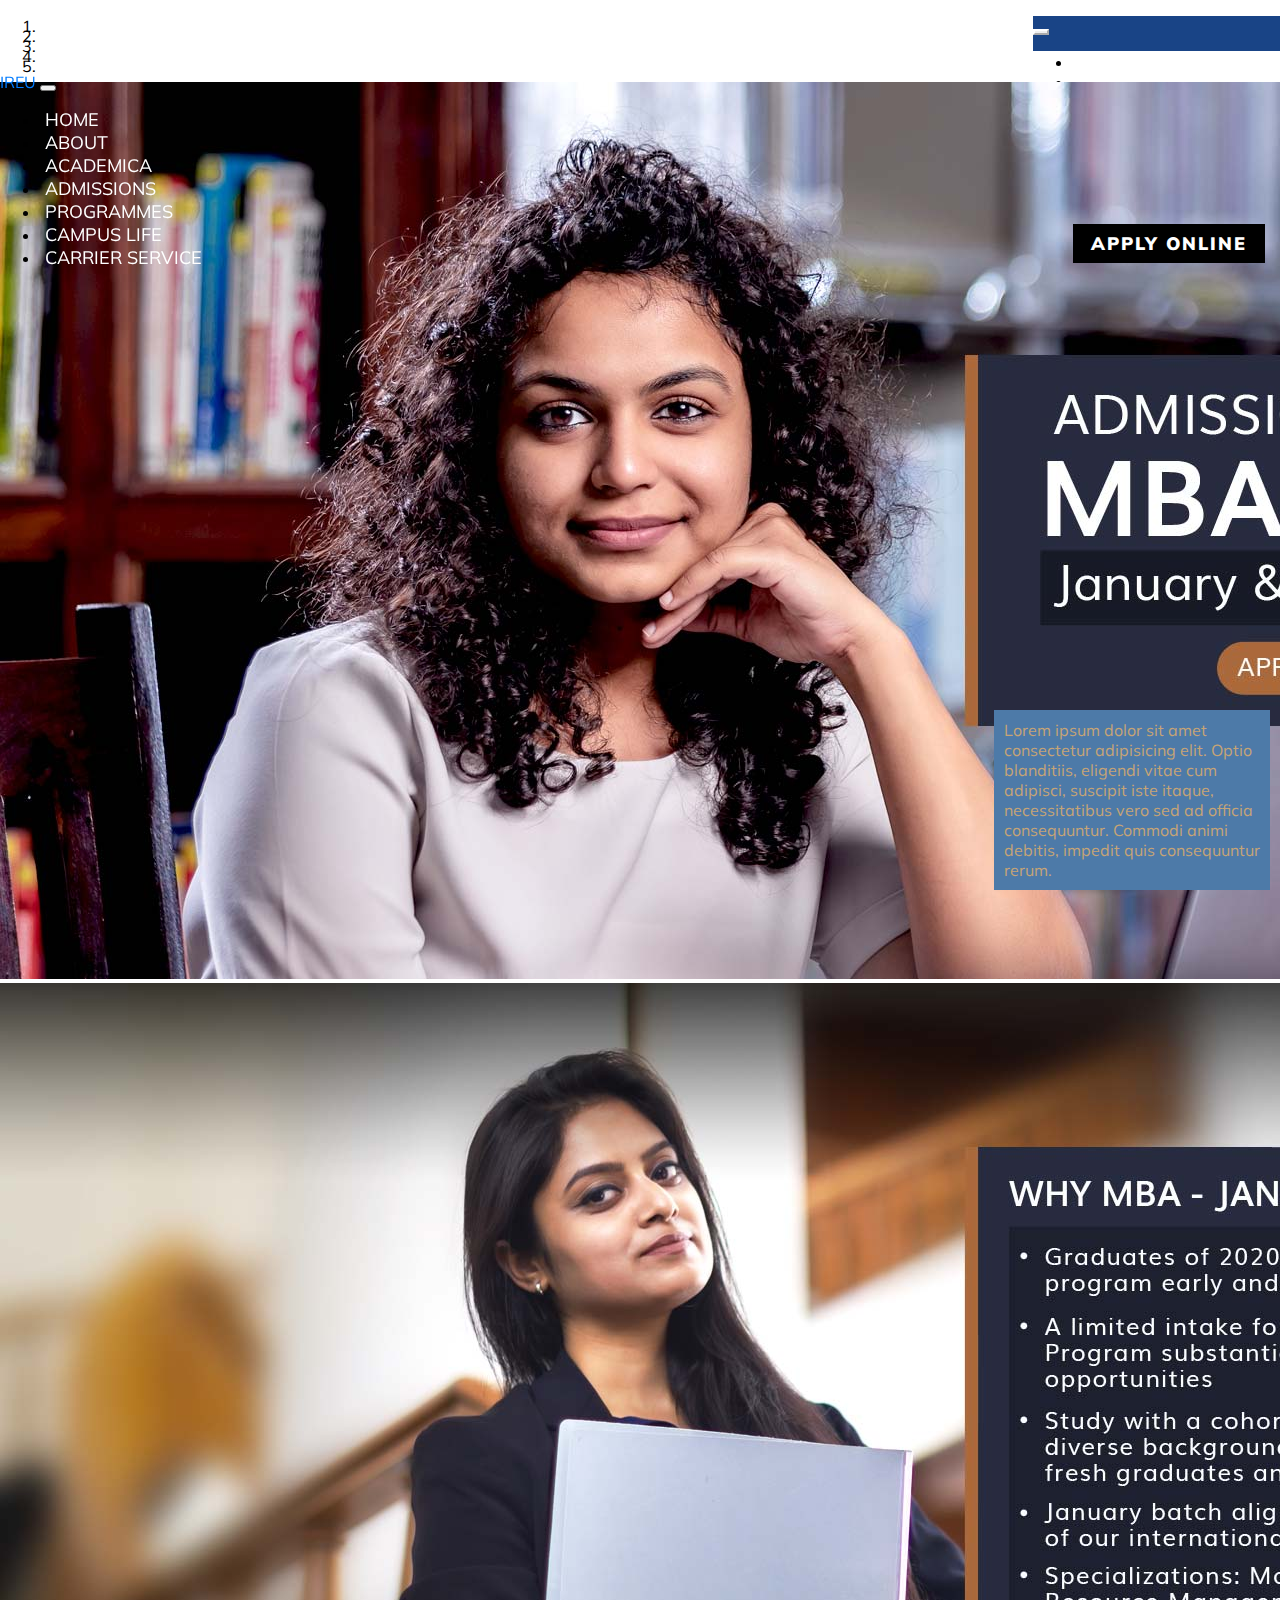
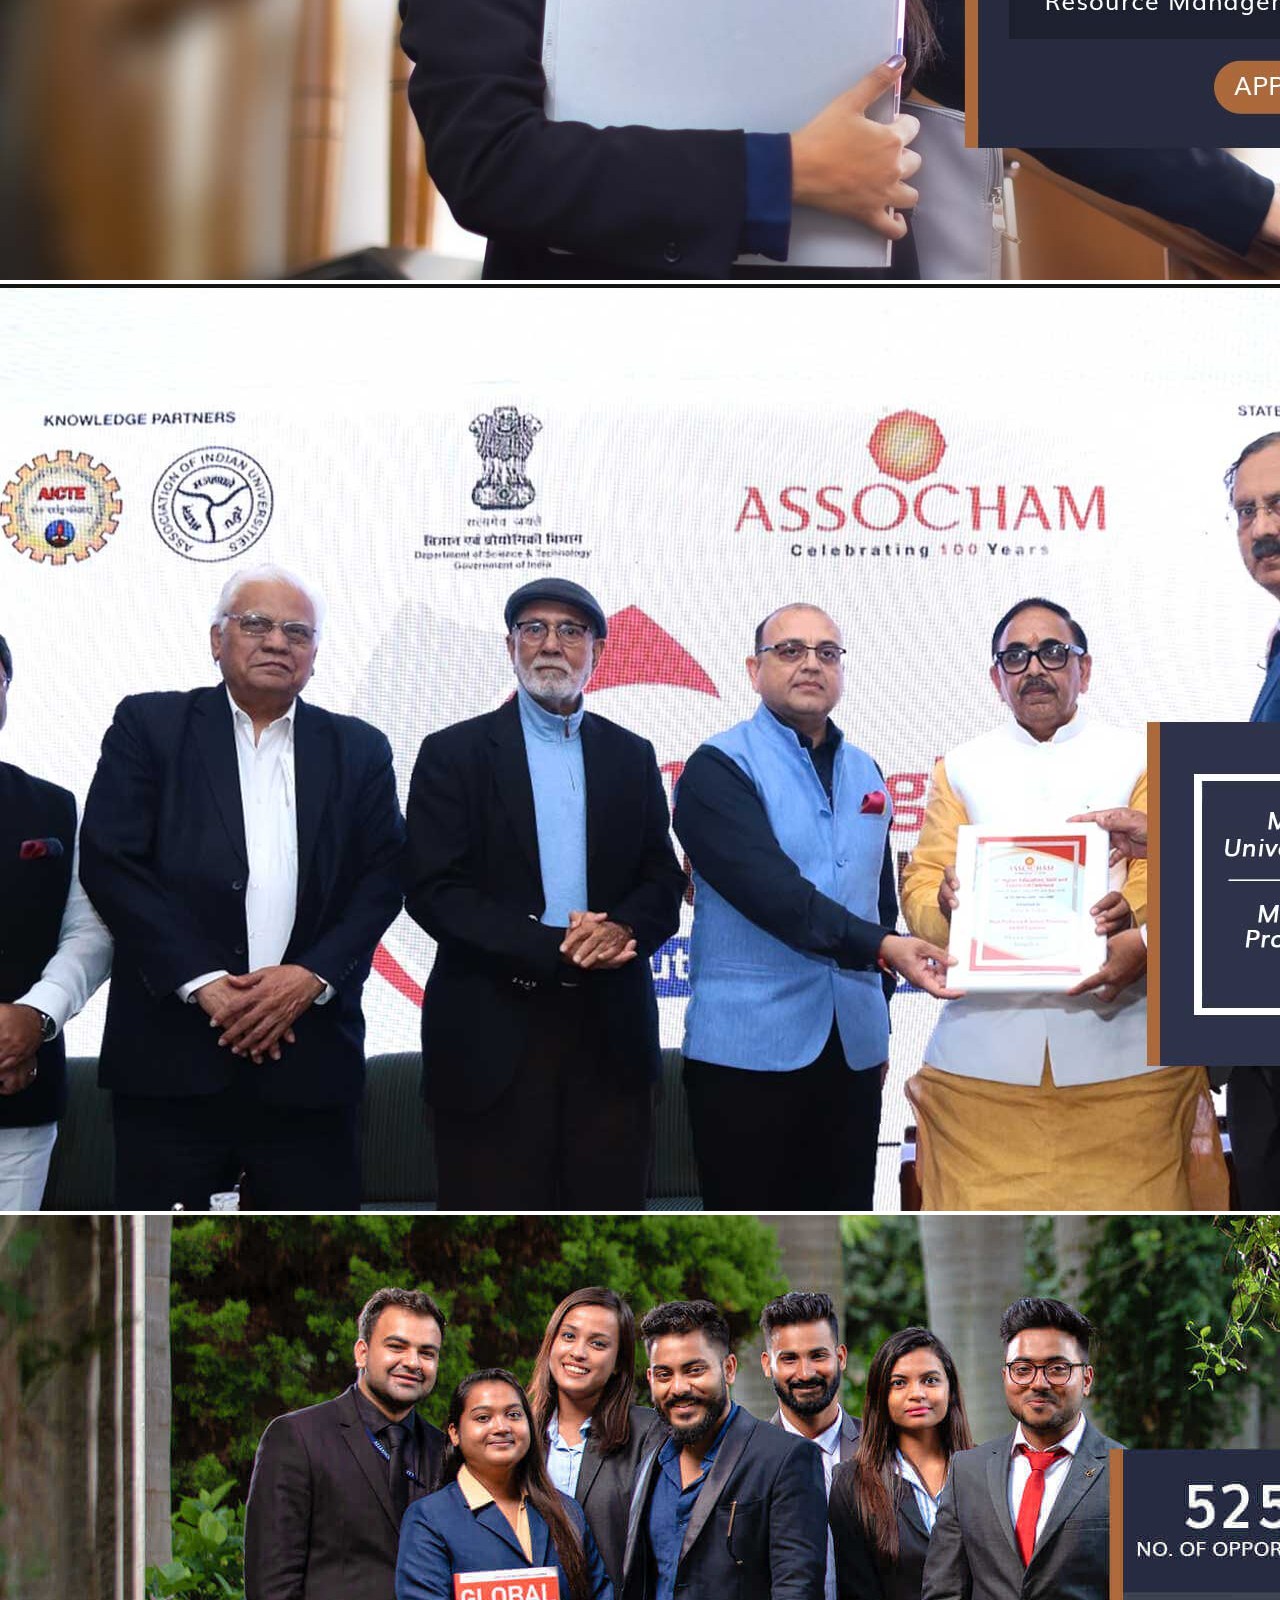
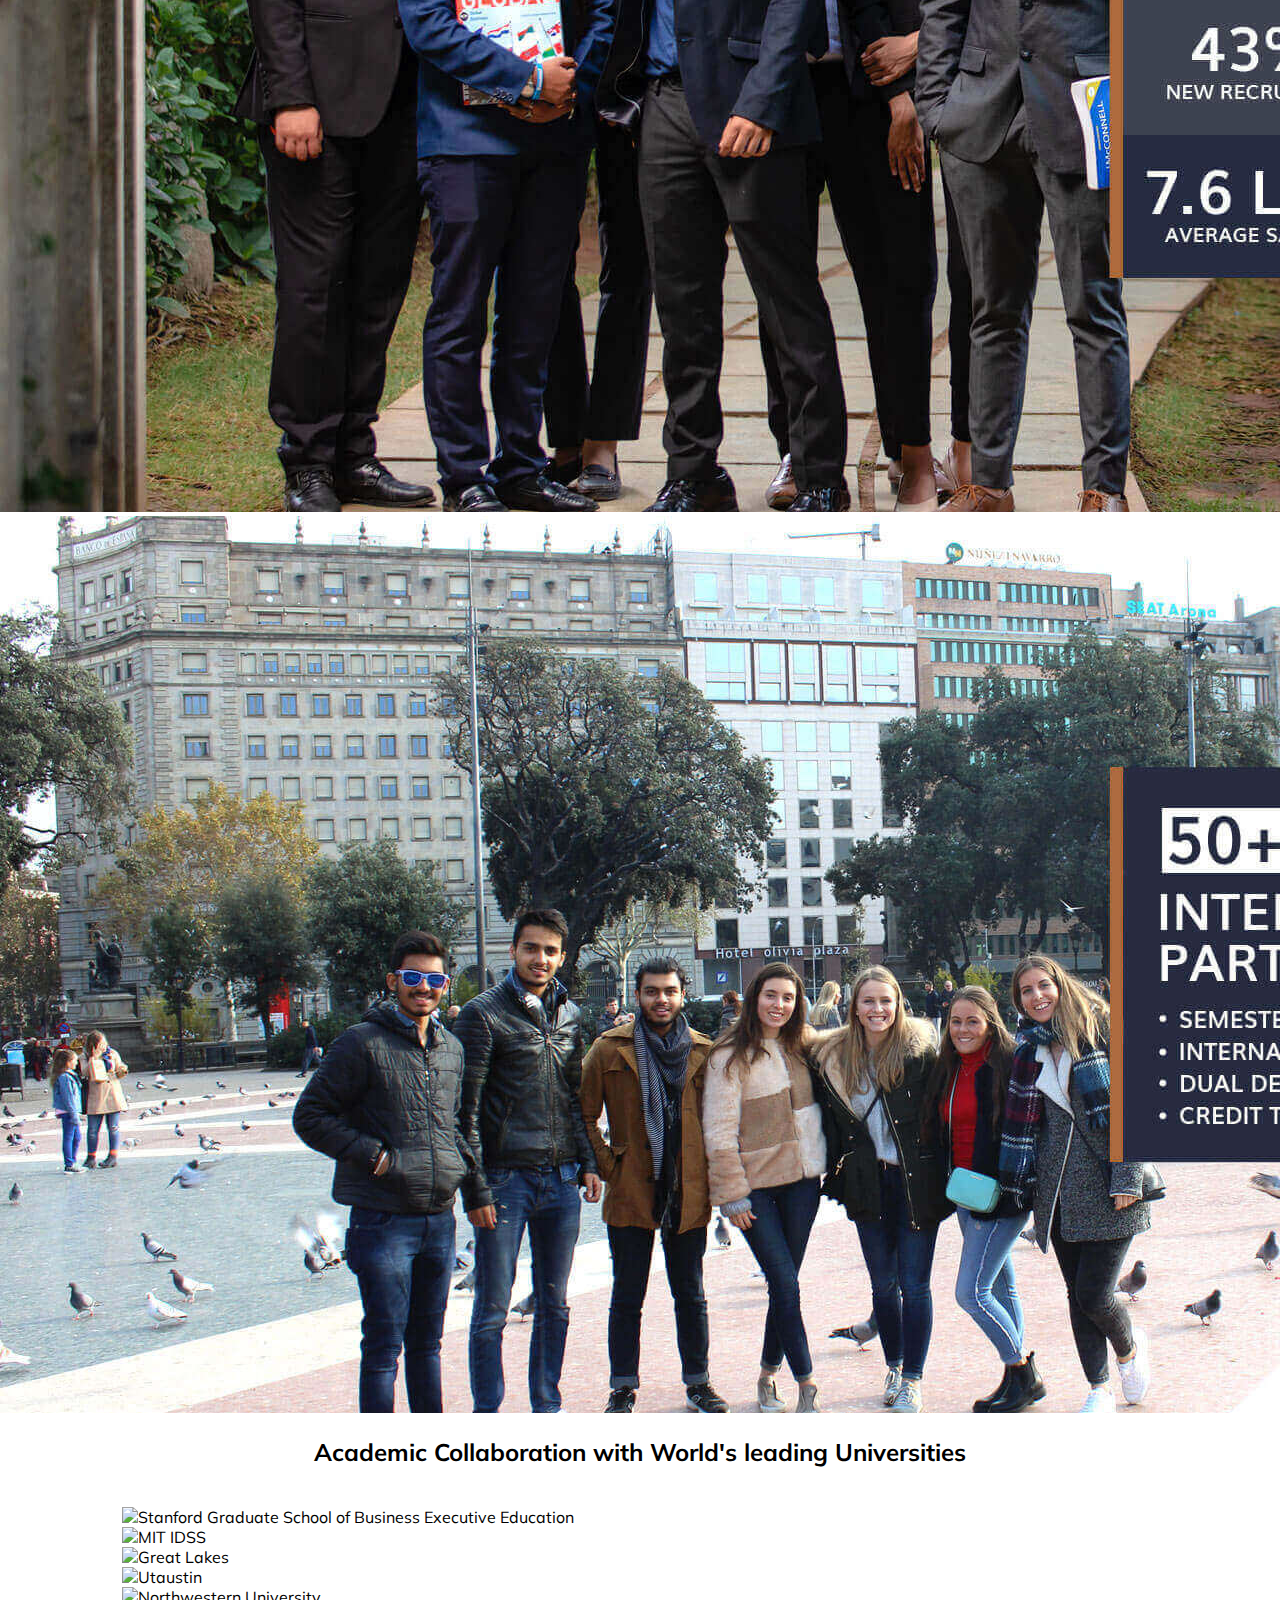
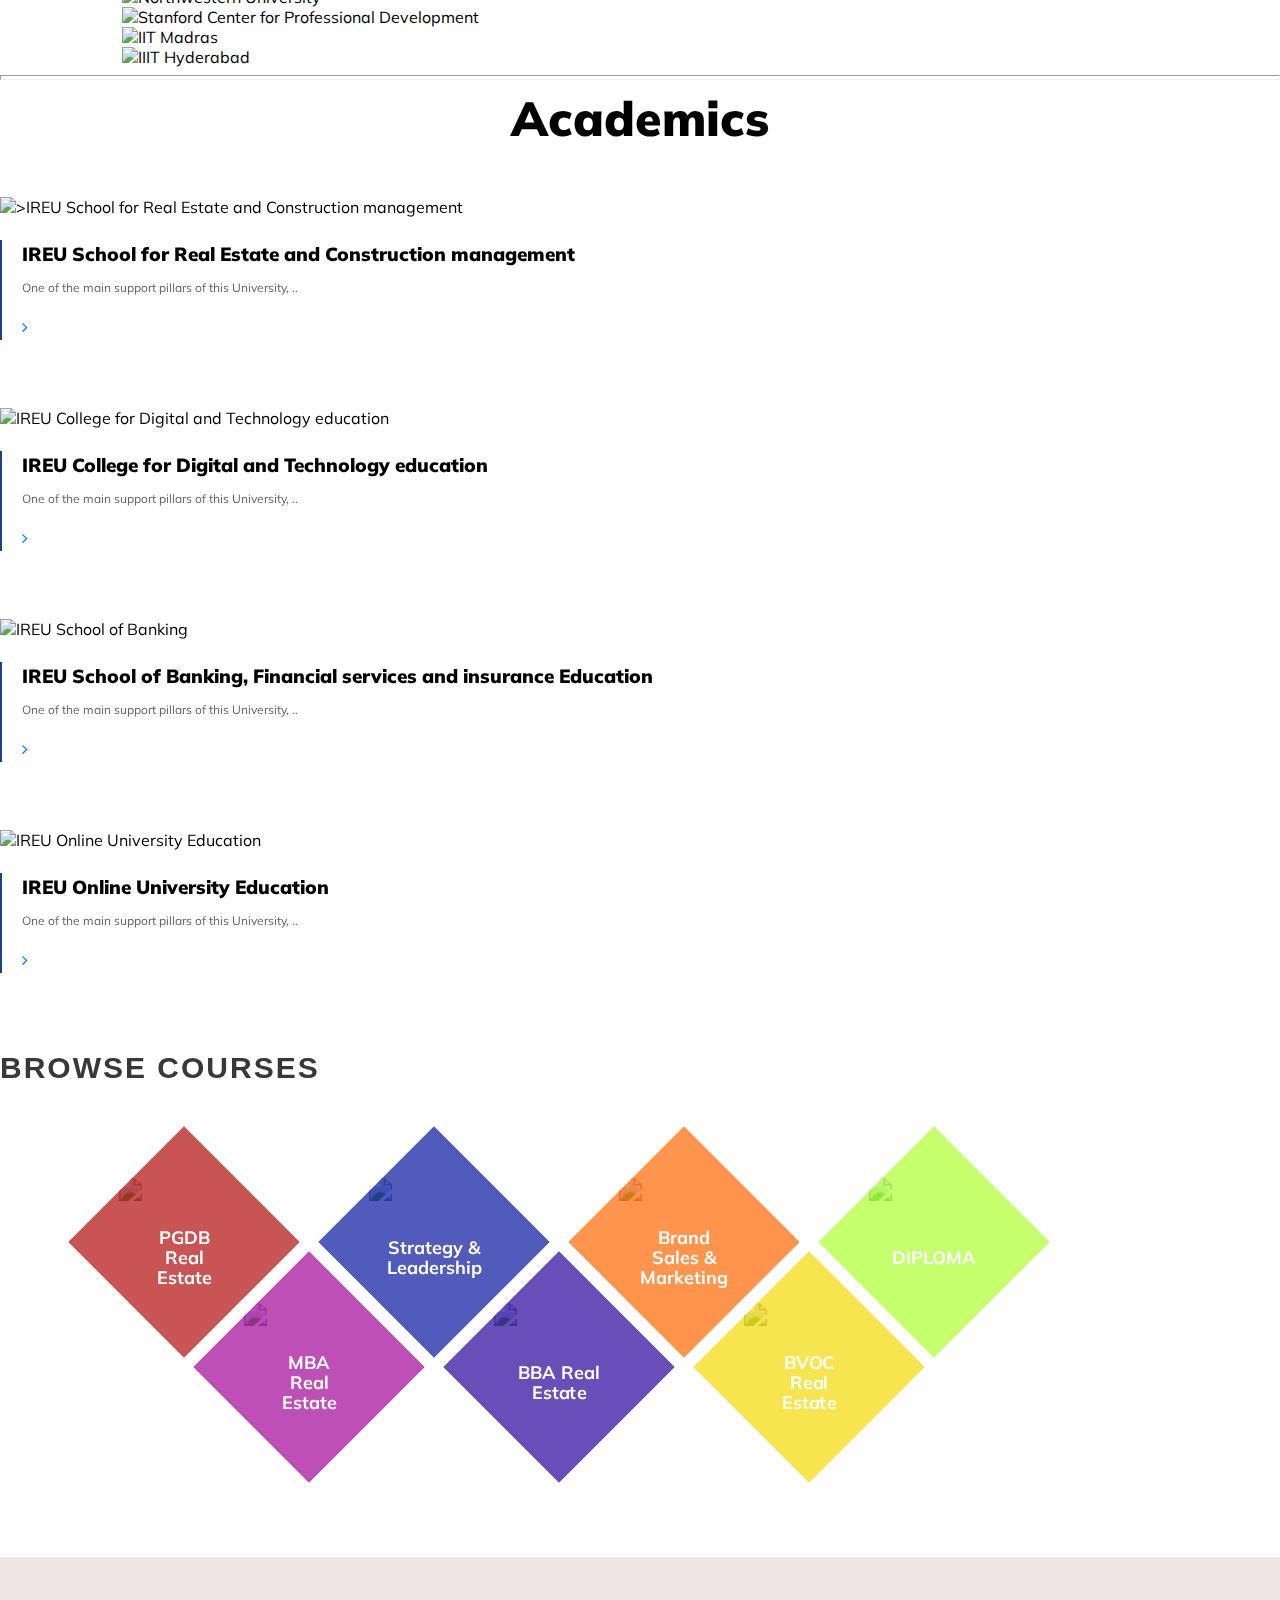
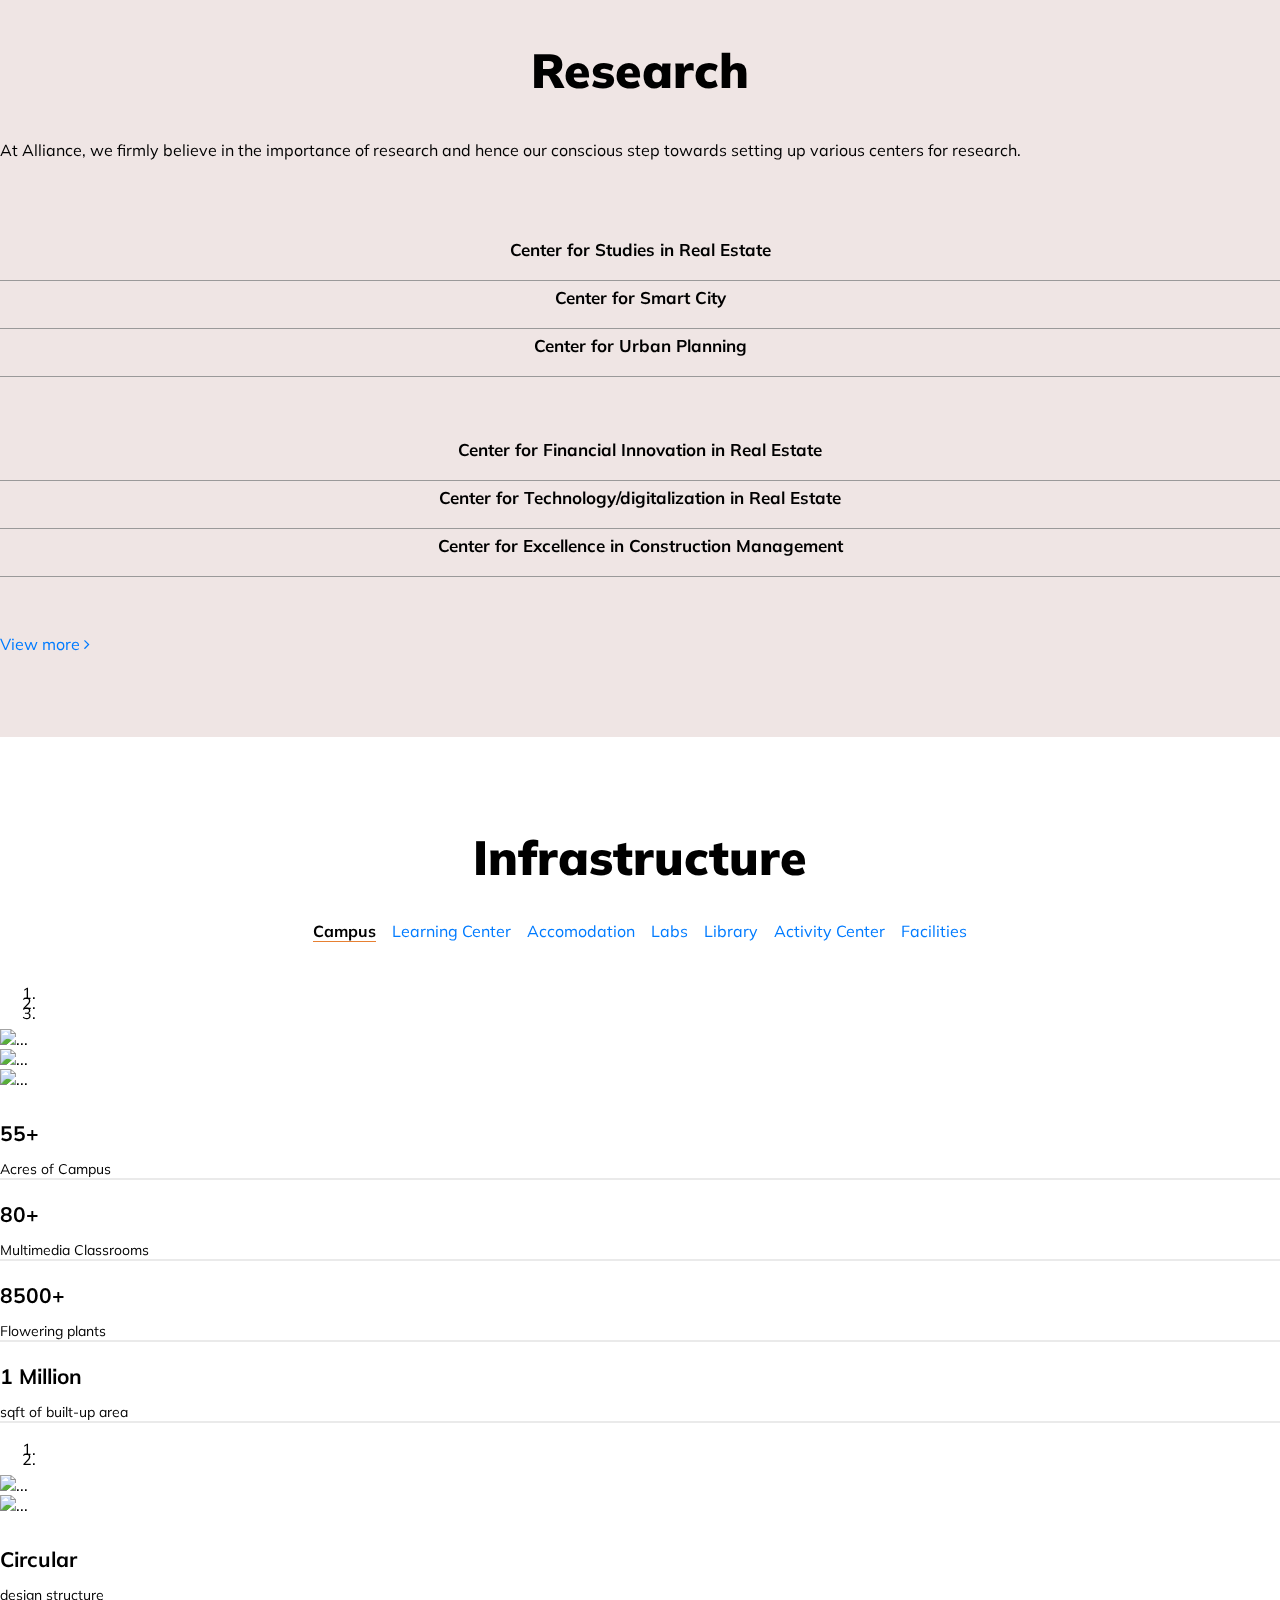
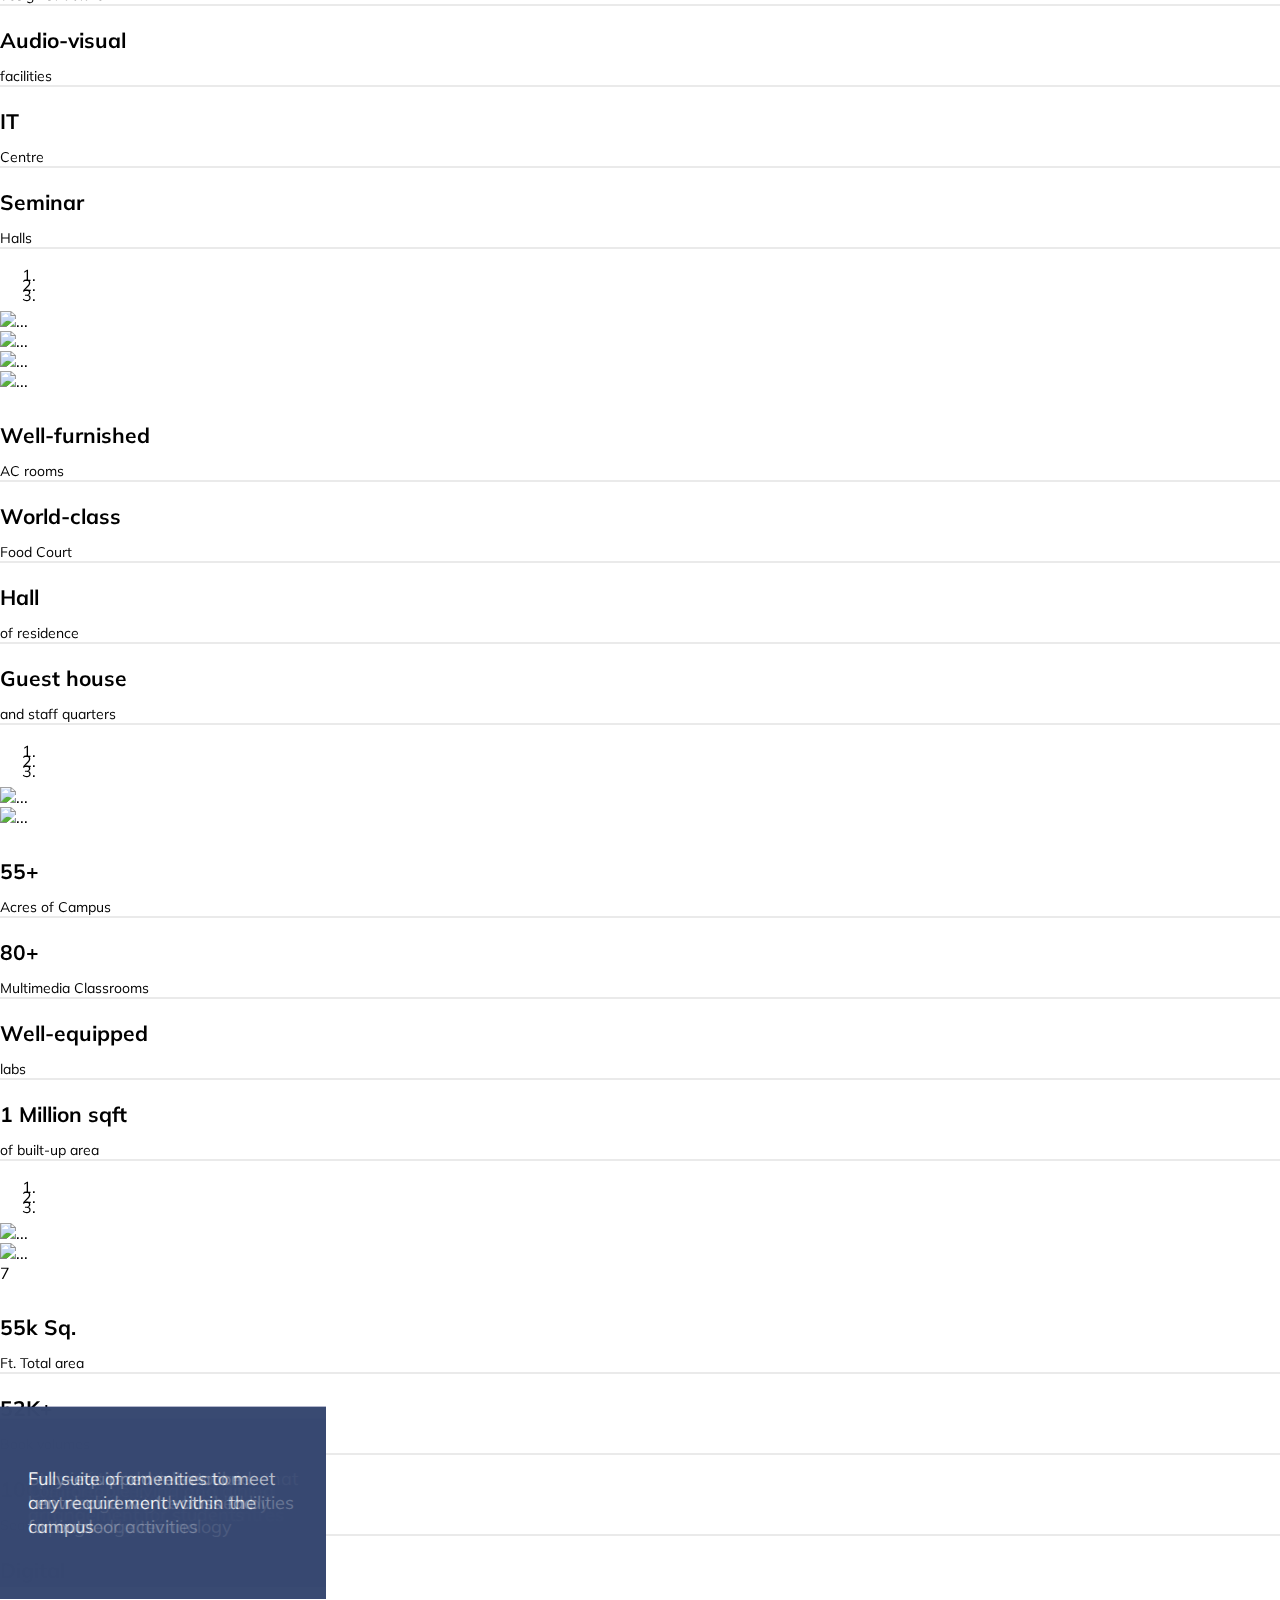
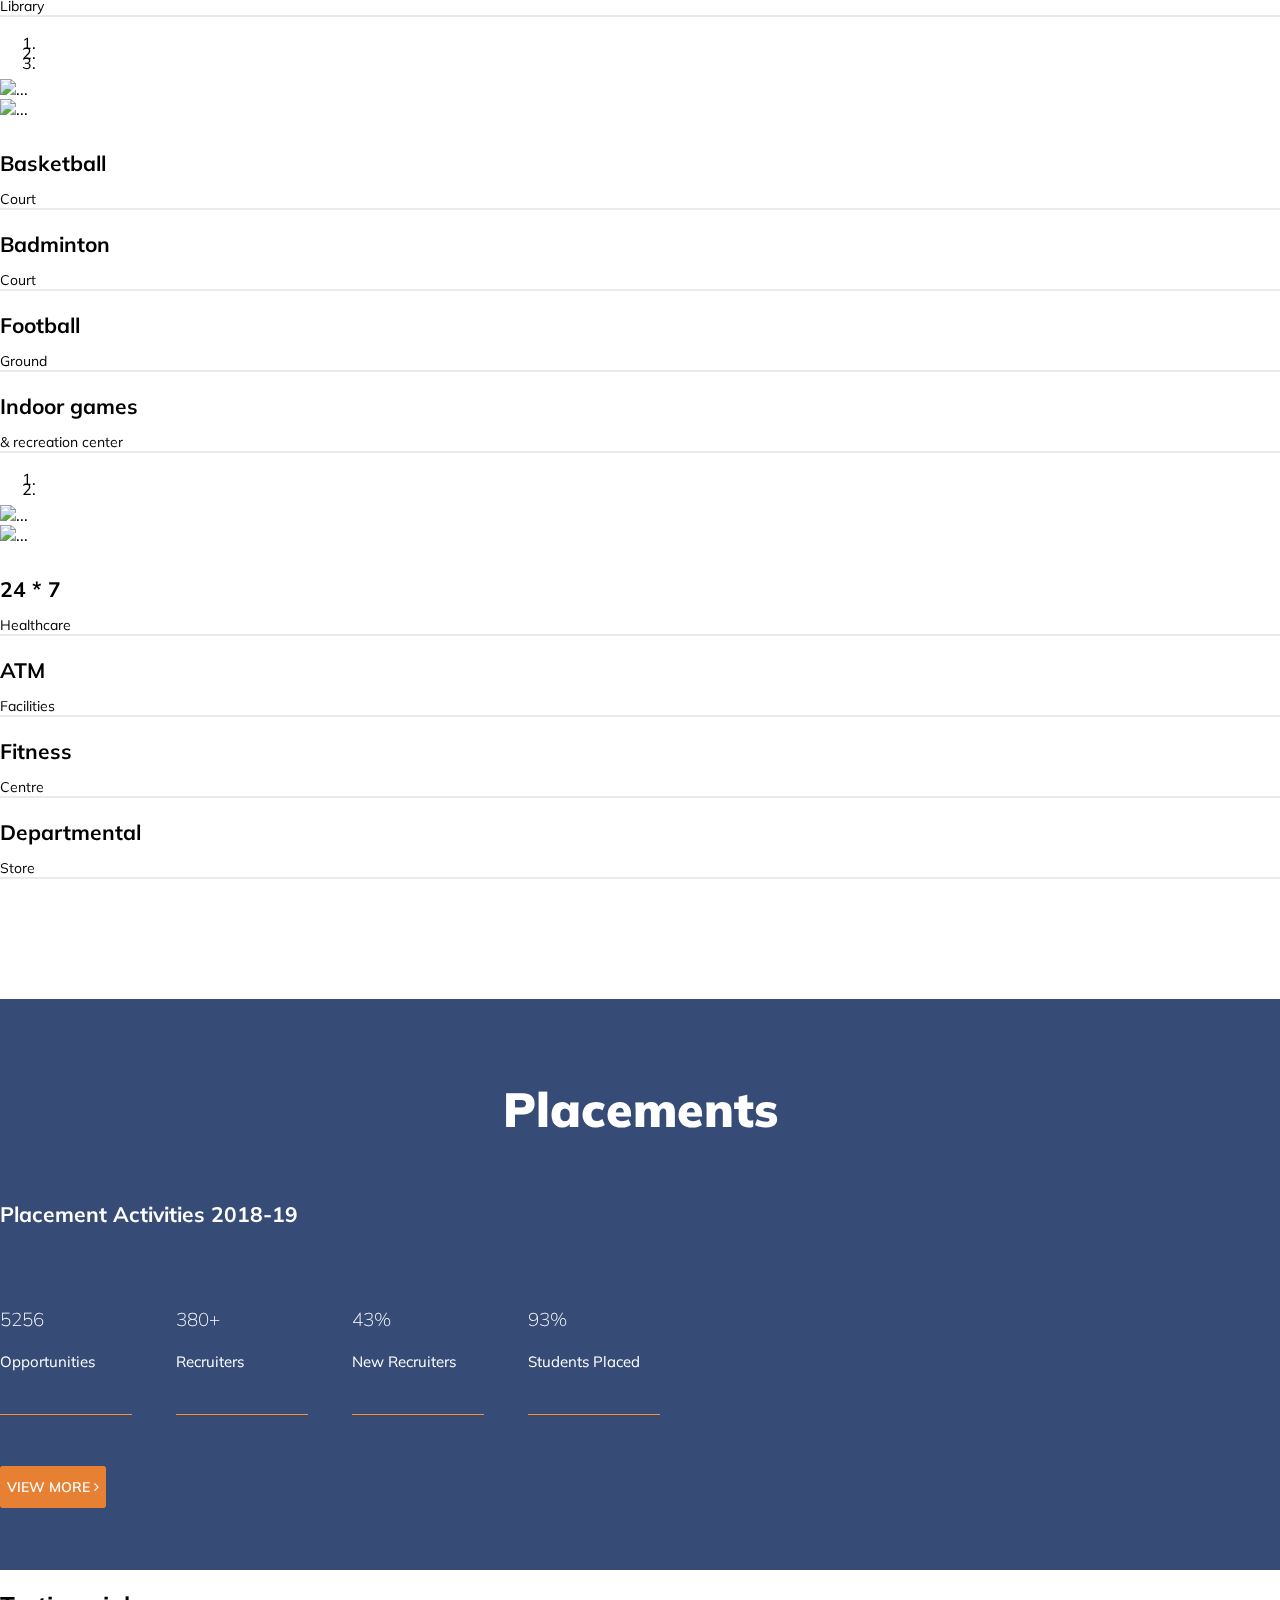
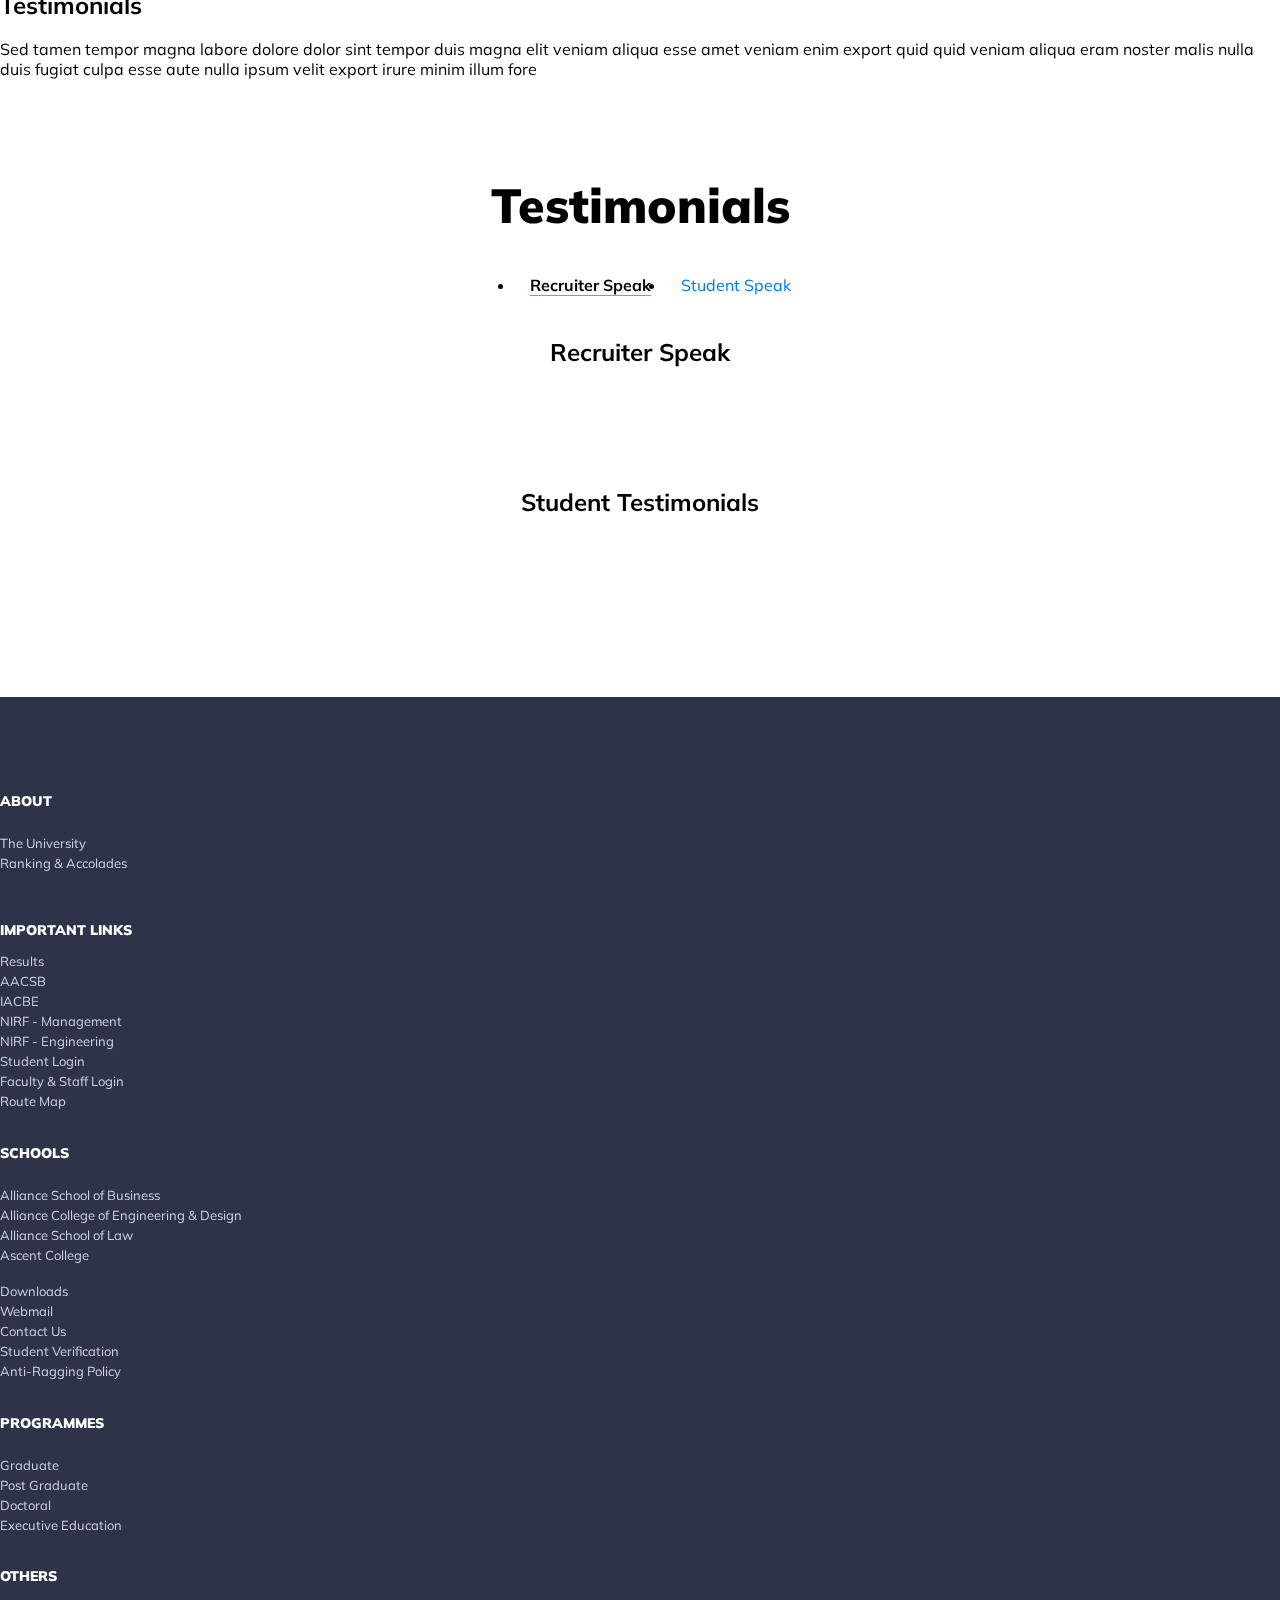
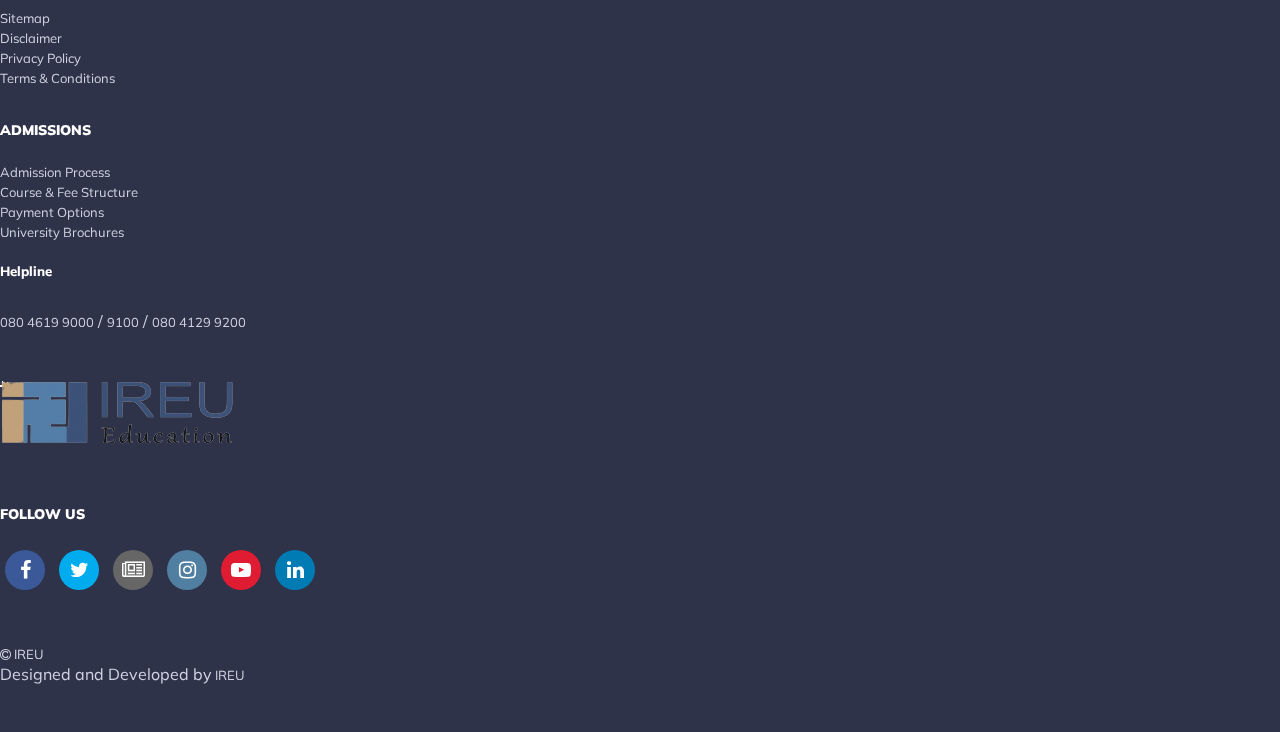
==== index.html @ fda63cff "final" ====
<!DOCTYPE html>
<html lang="en">

<head>
    <meta charset="UTF-8" />
    <meta name="viewport" content="width=device-width, initial-scale=1.0" />
    <title>Document</title>
    <!-- Bootstrap css v4.5-->
    <link rel="stylesheet" href="https://cdn.jsdelivr.net/npm/bootstrap@4.5.3/dist/css/bootstrap.min.css" integrity="sha384-TX8t27EcRE3e/ihU7zmQxVncDAy5uIKz4rEkgIXeMed4M0jlfIDPvg6uqKI2xXr2" crossorigin="anonymous" />
    <link rel="stylesheet" href="https://cdnjs.cloudflare.com/ajax/libs/font-awesome/4.7.0/css/font-awesome.min.css" />

    <script src="https://use.fontawesome.com/a4810d46b6.js"></script>
    <link href='https://fonts.googleapis.com/css?family=Muli' rel='stylesheet'>
  
<link rel="stylesheet" href="css/nav_bar.css">
    <link rel="stylesheet" href="css/style.css" />
    <link rel="stylesheet" href="css/foot.css">
    
      <!-- Vendor CSS Files -->

  <link href="vendor/owl.carousel/assets/owl.carousel.min.css" rel="stylesheet">
 
<script src="https://code.jquery.com/jquery-3.5.1.slim.min.js" integrity="sha384-DfXdz2htPH0lsSSs5nCTpuj/zy4C+OGpamoFVy38MVBnE+IbbVYUew+OrCXaRkfj" crossorigin="anonymous"></script>
    <script src="https://cdn.jsdelivr.net/npm/bootstrap@4.5.3/dist/js/bootstrap.bundle.min.js" integrity="sha384-ho+j7jyWK8fNQe+A12Hb8AhRq26LrZ/JpcUGGOn+Y7RsweNrtN/tE3MoK7ZeZDyx" crossorigin="anonymous"></script>

</head>

<body style=" font-family: Muli, sans-serif;">
    <header>
        <!-- 
fixed
-->
<nav class="navbar navbar-expand-lg  fixed-top ">
    <a href="/" class="navbar-brand"></a>
    <button class="navbar-toggler custom-toggler" type="button" data-toggle="collapse" data-target="#navbar1">
        <span class="navbar-toggler-icon "></span>
    </button>
    <div class="navbar-collapse collapse" id="navbar1">
        <ul class="navbar-nav ml-auto" >
            <li class="nav-item active">
                <a class="nav-link" href="index.html" style="color: #fff">International Collaborations<span class="sr-only">Home</span></a>
            </li>
            <li class="nav-item">
                <a class="nav-link" href="#" style="color: #fff">News &amp; Events</a>
            </li>
            <li class="nav-item">
                <a class="nav-link link2" href="#" style="color: #fff">Membership</a>
            </li>
            <li class="nav-item">
                <a class="nav-link link2" href="#" style="color: #fff">Research</a>
            </li>
            <li class="nav-item">
                <a class="nav-link link2" href="#" style="color: #fff">Conferences</a>
            </li>
            <li class="nav-item">
                <a class="nav-link link2" href="#" style="color: #fff">Knowledge Series</a>
            </li>
            <li class="nav-item">
                <a class="nav-link link2" href="#" style="color: #fff">Careers</a>
            </li>
            <li class="nav-item">
                <a class="nav-link link2" href="#" style="color: #fff">Login</a>
            </li>
            <li class="nav-item">
                <a class="nav-link link2" href="#" style="color: #fff"> Contact Us</a>
            </li>
            <li class="nav-item">
                <a class="nav-link link2" href="#" style="color: #fff"><span class="spn_apply">APPLY ONLINE</span></a></a>
            </li>
            
        </ul>
    </div>
</nav>
<!-- 
static
-->
<div class="sticky-top">
    <nav class="navbar navbar-expand-sm ">
        <a href="/" class="navbar-brand">IREU</a>
        <button class="navbar-toggler custom-toggle1" type="button" data-toggle="collapse" data-target="#navbar2">
            <span class="navbar-toggler-icon"></span>
        </button>
        <div class="navbar-collapse collapse" id="navbar2">
            <ul class="navbar-nav ml-auto snd_nav">
                <li class="nav-item active ">
                    <a class="nav-link link2" href="#" style="color: #fff">Home<span class="sr-only">Home</span></a>
                </li>
                <li class="nav-item">
                    <a class="nav-link link2" href="about.html" style="color: #fff">About</a>
                </li>
                <li class="nav-item">
                    <a class="nav-link link2" href="#" style="color: #fff">Academica</a>
                </li>
                <li class="nav-item">
                    <a class="nav-link link2" href="#" style="color: #fff">Admissions</a>
                </li>
                <li class="nav-item">
                    <a class="nav-link link2" href="#" style="color: #fff">Programmes</a>
                </li>
                <li class="nav-item">
                    <a class="nav-link link2" href="#" style="color: #fff">Campus Life</a>
                </li>
                <li class="nav-item">
                    <a class="nav-link link2" href="#" style="color: #fff">Carrier Service</a>
                </li>
            </ul>
        </div>
    </nav>
</div>

    </header>
    <!-- image slider -->

    <section class="first_div">
        <div id="carouselExampleIndicators" class="carousel slide" data-ride="carousel">
            <ol class="carousel-indicators float-left">
                <li data-target="#carouselExampleIndicators" data-slide-to="0" class="active"></li>
                <li data-target="#carouselExampleIndicators" data-slide-to="1"></li>
                <li data-target="#carouselExampleIndicators" data-slide-to="2"></li>
                <li data-target="#carouselExampleIndicators" data-slide-to="3"></li>
                <li data-target="#carouselExampleIndicators" data-slide-to="4"></li>
            </ol>
            <div class="carousel-inner">
                <div class="carousel-item active">
                    <img src="img/1.jpg" class="d-block w-100" alt="..." />
                </div>
                <div class="carousel-item">
                    <img src="img/2.jpg" class="d-block w-100" alt="..." />
                </div>
                <div class="carousel-item">
                    <img src="img/3.jpg" class="d-block w-100" alt="..." />
                </div>
                <div class="carousel-item">
                    <img src="img/4.jpg" class="d-block w-100" alt="..." />
                </div>
                <div class="carousel-item">
                    <img src="img/5.jpg" class="d-block w-100" alt="..." />
                </div>
                 <!-- <div class="carousel-text">
                    <h2>Admissions Open</h2>
                    <h4>Real Estate Management</h4>
                    <h4>Online MBA 2021</h4>
                    <h4>April Intake</h4>
                </div> -->
            </div>
            <a class="carousel-control-prev" href="#carouselExampleIndicators" role="button" data-slide="prev">
                <span class="carousel-control-prev-icon" aria-hidden="true"></span>
                <span class="sr-only">Previous</span>
            </a>
            <a class="carousel-control-next" href="#carouselExampleIndicators" role="button" data-slide="next">
                <span class="carousel-control-next-icon" aria-hidden="true"></span>
                <span class="sr-only">Next</span>
            </a>
        </div>
    </section>

    <!-- Academic Collaboration with World's leading Universities -->
    <section class="snd_div ">
        <h2 style="text-align: center;">Academic Collaboration with World's leading Universities</h2>
        <br>
        <div class="" style="margin-left: 5%;">
            <div class="row">
                <div class=" col-md-3 col-sm-12 card card-body">
                    <img src="https://d1vwxdpzbgdqj.cloudfront.net/s3-public-images/learning-partners/stanford-business.png" alt="Stanford Graduate School of Business Executive Education" title="Stanford Graduate School of Business Executive Education" class="snd_div_img"
                    />
                </div>
                <div class="col-md-3 col-sm-12 card card-body">
                    <img src="https://d1vwxdpzbgdqj.cloudfront.net/s3-public-images/learning-partners/mit-idss.png" alt="MIT IDSS" title="MIT IDSS" class="snd_div_img" />
                </div>
                <div class="col-md-3 col-sm-12 card card-body">
                    <img src="https://d1vwxdpzbgdqj.cloudfront.net/s3-public-images/learning-partners/great-lakes.png" alt="Great Lakes" title="Great Lakes" class="snd_div_img" />
                </div>
                <div class="col-md-3 col-sm-12 card card-body">
                    <img src="https://d1vwxdpzbgdqj.cloudfront.net/s3-public-images/learning-partners/utaustin.png" alt="Utaustin" title="Utaustin" class="snd_div_img" />
                </div>


                <div class="col-md-3 col-sm-12 card card-body">
                    <img src="https://d1vwxdpzbgdqj.cloudfront.net/s3-public-images/learning-partners/northwestern-university.png" alt="Northwestern University" title="Northwestern University" class="snd_div_img" />
                </div>
                <div class="col-md-3 col-sm-12 card card-body">
                    <img src="https://d1vwxdpzbgdqj.cloudfront.net/s3-public-images/learning-partners/stanford.png" alt="Stanford Center for Professional Development" title="Stanford Center for Professional Development" class="snd_div_img" />
                </div>
                <div class="col-md-3 col-sm-12 card card-body">
                    <img src="https://d1vwxdpzbgdqj.cloudfront.net/s3-public-images/learning-partners/iit-madras.png" alt="IIT Madras" title="IIT Madras" class="snd_div_img" />
                </div>
                <div class="col-md-3 col-sm-12 card card-body">
                    <img src="https://d1vwxdpzbgdqj.cloudfront.net/s3-public-images/learning-partners/iiit-hyderabad-logo.png" alt="IIIT Hyderabad" title="IIIT Hyderabad" class="snd_div_img" />
                </div>
            </div>

        </div>
        </div>
        </section>

        <!--   Academics -->
        <section>
            <hr size="5">
            <div class="section-academics container">
                <h1 class="heading-allince wow fadeInUp animated" style="visibility: visible;">Academics</h1>
                <div class="">

                    <div class="row">
                        <div class="col-md-3 wow fadeInUp animated" style="visibility: visible;">
                            <div class="academics-itam">
                                <div class="academics-img">
                                    <img alt=">IREU School for Real Estate and Construction management" src="https://www.alliance.edu.in/uploads/school_image/business-banner-small2.jpg" class="lazy" data-src="https://www.alliance.edu.in/uploads/school_image/business-banner-small2.jpg">
                                    <div class="overlay">
                                        <div class="text">
                                            <span><a href="">Undergraduate</a></span>
                                            <span><a href="">Postgraduate</a></span>
                                            <span><a href="">Doctoral</a></span>
                                            <span><a href="">Executive Education</a></span>
                                        </div>
                                    </div>
                                </div>
                                <div class="academics-text academics-red">
                                    <h3>IREU School for Real Estate and Construction management
                                    </h3>
                                    <p>One of the main support pillars of this University, ..</p>
                                    <a href=""><i class="fa fa-angle-right angle-right"></i></a>
                                </div>
                            </div>
                        </div>
                        <div class="col-md-3 wow fadeInUp animated" style="visibility: visible;">
                            <div class="academics-itam">
                                <div class="academics-img">
                                    <img alt="IREU College for Digital and Technology education" src="https://www.alliance.edu.in/uploads/school_image/engineering22.jpg" class="lazy" data-src="https://www.alliance.edu.in/uploads/school_image/engineering22.jpg">
                                    <div class="overlay">
                                        <div class="text">
                                            <span><a href="">Undergraduate</a></span>
                                            <span><a href="">Postgraduate</a></span>
                                            <span><a href="">Doctoral</a></span>
                                        </div>
                                    </div>
                                </div>
                                <div class="academics-text academics-red">
                                    <h3>IREU College for Digital and Technology education </h3>
                                    <p>One of the main support pillars of this University, ..</p>
                                    <a href=""><i class="fa fa-angle-right angle-right"></i></a>
                                    </a>
                                </div>
                            </div>
                        </div>
                        <div class="col-md-3 wow fadeInUp animated" style="visibility: visible;">
                            <div class="academics-itam">
                                <div class="academics-img">
                                    <img alt="IREU School of Banking" src="https://www.alliance.edu.in/uploads/school_image/law-banner-small21.jpg" class="lazy" data-src="https://www.alliance.edu.in/uploads/school_image/law-banner-small21.jpg">
                                    <div class="overlay">
                                        <div class="text">
                                            <span><a href="">Undergraduate</a></span>
                                            <span><a href="">Postgraduate</a></span>
                                            <span><a href="">Doctoral</a></span>
                                        </div>
                                    </div>
                                </div>
                                <div class="academics-text academics-red">
                                    <h3>IREU School of Banking, Financial services and insurance Education</h3>
                                    <p>One of the main support pillars of this University, ..</p>
                                    <a href=""><i class="fa fa-angle-right angle-right"></i></a>
                                </div>
                            </div>
                        </div>
                        <div class="col-md-3 wow fadeInUp animated" style="visibility: visible;">
                            <div class="academics-itam">
                                <div class="academics-img">
                                    <img alt="IREU Online University Education" src="https://www.alliance.edu.in/uploads/school_image/ascent-banner-small2.jpg" class="lazy" data-src="https://www.alliance.edu.in/uploads/school_image/ascent-banner-small2.jpg">
                                    <div class="overlay">
                                        <div class="text">
                                            <span><a href="">Postgraduate</a></span>
                                        </div>
                                    </div>
                                </div>
                                <div class="academics-text academics-red">
                                    <h3>IREU Online University Education </h3>
                                    <p>One of the main support pillars of this University, ..</p>
                                    <a href=""><i class="fa fa-angle-right angle-right"></i></a>
                                </div>
                            </div>
                        </div>
                    </div>

                </div>
            </div>

            </section>

            <!-- Browse Courses -->
            <section>
                <div class="te-browse-courses">
                    <div class="container">
                        <div class="text-center">
                            <h2 class="title">Browse Courses</h2>

                            </div>
                            <!-- diamond shaped grids -->
                            <div class="col-md-12 col-sm-12 col-xs-12">
                                <ul class="grid-annoying clearfix">
                                    <li>
                                        <div id="32" class="transform-rotate">
                                            <a href="" class="red-overlay" style="background-color: #b00b0b"></a>
                                            <a class="show" href="">
                                                <img src="https://d37c7ubwjknfep.cloudfront.net/wp-content/uploads/2016/11/HRM.jpg" />
                                                <div class="cnt-rotate">
                                                    <div class="change-angle">
                                                        <i class="fa icon-hrm" aria-hidden="true"></i>
                                                        <h3>PGDB Real Estate</h3>
                                                    </div>
                                                </div>
                                            </a>
                                        </div>
                                    </li>

                                    <li>
                                        <div id="35" class="transform-rotate">
                                            <a href="" class="red-overlay" style="background-color: #a20499"></a>
                                            <a class="show" href="">
                                                <img src="https://d37c7ubwjknfep.cloudfront.net/wp-content/uploads/2016/11/Data-Analytics.jpg" />
                                                <div class="cnt-rotate">
                                                    <div class="change-angle">
                                                        <i class="fa icon-data-anaylsis2" aria-hidden="true"></i>
                                                        <h3>MBA Real Estate</h3>
                                                    </div>
                                                </div>
                                            </a>
                                        </div>
                                    </li>

                                    <li>
                                        <div id="50" class="transform-rotate">
                                            <a href="" class="red-overlay" style="background-color: #0615a0"></a>
                                            <a class="show" href="">
                                                <img src="https://d37c7ubwjknfep.cloudfront.net/wp-content/uploads/2016/11/why-tal_01.jpg" />
                                                <div class="cnt-rotate">
                                                    <div class="change-angle">
                                                        <i class="fa icon-project" aria-hidden="true"></i>
                                                        <h3>Strategy &amp; Leadership</h3>
                                                    </div>
                                                </div>
                                            </a>
                                        </div>
                                    </li>

                                    <li>
                                        <div id="49" class="transform-rotate">
                                            <a href="" class="red-overlay" style="background-color: #27039b"></a>
                                            <a class="show" href="">
                                                <img src="https://d37c7ubwjknfep.cloudfront.net/wp-content/uploads/2016/11/Managemnt.jpg" />
                                                <div class="cnt-rotate">
                                                    <div class="change-angle">
                                                        <i class="fa icon-business-management" aria-hidden="true"></i>
                                                        <h3>BBA Real Estate</h3>
                                                    </div>
                                                </div>
                                            </a>
                                        </div>
                                    </li>

                                    <li>
                                        <div id="48" class="transform-rotate">
                                            <a h ref="" class="red-overlay" style="background-color: #ff6600"></a>
                                            <a class="show" href="">
                                                <img src="https://d37c7ubwjknfep.cloudfront.net/wp-content/uploads/2016/08/browse-course-2.jpg" />
                                                <div class="cnt-rotate">
                                                    <div class="change-angle">
                                                        <i class="fa icon-Brand-management" aria-hidden="true"></i>
                                                        <h3>Brand Sales &amp; Marketing</h3>
                                                    </div>
                                                </div>
                                            </a>
                                        </div>
                                    </li>

                                    <li>
                                        <div id="34" class="transform-rotate">
                                            <a h ref="" class="red-overlay" style="background-color: #f3da04"></a>
                                            <a class="show" href="">
                                                <img src="https://d37c7ubwjknfep.cloudfront.net/wp-content/uploads/2019/12/Finance.jpg" />
                                                <div class="cnt-rotate">
                                                    <div class="change-angle">
                                                        <i class="fa icon-well-paid-jobs" aria-hidden="true"></i>
                                                        <h3>BVOC Real Estate</h3>
                                                    </div>
                                                </div>
                                            </a>
                                        </div>
                                    </li>

                                    <li>
                                        <div id="649" class="transform-rotate">
                                            <a h ref="" class="red-overlay" style="background-color: greenyellow"></a>
                                            <a class="show" href="">
                                                <img src="https://d37c7ubwjknfep.cloudfront.net/wp-content/uploads/2018/06/scm.jpg" />
                                                <div class="cnt-rotate">
                                                    <div class="change-angle">
                                                        <i class="fa icon-alumni-network" aria-hidden="true"></i>
                                                        <h3>DIPLOMA</h3>
                                                    </div>
                                                </div>
                                            </a>
                                        </div>
                                    </li>
                                </ul>
                            </div>

                        </div>
                    </div>
            </section>

            <!-- Res earch -->
            <section class="home-research research-section sec-3">
                <div class="container">
                    <div class="">
                        <h1 class="heading-allince wow fadeInUp animated" style="visibility: visible;">Research</h1>
                        <p class="text-center wow fadeInUp animated" style="visibility: visible;"></p>
                        <p class="text-center">At Alliance, we firmly believe in the importance of research and hence our conscious step towards setting up various centers for research.</p>
                        <p></p>
                    </div>
                    <div class="row">
                        <div class="col-md-12  wow fadeInUp animated" style="visibility: visible;">
                            <div class="research-item ">
                                <div class="research-padding row">
                                    <div class="research_group col-sm-4">
                                        <div class="research-text">Center for Studies in Real Estate</div>
                                    </div>
                                    <div class="research_group col-sm-4">
                                        <div class="research-text">Center for Smart City</div>
                                    </div>
                                    <div class="research_group col-sm-4">
                                        <div class="research-text">Center for Urban Planning</div>
                                    </div>
                                    
                                </div>
                                <div class="research-padding row">
                                     <div class="research_group col-sm-4">
                                        <div class="research-text">Center for Financial Innovation in Real Estate</div>
                                    </div>
                                     <div class="research_group col-sm-4">
                                        <div class="research-text">Center for Technology/digitalization in Real Estate
                                        </div>
                                    </div>
                                     <div class="research_group col-sm-4">
                                        <div class="research-text">Center for Excellence in Construction Management
                                        </div>
                                    </div>
                                </div>
                            </div>
                        </div>
                    </div>
                    <div class="text-center wow fadeInUp animated" style="visibility: visible;">
                        <a href="">View more <i class="fa fa-angle-right angle-right"></i></a>
                    </div>
                </div>
            </section>

            <!-- Infrastructure -->
            <section class="gla-placement-sec sec-4">
                <div class=" container gla-placement">
                    <div class="row">
                        <div class="col-md-12 text-center placement-Carousel " style="visibility: visible;">
                            <h1 class="heading-allince">Infrastructure</h1>
                        </div>
                    </div>
                    <div class="row">
                        <div class="col-md-10 mx-auto " style="visibility: visible;">
                            <ul id="tabs" class="nav nav-tabs" role="tablist">
                                <li class="nav-item"><a id="tab-campus" href="#pane-campus" class="nav-link active" data-toggle="tab" role="tab" aria-selected="false">Campus</a></li>
                                <li class="nav-item"><a id="tab-learning-center" href="#pane-learning-center" class="nav-link" data-toggle="tab" role="tab" aria-selected="false">Learning Center</a></li>
                                <li class="nav-item"><a id="tab-accomodation" href="#pane-accomodation" class="nav-link " data-toggle="tab" role="tab" aria-selected="true">Accomodation</a></li>
                                <li class="nav-item"><a id="tab-labs" href="#pane-labs" class="nav-link " data-toggle="tab" role="tab">Labs</a></li>
                                <li class="nav-item"><a id="tab-library" href="#pane-library" class="nav-link " data-toggle="tab" role="tab">Library</a></li>
                                <li class="nav-item"><a id="tab-activity-center" href="#pane-activity-center" class="nav-link " data-toggle="tab" role="tab">Activity Center</a></li>
                                <li class="nav-item"><a id="tab-facilities" href="#pane-facilities" class="nav-link " data-toggle="tab" role="tab">Facilities</a></li>
                            </ul>
                        </div>
                        <div class="col-md-12">
                            <div id="content" class="tab-content" role="tablist">
                                <div id="pane-campus" class="card tab-pane fade active show" role="tabpanel" aria-labelledby="tab-campus">
                                    <div class="  row">
                                        <div class="col-md-10">
                                            <div id="carouselExampleIndicators3" class="carousel slide" data-ride="carousel">
                                                <ol class="carousel-indicators">
                                                    <li data-target="#carouselExampleIndicators3" data-slide-to="0" class="active"></li>
                                                    <li data-target="#carouselExampleIndicators3" data-slide-to="1"></li>
                                                    <li data-target="#carouselExampleIndicators3" data-slide-to="2"></li>
                                                </ol>
                                                <div class="carousel-inner">
                                                    <div class="carousel-item active">
                                                        <img src="https://www.alliance.edu.in/uploads/infra_gallery/campaus-banner_3.png" class="d-block w-100" alt="...">
                                                    </div>
                                                    <div class="carousel-item">
                                                        <img src="https://www.alliance.edu.in/uploads/infra_gallery/campuspic-2.jpg" class="d-block w-100" alt="...">
                                                    </div>
                                                    <div class="carousel-item">
                                                        <img src="https://www.alliance.edu.in/uploads/infra_gallery/1.jpg" class="d-block w-100" alt="...">
                                                    </div>
                                                    <div class="carousel-text">
                                                        <h5>Serene & stimulating ambience created by the appropriate use of technology</h5>
                                                    </div>
                                                </div>
                                                <a class="carousel-control-prev" href="#carouselExampleIndicators3" role="button" data-slide="prev">
                                                    <span class="carousel-control-prev-icon" aria-hidden="true"></span>
                                                    <span class="sr-only">Previous</span>
                                                </a>
                                                <a class="carousel-control-next" href="#carouselExampleIndicators3" role="button" data-slide="next">
                                                    <span class="carousel-control-next-icon" aria-hidden="true"></span>
                                                    <span class="sr-only">Next</span>
                                                </a>
                                            </div>
                                        </div>
                                        <!-- col end -->
                                        <div class="col-md-2">
                                            <div class="infra_number_text">
                                                <div class="infra_number  wow fadeInUp">
                                                    <p class="large_con">55+</p>
                                                    <p class="small_cont">Acres of Campus</p>
                                                </div>
                                                <div class="infra_number wow fadeInUp">
                                                    <p class="large_con">80+</p>
                                                    <p class="small_cont">Multimedia Classrooms</p>
                                                </div>
                                                <div class="infra_number wow fadeInUp">
                                                    <p class="large_con">8500+</p>
                                                    <p class="small_cont">Flowering plants</p>
                                                </div>
                                                <div class="infra_number wow fadeInUp">
                                                    <p class="large_con">1 Million</p>
                                                    <p class="small_cont">sqft of built-up area</p>
                                                </div>
                                            </div>
                                        </div>
                                    </div>
                                    <!-- div row end -->
                                    </div>
                                    <!-- first tab end -->
                                    <div id="pane-learning-center" class="card tab-pane " role="tabpanel" aria-labelledby="tab-learning-center">
                                        <div class="  row">
                                            <div class="col-md-10">
                                                <div id="carouselExampleIndicators4" class="carousel slide" data-ride="carousel">
                                                    <ol class="carousel-indicators">
                                                        <li data-target="#carouselExampleIndicators4" data-slide-to="0" class="active"></li>
                                                        <li data-target="#carouselExampleIndicators4" data-slide-to="1"></li>
                                                        <!-- <li data-target="#carouselExampleIndicators4" data-slide-to="2"></li> -->
                                                    </ol>
                                                    <div class="carousel-inner">
                                                        <div class="carousel-item active">
                                                            <img src="https://www.alliance.edu.in/uploads/infra_gallery/learning-center.jpg" class="d-block w-100" alt="...">
                                                        </div>
                                                        <div class="carousel-item">
                                                            <img src="https://www.alliance.edu.in/uploads/infra_gallery/learning-center2.jpg" class="d-block w-100" alt="...">
                                                        </div>
                                                        <div class="carousel-text">
                                                            <h5>Well-designed, fully equipped lecture halls and study centres</h5>
                                                        </div>
                                                        <!-- <div class="carousel-item">
                                                    <img src="..." class="d-block w-100" alt="...">
                                                </div> -->
                                                    </div>
                                                    <a class="carousel-control-prev" href="#carouselExampleIndicators4" role="button" data-slide="prev">
                                                        <span class="carousel-control-prev-icon" aria-hidden="true"></span>
                                                        <span class="sr-only">Previous</span>
                                                    </a>
                                                    <a class="carousel-control-next" href="#carouselExampleIndicators4" role="button" data-slide="next">
                                                        <span class="carousel-control-next-icon" aria-hidden="true"></span>
                                                        <span class="sr-only">Next</span>
                                                    </a>
                                                </div>
                                                </div>
                                                <!-- col  end -->
                                                <div class="col-md-2">
                                                    <div class="infra_number_text">
                                                        <div class="infra_number  wow fadeInUp">
                                                            <p class="large_con">Circular</p>
                                                            <p class="small_cont">design structure</p>
                                                        </div>
                                                        <div class="infra_number wow fadeInUp">
                                                            <p class="large_con">Audio-visual</p>
                                                            <p class="small_cont">facilities</p>
                                                        </div>
                                                        <div class="infra_number wow fadeInUp">
                                                            <p class="large_con">IT</p>
                                                            <p class="small_cont">Centre</p>
                                                        </div>
                                                        <div class="infra_number wow fadeInUp">
                                                            <p class="large_con">Seminar</p>
                                                            <p class="small_cont">Halls</p>
                                                        </div>
                                                    </div>
                                                </div>
                                            </div>
                                            <!-- div row end -->


                                        </div>

                                        <div id="pane-accomodation" class="card tab-pane fade" role="tabpanel" aria-labelledby="tab-accomodation">
                                            <div class="row">
                                                <div class="col-md-10">
                                                    <div id="carouselExampleIndicators5" class="carousel slide" data-ride="carousel">
                                                        <ol class="carousel-indicators">
                                                            <li data-target="#carouselExampleIndicators5" data-slide-to="0" class="active"></li>
                                                            <li data-target="#carouselExampleIndicators5" data-slide-to="1"></li>
                                                            <li data-target="#carouselExampleIndicators5" data-slide-to="2"></li>
                                                        </ol>
                                                        <div class="carousel-inner">
                                                            <div class="carousel-item active">
                                                                <img src="https://www.alliance.edu.in/uploads/infra_gallery/accomdation-pic-4.jpg" class="d-block w-100" alt="...">
                                                            </div>
                                                            <div class="carousel-item">
                                                                <img src="https://www.alliance.edu.in/uploads/infra_gallery/accomdation-pic-3.jpg" class="d-block w-100" alt="...">
                                                            </div>
                                                            <div class="carousel-item">
                                                                <img src="https://www.alliance.edu.in/uploads/infra_gallery/accomdation-pic-2.jpg" class="d-block w-100" alt="...">
                                                            </div>
                                                            <div class="carousel-item">
                                                                <img src="https://www.alliance.edu.in/uploads/infra_gallery/accomdation-pic-1.jpg" class="d-block w-100" alt="...">

                                                            </div>
                                                            <div class="carousel-text">
                                                                <h5>Comfortable living and dining arrangement for students</h5>
                                                            </div>
                                                        </div>
                                                        <a class="carousel-control-prev" href="#carouselExampleIndicators5" role="button" data-slide="prev">
                                                            <span class="carousel-control-prev-icon" aria-hidden="true"></span>
                                                            <span class="sr-only">Previous</span>
                                                        </a>
                                                        <a class="carousel-control-next" href="#carouselExampleIndicators5" role="button" data-slide="next">
                                                            <span class="carousel-control-next-icon" aria-hidden="true"></span>
                                                            <span class="sr-only">Next</span>
                                                        </a>
                                                    </div>
                                                    </div>
                                                    <!-- colend -->
                                                    <div class="col-md-2">
                                                        <div class="infra_number_text">
                                                            <div class="infra_number  wow fadeInUp">
                                                                <p class="large_con">Well-furnished</p>
                                                                <p class="small_cont">AC rooms</p>
                                                            </div>
                                                            <div class="infra_number wow fadeInUp">
                                                                <p class="large_con">World-class</p>
                                                                <p class="small_cont">Food Court</p>
                                                            </div>
                                                            <div class="infra_number wow fadeInUp">
                                                                <p class="large_con">Hall</p>
                                                                <p class="small_cont">of residence</p>
                                                            </div>
                                                            <div class="infra_number wow fadeInUp">
                                                                <p class="large_con">Guest house</p>
                                                                <p class="small_cont">and staff quarters</p>
                                                            </div>
                                                        </div>
                                                    </div>
                                                </div>
                                                <!-- div row end -->


                                                </div>

                                                <div id="pane-labs" class="card tab-pane fade " role="tabpanel" aria-labelledby="tab-labs">
                                                    <div class="row">
                                                        <div class="col-md-10">
                                                            <div id="carouselExampleIndicators6" class="carousel slide" data-ride="carousel">
                                                                <ol class="carousel-indicators">
                                                                    <li data-target="#carouselExampleIndicators6" data-slide-to="0" class="active"></li>
                                                                    <li data-target="#carouselExampleIndicators6" data-slide-to="1"></li>
                                                                    <li data-target="#carouselExampleIndicators6" data-slide-to="2"></li>
                                                                </ol>
                                                                <div class="carousel-inner">
                                                                    <div class="carousel-item active">
                                                                        <img src="https://www.alliance.edu.in/uploads/infra_gallery/labs-pic-2.jpg" class="d-block w-100" alt="...">
                                                                    </div>
                                                                    <div class="carousel-item">
                                                                        <img src="https://www.alliance.edu.in/uploads/infra_gallery/labs-pic-1.jpg" class="d-block w-100" alt="...">
                                                                    </div>
                                                                    <!-- <div class="carousel-item">
                                                    <img src="..." class="d-block w-100" alt="...">
                                                </div> -->
                                                                    <div class="carousel-text">
                                                                        <h5>State of the art laboratories that arouse curiosity and aid in experimentation</h5>
                                                                    </div>
                                                                </div>
                                                                <a class="carousel-control-prev" href="#carouselExampleIndicators6" role="button" data-slide="prev">
                                                                    <span class="carousel-control-prev-icon" aria-hidden="true"></span>
                                                                    <span class="sr-only">Previous</span>
                                                                </a>
                                                                <a class="carousel-control-next" href="#carouselExampleIndicators6" role="button" data-slide="next">
                                                                    <span class="carousel-control-next-icon" aria-hidden="true"></span>
                                                                    <span class="sr-only">Next</span>
                                                                </a>
                                                            </div>
                                                            </div>
                                                            <!-- col end -->
                                                            <div class="col-md-2">
                                                                <div class="infra_number_text">
                                                                    <div class="infra_number  wow fadeInUp">
                                                                        <p class="large_con">55+</p>
                                                                        <p class="small_cont">Acres of Campus</p>
                                                                    </div>
                                                                    <div class="infra_number wow fadeInUp">
                                                                        <p class="large_con">80+</p>
                                                                        <p class="small_cont">Multimedia Classrooms</p>
                                                                    </div>
                                                                    <div class="infra_number wow fadeInUp">
                                                                        <p class="large_con">Well-equipped</p>
                                                                        <p class="small_cont">labs</p>
                                                                    </div>
                                                                    <div class="infra_number wow fadeInUp">
                                                                        <p class="large_con">1 Million sqft</p>
                                                                        <p class="small_cont">of built-up area</p>
                                                                    </div>
                                                                </div>
                                                            </div>
                                                        </div>
                                                        <!-- div row end -->


                                                    </div>

                                                    <div id="pane-library" class="card tab-pane fade " role="tabpanel" aria-labelledby="tab-library">

                                                        <div class="row">
                                                            <div class="col-md-10">
                                                                <div id="carouselExampleIndicators7" class="carousel slide" data-ride="carousel">
                                                                    <ol class="carousel-indicators">
                                                                        <li data-target="#carouselExampleIndicators7" data-slide-to="0" class="active"></li>
                                                                        <li data-target="#carouselExampleIndicators7" data-slide-to="1"></li>
                                                                        <li data-target="#carouselExampleIndicators7" data-slide-to="2"></li>
                                                                    </ol>
                                                                    <div class="carousel-inner">
                                                                        <div class="carousel-item active">
                                                                            <img src="https://www.alliance.edu.in/uploads/infra_gallery/library-pic-2.jpg" class="d-block w-100" alt="...">
                                                                        </div>
                                                                        <div class="carousel-item">
                                                                            <img src="https://www.alliance.edu.in/uploads/infra_gallery/library-pic-1.jpg" class="d-block w-100" alt="...">
                                                                        </div>
                                                                        <!-- <div class="carousel-item">
                                                    <img src="..." class="d-block w-100" alt="...">
                                                </div> -->
                                                                        <div class="carousel-text">
                                                                            <h5>Spacious and well-stocked knowledge centre backed by cutting-edge technology</h5>
                                                                        </div>7
                                                                    </div>
                                                                    <a class="carousel-control-prev" href="#carouselExampleIndicators7" role="button" data-slide="prev">
                                                                        <span class="carousel-control-prev-icon" aria-hidden="true"></span>
                                                                        <span class="sr-only">Previous</span>
                                                                    </a>
                                                                    <a class="carousel-control-next" href="#carouselExampleIndicators7" role="button" data-slide="next">
                                                                        <span class="carousel-control-next-icon" aria-hidden="true"></span>
                                                                        <span class="sr-only">Next</span>
                                                                    </a>
                                                                </div>
                                                            </div>
                                                            <!--  col end -->

                                                            <div class="col-md-2">
                                                                <div class="infra_number_text">
                                                                    <div class="infra_number  wow fadeInUp">
                                                                        <p class="large_con">55k Sq.</p>
                                                                        <p class="small_cont">Ft. Total area</p>
                                                                    </div>
                                                                    <div class="infra_number wow fadeInUp">
                                                                        <p class="large_con">52K+</p>
                                                                        <p class="small_cont">Book volumes</p>
                                                                    </div>
                                                                    <div class="infra_number wow fadeInUp">
                                                                        <p class="large_con">1000+</p>
                                                                        <p class="small_cont">Seating Capacity</p>
                                                                    </div>
                                                                    <div class="infra_number wow fadeInUp">
                                                                        <p class="large_con">Digital</p>
                                                                        <p class="small_cont">Library</p>
                                                                    </div>
                                                                </div>
                                                            </div>
                                                        </div>
                                                        <!-- div row end -->

                                                    </div>

                                                    <div id="pane-activity-center" class="card tab-pane fade " role="tabpanel" aria-labelledby="tab-activity-center">
                                                        <div class="row">
                                                            <div class="col-md-10">
                                                                <div id="carouselExampleIndicators8" class="carousel slide" data-ride="carousel">
                                                                    <ol class="carousel-indicators">
                                                                        <li data-target="#carouselExampleIndicators8" data-slide-to="0" class="active"></li>
                                                                        <li data-target="#carouselExampleIndicators8" data-slide-to="1"></li>
                                                                        <li data-target="#carouselExampleIndicators8" data-slide-to="2"></li>
                                                                    </ol>
                                                                    <div class="carousel-inner">
                                                                        <div class="carousel-item active">
                                                                            <img src="https://www.alliance.edu.in/uploads/infra_gallery/sports-pic-2.jpg" class="d-block w-100" alt="...">
                                                                        </div>
                                                                        <div class="carousel-item">
                                                                            <img src="https://www.alliance.edu.in/uploads/infra_gallery/sports-pic-1.jpg" class="d-block w-100" alt="...">
                                                                        </div>
                                                                        <!-- <div class="carousel-item">
                                                <img src="..." class="d-block w-100" alt="...">
                                            </div> -->
                                                                        <div class="carousel-text">
                                                                            <h5>Fully-equipped recreation centre and world-class facilities for outdoor activities</h5>
                                                                        </div>
                                                                    </div>
                                                                    <a class="carousel-control-prev" href="#carouselExampleIndicators8" role="button" data-slide="prev">
                                                                        <span class="carousel-control-prev-icon" aria-hidden="true"></span>
                                                                        <span class="sr-only">Previous</span>
                                                                    </a>
                                                                    <a class="carousel-control-next" href="#carouselExampleIndicators8" role="button" data-slide="next">
                                                                        <span class="carousel-control-next-icon" aria-hidden="true"></span>
                                                                        <span class="sr-only">Next</span>
                                                                    </a>
                                                                </div>
                                                                </div>
                                                                <!-- col end -->
                                                                <div class="col-md-2">
                                                                    <div class="infra_number_text">
                                                                        <div class="infra_number  wow fadeInUp">
                                                                            <p class="large_con">Basketball</p>
                                                                            <p class="small_cont">Court</p>
                                                                        </div>
                                                                        <div class="infra_number wow fadeInUp">
                                                                            <p class="large_con">Badminton</p>
                                                                            <p class="small_cont">Court</p>
                                                                        </div>
                                                                        <div class="infra_number wow fadeInUp">
                                                                            <p class="large_con">Football</p>
                                                                            <p class="small_cont">Ground</p>
                                                                        </div>
                                                                        <div class="infra_number wow fadeInUp">
                                                                            <p class="large_con">Indoor games</p>
                                                                            <p class="small_cont">& recreation center</p>
                                                                        </div>
                                                                    </div>
                                                                </div>
                                                            </div>
                                                            <!-- div row end -->


                                                            </div>

                                                            <div id="pane-facilities" class="card tab-pane fade " role="tabpanel" aria-labelledby="tab-facilities">
                                                                <div class="row">
                                                                    <div class="col-md-10">
                                                                        <div id="carouselExampleIndicators9" class="carousel slide" data-ride="carousel">
                                                                            <ol class="carousel-indicators">
                                                                                <li data-target="#carouselExampleIndicators9" data-slide-to="0" class="active"></li>
                                                                                <li data-target="#carouselExampleIndicators9" data-slide-to="1"></li>
                                                                                <!-- <li data-target="#carouselExampleIndicators9" data-slide-to="2"></li> -->
                                                                            </ol>
                                                                            <div class="carousel-inner">
                                                                                <div class="carousel-item active">
                                                                                    <img src="https://www.alliance.edu.in/uploads/infra_gallery/facility-pic-2.jpg" class="d-block w-100" alt="...">
                                                                                </div>
                                                                                <div class="carousel-item">
                                                                                    <img src="https://www.alliance.edu.in/uploads/infra_gallery/facility-pic-1.jpg" class="d-block w-100" alt="...">
                                                                                </div>
                                                                                <!-- <div class="carousel-item">
                                                <img src="..." class="d-block w-100" alt="...">
                                            </div> -->
                                                                                <div class="carousel-text">
                                                                                    <h5>Full suite of amenities to meet any requirement within the campus</h5>
                                                                                </div>
                                                                            </div>
                                                                            <a class="carousel-control-prev" href="#carouselExampleIndicators9" role="button" data-slide="prev">
                                                                                <span class="carousel-control-prev-icon" aria-hidden="true"></span>
                                                                                <span class="sr-only">Previous</span>
                                                                            </a>
                                                                            <a class="carousel-control-next" href="#carouselExampleIndicators9" role="button" data-slide="next">
                                                                                <span class="carousel-control-next-icon" aria-hidden="true"></span>
                                                                                <span class="sr-only">Next</span>
                                                                            </a>
                                                                        </div>
                                                                        </div>
                                                                        <!-- col    end -->
                                                                        <div class="col-md-2">
                                                                            <div class="infra_number_text">
                                                                                <div class="infra_number  wow fadeInUp">
                                                                                    <p class="large_con">24 * 7</p>
                                                                                    <p class="small_cont">Healthcare</p>
                                                                                </div>
                                                                                <div class="infra_number wow fadeInUp">
                                                                                    <p class="large_con">ATM</p>
                                                                                    <p class="small_cont">Facilities</p>
                                                                                </div>
                                                                                <div class="infra_number wow fadeInUp">
                                                                                    <p class="large_con">Fitness</p>
                                                                                    <p class="small_cont">Centre</p>
                                                                                </div>
                                                                                <div class="infra_number wow fadeInUp">
                                                                                    <p class="large_con">Departmental</p>
                                                                                    <p class="small_cont">Store</p>
                                                                                </div>
                                                                            </div>
                                                                        </div>
                                                                    </div>
                                                                    <!-- div row end -->


                                                                </div>


                                                            </div>
                                                            <!-- tab content close -->
                                                        </div>
                                                        <!-- col close -->
                                                    </div>
                                                    <!-- row close -->
                                                </div>
                                                <!-- container close -->
            </section>

            <!-- Pla    cements -->
            <section class="Placements-section">
                <div class="container">
                    <div class="row">
                        <div class="col-md-12">
                            <h1 class="heading-allince">Placements</h1>
                        </div>
                        <div class="col-md-4">
                            <!-- <p class="Placements_p"><a class="bann-btn" href="https://www.alliance.edu.in/siteassets/images/placement-brochure-2020.pdf" target="_blank">Placement Brochure 2020 </a></p> -->
                        </div>

                        <div class="col-md-4 mx-auto ">
                            <h2> Placement Activities 2018-19</h2>
                            <div class="placement-padding">
                                <div class="activites-text">
                                    <h3>5256</h3>
                                    <p class="placement_small">Opportunities</p>
                                </div>
                                <div class="activites-text">
                                    <h3>380+</h3>
                                    <p class="placement_small">Recruiters</p>
                                </div>
                                <div class="activites-text">
                                    <h3>43%</h3>
                                    <p class="placement_small">New Recruiters</p>
                                </div>
                                <div class="activites-text">
                                    <h3>93%</h3>
                                    <p class="placement_small">Students Placed</p>
                                </div>
                            </div>
                        </div>

                        <div class="col-md-4">
                            <!-- <div class="pleacment-contant">
                        <div class="placcement-logo-slider2 owl-carousel owl-theme business-law-slider">

                        </div>
                    </div> -->
                        </div>

                    </div>
                    <div class=" text-center">
                        <a href="https://www.alliance.edu.in/placements/overview" class="Placements-angle-right">View more <i class="fa fa-angle-right angle-right"></i></a>
                    </div>
                </div>
            </section>


                   
<section id="testimonials">
      <div class="container">
        <div class="section-header">
          <h2>Testimonials</h2>
          <p>Sed tamen tempor magna labore dolore dolor sint tempor duis magna elit veniam aliqua esse amet veniam enim export quid quid veniam aliqua eram noster malis nulla duis fugiat culpa esse aute nulla ipsum velit export irure minim illum fore</p>
        </div>
        <div class="owl-carousel testimonials-carousel">

          <div class="testimonial-item">
            <p>
            <img src="https://www.alliance.edu.in/uploads/faculty_image/Dr.-Aman-Chawla.jpg" class="testimonial-img" alt="">
           </p>
            <h4>Dr. Aman Chawla</h4>
								<p>Associate Professor - Alliance College of Engineering and Design</p>
          </div>

          <div class="testimonial-item">
            <p>
              <img src="https://www.alliance.edu.in/uploads/faculty_image/Dr.-Kiran-Gardner.jpg" class="testimonial-img" alt="">
            </p>
            
            <h4>Dr. Kiran Gardner</h4>
								<p>Professor & Dean - Alliance School of Law</p>
          </div>

          <div class="testimonial-item">
            <p>
              <img src="https://www.alliance.edu.in/uploads/faculty_image/Dr.-Mukul-Saxena.jpg" class="testimonial-img" alt="">
            </p>
           
            <h4>Dr. Mukul Saxena</h4>
								<p>Professor and Associate Dean - Alliance School of Law</p>
          </div>

          <div class="testimonial-item">
            <p>
             <img src="https://www.alliance.edu.in/uploads/faculty_image/rebba-img.jpg" class="testimonial-img" alt="">
            </p>
            
            <h4>Dr. Reeba Korah</h4>
								<p>Professor and Interim Dean - Alliance College of Engineering and Design</p>
          </div>

          <div class="testimonial-item">
            <p>
               <img src="https://www.alliance.edu.in/uploads/faculty_image/Dr.-Rahul-Ribeiro.jpg" class="testimonial-img" alt="">
             
            </p>
           
            <h4>Dr. Rahul Ribeiro</h4>
								<p>Associate Professor - Alliance College of Engineering and Design</p>
          </div>

        </div>

      </div>
    </section><!-- End Testimonials Section -->

              <!-- students testimonials -->
<section id="testimonials" class="testimonials-section sec-8">
	<div class="container">
		<div class="row">
			<div class="col-md-12">
				<h1 class="heading-allince">Testimonials</h1>
			</div>
			<div class="testimonial-tab">
				<div class="container">
					<ul id="tabs" class="nav nav-tabs" role="tablist">
						<!--<li class="nav-item"><a id="tab-A1" href="#Alumni-Speak" class="nav-link active" data-toggle="tab" role="tab">Alumni Speak</a></li>-->
						<li class="nav-item"><a id="tab-B1" href="#Corporate-Speak" class="nav-link active" data-toggle="tab" role="tab">Recruiter Speak</a></li>
						<li class="nav-item"><a id="tab-C1" href="#Student-Speak" class="nav-link" data-toggle="tab" role="tab">Student Speak</a></li>
					</ul>
					<div id="content" class="tab-content" role="tablist">
						<div id="Corporate-Speak" class="card tab-pane fade show active" role="tabpanel" aria-labelledby="tab-B1">
						
									
        <section id="testimonials">
      <div class="container">
        <div class="section-header">
          <h2>Recruiter Speak</h2>
        </div>
        <div class="owl-carousel testimonials-carousel">

          <div class="testimonial-item">
            <p>
              <img src="https://www.alliance.edu.in/uploads/testimonial_image/tata.jpg" class="testimonial-img" alt="">     
            </p>
            <h4>Rohit Panda</h4>
			<p>HR Business Consultant & People Transition Specialist, Tata Consultancy Services</p>
          </div>

          <div class="testimonial-item">
            <p>
               <img src="https://www.alliance.edu.in/uploads/testimonial_image/ub.jpg" class="testimonial-img" alt="">
            </p>
            <h4>Deepak Mishra</h4>
			<p>Associate Vice President - Corporate HR, United Breweries Limited</p>
          </div>

          <div class="testimonial-item">
            <p>
               <img src="https://www.alliance.edu.in/uploads/testimonial_image/tvs.jpg" class="testimonial-img" alt="">
            </p>
            <h4>Major Karthik Panchapakesan</h4>
			<p>Deputy General Manager - HRD, TVS Motor Company</p>
          </div>

          <div class="testimonial-item">
            <p>
              <img src="https://www.alliance.edu.in/uploads/testimonial_image/team.jpg" class="testimonial-img" alt="">
            </p>
            
           <h4>Sudeep Kumar Sen</h4>
			<p>Business Head - Industrial, Manufacturing and Engineering, TeamLease Services Limited</p>
          </div>
          <div class="testimonial-item">
            <p>
               <img src="https://www.alliance.edu.in/uploads/testimonial_image/synopsys.jpg" class="testimonial-img" alt="">
            </p>
           <h4>Dr. Shivananda Koteshwar</h4>
			<p>Group Director - DG Digital Implementaon and R&D Head, Synopsys Inc</p>
          </div>
        </div>
      </div>
    </section>
        </div> 
        <!-- first tab close -->

		<div id="Student-Speak" class="card tab-pane fade" role="tabpanel" aria-labelledby="tab-C1">
	<section id="testimonials">
      <div class="container">
        <div class="section-header">
          <h2>Student Testimonials</h2>
        </div>
        <div class="owl-carousel testimonials-carousel">

          <div class="testimonial-item">
            <p>
             <img src="https://www.alliance.edu.in/uploads/testimonial_image/CRISEL2.jpg" class="testimonial-img" alt="">
            </p>
            <h4>Crisel Manisha D'Souza</h4>
                <p>B.Tech. in Electronics and Communication Engineering - 2014-18</p>
                <p>I thank my professors for their constant encouragement and support. During my B.Tech. ...</p>
          </div>

          <div class="testimonial-item">
            <p>
             <img src="https://www.alliance.edu.in/uploads/testimonial_image/ROHINI2.jpg" class="testimonial-img" alt="">
            </p>
            <h4>Rohini Lama</h4>
                <p>B. Tech. in Computer Science & Engineering - 2014-18</p>
                <p>Alliance University has given me an astonishing platform for the overall growth and development. ...</p>
          </div>

          <div class="testimonial-item">
            <p>
              <img src="https://www.alliance.edu.in/uploads/testimonial_image/APEKSHA2.jpg" class="testimonial-img" alt="">
            </p>
            
           <h4>Apeksha Nikhil Trivedi</h4>
                <p>B. Tech. in Computer Science & Engineering - 2014-18</p>
                <p>When I first started at Alliance University, I was unsure about my future and ...</p>
          </div>
          <div class="testimonial-item">
            <p>
                <img src="https://www.alliance.edu.in/uploads/testimonial_image/SUJOY2.jpg" class="testimonial-img" alt="">
            </p>
          <h4>Sujoy Ghosh</h4>
                <p>B. Tech. in Computer Science & Engineering - 2014-18</p>
                <p>Throughout my 4 years of engineering at 'Alliance College of Engineering and Design', I had ...</p>
          </div>

          <div class="testimonial-item">
            <p>
               <img src="https://www.alliance.edu.in/uploads/testimonial_image/SHRADDHA2.jpg" class="testimonial-img" alt="">
            </p>
           <h4>Shraddha Ravindra Parate</h4>
                <p>B.Tech. in Aerospace Engineering - 2014-18</p>
                <p>It has been a great experience to be a part of Alliance University. It's ...</p>
          </div>
        </div>
      </div>
    </section><!-- student End Testimonials Section -->
                    </div> 
                    <!-- snd tab close -->
				</div>
			</div>
		</div>
    </div>
    </div>
    <!-- container div end -->
</section>
 <!-- students testimonials -->
           
<!-- fixed divbar -->
            <div class="fixed_bottom" >
Lorem ipsum dolor sit amet consectetur adipisicing elit. Optio blanditiis, eligendi vitae cum adipisci, suscipit iste itaque, necessitatibus vero sed ad officia consequuntur. Commodi animi debitis, impedit quis consequuntur rerum.
     </div>

     <!-- footer part -->
     <footer>
 <div class="wed-hom-footer">
                <div class="container">
                    <div class="row wed-foot-link">
                        <div class="col-md-2 foot-tc-mar-t-o">
                            <h4>About</h4>
                            <ul>
                                <li>
                                    <a href="#">The University</a>
                                </li>
                                <li>
                                    <a href="#">Ranking & Accolades</a>
                                </li>
                            </ul>
                            <ul>
                            <h4>Important Links</h4>
                            <li>
                                <a href="#">Results</a>
                            </li>
                            <li>
                                <a href="#">AACSB</a>
                            </li>
                            <li>
                                <a href="#">IACBE</a>
                            </li>
                            <li>
                                <a href="#">NIRF - Management</a>
                            </li>
                            <li>
                                <a href="#">NIRF - Engineering</a>
                            </li>
                            <li>
                                <a href="#">Student Login</a>
                            </li>
                            <li>
                                <a href="#">Faculty & Staff Login</a>
                            </li>
                            <li>
                                <a href="#">Route Map</a>
                            </li>
                        </ul>
                        </div>
                        <!-- schools div -->
                        <div class="col-md-3 foot-tc-mar-t-o">
                            <h4>schools</h4>
                            <ul>
                                <li>
                                    <a href="#">Alliance School of Business</a>
                                </li>
                                <li>
                                    <a href="#">Alliance College of Engineering & Design</a>
                                </li>
                                <li>
                                    <a href="#">Alliance School of Law</a>
                                </li>
                                <li>
                                    <a href="#">Ascent College</a>
                                </li>
                            </ul>
                            <ul>
                                <li>
                                    <a href="#">Downloads</a>
                                </li>
                                <li>
                                    <a href="#">Webmail</a>
                                </li>
                                <li>
                                    <a href="#">Contact Us</a>
                                </li>
                                <li>
                                    <a href="#">Student Verification</a>
                                </li>
                                <li>
                                    <a href="#">Anti-Ragging Policy</a>
                                </li>
                            </ul>
                        </div>
                        <!-- programmes section -->
                    <div class="col-md-2 foot-tc-mar-t-o">
                        <h4>PROGRAMMES</h4>
                        <ul>
                            <li><a href="#">Graduate</a></li>
                            <li><a href="#">Post Graduate</a></li>
                            <li><a href="#">Doctoral</a></li>
                            <li><a href="#">Executive Education</a></li>
                        </ul>
                        <h4>OTHERS</h4>
                        <ul>
                            <li><a href="#">Sitemap</a></li>
                            <li><a href="#">Disclaimer</a></li>
                            <li><a href="#">Privacy Policy</a></li>
                            <li><a href="#">Terms & Conditions</a></li>
                        </ul>
                    </div>
                     <!-- admission section -->
                    <div class="col-md-2 foot-tc-mar-t-o mobile-ftr1">
                        <h4>Admissions</h4>
                        <ul>
                            <li><a href="#">Admission Process</a></li>
                            <li><a href="#">Course & Fee Structure</a></li>
                            <li><a href="#">Payment Options</a></li>
                            <li><a href="#">University Brochures</a></li>
                        </ul>
                        <h5>Helpline</h5>
                        <ul>
                            <li>
                              <p style="color: #cfd3e2;">
                                <a href="#">080 4619 9000</a>
                                / 
                                <a href="#">9100</a>
                                / 
                                <a href="#">080 4129 9200</a>
                              </p>
                            </li>
                        </ul>
                    </div>
                     <!-- logo and social icon section -->
                     <div class="col-md-3">
                         <h4><a href="#"><img src="IREU-logo.png" alt="IREU_LOGO"></a></h4>
                         <ul><li>
                             <h4>follow us</h4>
                             <p class="social">
                                 <span><a target="_blank" href="https://www.facebook.com/" class="icon-link round facebook fill"><i class="fa fa-facebook"></i></a></span>
                                 <span><a target="_blank" href="https://twitter.com/" class="icon-link round twitter fill"><i class="fa fa-twitter"></i></a></span>
                                 <span><a target="_blank" title="blogspot.com" href="#" class="icon-link round newspaper-o fill"><i class="fa fa-newspaper-o"></i></a></span>
                                 <span><a target="_blank" href="https://www.instagram.com/" class="icon-link round instagram fill"><i class="fa fa-instagram"></i></a></span>
                                 <span><a target="_blank" href="https://www.youtube.com/" class="icon-link round youtube-play fill"><i class="fa fa-youtube-play"></i></a></span>
                                 <span ><a target="_blank" href="https://www.linkedin.com/" class="icon-link round linkedin fill"><i class="fa fa-linkedin"></i></a></span>
                             </p>
                            </li>
                        </ul>
                        <ul>
                            <li>
                                <p><a href="#"><i class="fa fa-copyright"></i> IREU</a></p>
                                <p style="margin-top: -15px;color: #cfd3e2;">Designed and Developed by<a href="#"> IREU</a></p>
                            </li>
                        </ul>
                     </div>

                    </div>
                </div>
            </div>
                  
        </div>
    </div>

     </footer>

  <script>
    $(document).ready(function () {
    var scroll_pos = 0;
    $(document).scroll(function () {
        scroll_pos = $(this).scrollTop();
        if (scroll_pos > 80) {
            $(".sticky-top a").css("color", "white");
            $(".sticky-top").css('background-color', 'black');


        } else {
            $(".sticky-top").css('background-color', 'transparent');
        }
    });
});

</script>
<!-- Vendor JS Files -->
  <!-- <script src="vendor/jquery/jquery.min.js"></script>
  <script src="vendor/bootstrap/js/bootstrap.bundle.min.js"></script>
  <script src="vendor/jquery.easing/jquery.easing.min.js"></script>
  <script src="vendor/php-email-form/validate.js"></script>
  <script src="vendor/wow/wow.min.js"></script>
  <script src="vendor/venobox/venobox.min.js"></script> -->
  <script src="vendor/owl.carousel/owl.carousel.min.js"></script>
  <!-- <script src="vendor/jquery-sticky/jquery.sticky.js"></script>
  <script src="vendor/superfish/superfish.min.js"></script>
  <script src="vendor/hoverIntent/hoverIntent.js"></script>
  <script src="vendor/isotope-layout/isotope.pkgd.min.js"></script> -->
  <script>
     $(".testimonials-carousel").owlCarousel({
    autoplay: true,
    dots: true,
    loop: true,
    responsive: {
      0: {
        items: 1
      },
      768: {
        items: 2
      },
      900: {
        items: 3
      }
    }
  });
</script>

</body>

</html>
---- css/nav_bar.css ----
.fixed-top{
    height: 35px;
}
.fixed-top-2 {
    margin-top: 56px;
    /* text-align: justify; */
   
}
.custom-toggler .navbar-toggler-icon {
  background-image: url("data:image/svg+xml;charset=utf8,<svg viewBox='0 0 32 32' xmlns='http://www.w3.org/2000/svg'><path stroke='rgba(255,255,255, 255)' stroke-width='2' stroke-linecap='round' stroke-miterlimit='10' d='M4 8h24M4 16h24M4 24h24'/></svg>");
  height: 15px;
  width: 20px;
}

.custom-toggler.navbar-toggler {
  border-color: rgb(255, 255, 255);
} 
.custom-toggler1 .navbar-toggler-icon {
  background-image: url("data:image/svg+xml;charset=utf8,<svg viewBox='0 0 32 32' xmlns='http://www.w3.org/2000/svg'><path stroke='rgba(55, 72, 113, 1)' stroke-width='2' stroke-linecap='round' stroke-miterlimit='10' d='M4 8h24M4 16h24M4 24h24'/></svg>");
  height: 15px;
  width: 20px;
}

.custom-toggler1.navbar-toggler {
  border-color: rgb(255, 255, 255);
} 
header >.navbar{
 
    background-color: #194486 ;
    float: right;
}

.sticky-top {
    padding-top: 56px;
    background-color: transparent;
    color: black;
    position: fixed;
    width: 100%;
    padding-bottom: 20px;
    
}
.snd_nav>li>a{
    font-size: large;
    text-transform: uppercase;
    padding: 5px;
}
.snd_nav>.nav-item>.link2:hover{
    
    text-transform: uppercase;
    padding: 5px;
    color: blueviolet;
    text-decoration: underline;
}
.spn_apply {
    color: #fff;
    background: #000;
    padding: 8px 18px;
    overflow: hidden;
    z-index: 1;
    position: relative;
    z-index: 1;
    font-size: 18px;
    font-weight: 900;
    letter-spacing: 2px;
}
---- css/style.css ----
body {
  margin: 0%;
  padding: 0%;
  box-sizing: border-box;
  font-family: Muli, sans-serif;
}
/* fixed div */
div.fixed_bottom {
  position: fixed;
  width: 20%;
  bottom: 10px;
  right: 10px;
  /* height: 20%; */

  background-color: #4d7aa8;
  color: #c6a476;
  padding: 10px;
}

.carousel-indicators > li {
  border-radius: 50%;
  width: 10px;
  height: 10px;
  /* background-color: blue; */
  /* justify-content: flex-start; */
}

/* second div */

.card-body {
  /* padding: 10px; */
  /* justify-content: center; */
  border-color: transparent;
}

.snd_div {
  margin-left: 5%;
  margin-right: 5%;
  align-self: auto;
}

.snd_div_img {
  width: 170px;
  height: 50px;
}

/* snd div end*/

/* trd div */

.container {
  position: relative;
  /* width: 50%; */
}

.image {
  display: block;
  width: 100%;
  height: auto;
}

.overlay {
  position: absolute;
  bottom: 0;
  left: 0;
  right: 0;
  background-color: #374871 !important;
  overflow: hidden;
  /* width: 100%; */
  height: 0;
  transition: 0.5s ease;
}

.trd_div_crd:hover .overlay {
  height: 100%;
  /* width: auto; */
  opacity: 0.7;
}

.text {
  /* color: white; */
  font-size: 18px;
  position: absolute;
  top: 50%;
  left: 50%;
  background-color: #374871;
  -webkit-transform: translate(-50%, -50%);
  -ms-transform: translate(-50%, -50%);
  transform: translate(-50%, -50%);
  /* text-align: center; */
}

.link {
  color: rgb(255, 255, 255);
}

.link:hover {
  color: white !important;
}

/* trd div  end*/

/*  Diamond */

.te-browse-courses {
  padding: 30px 0 35px 0;
}

.te-browse-courses h2 {
  font-size: 30px;
  color: #383838;
  font-family: "Oswald", sans-serif;
  line-height: 1.4;
  text-transform: uppercase;
  letter-spacing: 2px;
  font-weight: bold;
}

.te-browse-courses .re_link {
  background-color: #f26522;
  color: #fff;
  font-size: 18px;
  padding: 12px 35px;
  border: 0px;
  -moz-border-radius: 3px;
  -o-border-radius: 3px;
  -webkit-border-radius: 3px;
  -ms-border-radius: 3px;
  border-radius: 3px;
  min-width: 18px;
  box-shadow: 0 4px 0px #983100;
  display: inline-block;
  margin: 15px 0px 0;
  font-family: "te-font";
  font-size: 14px;
  text-transform: uppercase;
  font-weight: 500;
  padding: 15px 25px 14px 25px;
  min-width: 190px;
  -moz-transition: all 200ms linear;
  -o-transition: all 200ms linear;
  -webkit-transition: all 200ms linear;
  -ms-transition: all 200ms linear;
  transition: all 200ms linear;
}

.te-browse-courses .re_link:hover {
  background-color: #f26522;
  -moz-transition: all 0.3s ease;
  -o-transition: all 0.3s ease;
  -webkit-transition: all 0.3s ease;
  -ms-transition: all 0.3s ease;
  transition: all 0.3s ease;
}

.te-browse-courses .re_link:hover {
  box-shadow: none;
  -moz-transition: all 100ms linear;
  -o-transition: all 100ms linear;
  -webkit-transition: all 100ms linear;
  -ms-transition: all 100ms linear;
  transition: all 100ms linear;
}

.grid-annoying {
  margin-top: 80px;
  padding-left: 52px;
}

.grid-annoying li {
  display: inline-block;
  position: relative;
  margin: 11px -51px 215px 0;
  overflow: hidden;
  width: 184px;
  height: 184px;
  -webkit-transform: rotate(45deg);
  -ms-transform: rotate(45deg);
  -o-transform: rotate(45deg);
  transform: rotate(45deg);
}

.grid-annoying li > a .cnt-rotate {
  transform: rotate(-45deg) translateY(-23%);
}

.grid-annoying li:nth-child(even) {
  top: 139px;
}

.grid-annoying li .red-overlay {
  position: absolute;
  top: 0;
  left: 0;
  width: 100%;
  height: 100%;
  display: block;
  -moz-opacity: 0.7;
  -o-opacity: 0.7;
  -webkit-opacity: 0.7;
  -ms-opacity: 0.7;
  opacity: 0.7;
  z-index: 2;
}

.grid-annoying li .cnt-rotate {
  position: absolute;
  top: 50%;
  left: 50%;
  -webkit-transform: translateX(-50%) translateY(-50%) rotate(-45deg);
  -ms-transform: translateX(-50%) translateY(-50%) rotate(-45deg);
  -o-transform: translateX(-50%) translateY(-50%) rotate(-45deg);
  transform: translateX(-50%) translateY(-50%) rotate(-45deg);
  z-index: 3;
}

.grid-annoying li .change-angle {
  text-align: center;
  position: relative;
  z-index: 2;
}

.grid-annoying li .change-angle .fa {
  font-size: 55px;
  color: #fff;
}

.grid-annoying li .change-angle h3 {
  color: #fff;
  font-size: 18px;
  font-weight: bold;
  padding-top: 12px;
  line-height: 1.1;
}

.grid-annoying li img {
  display: block;
  max-width: 100%;
  -moz-transition: all 300ms linear;
  -o-transition: all 300ms linear;
  -webkit-transition: all 300ms linear;
  -ms-transition: all 300ms linear;
  transition: all 300ms linear;
  -webkit-transform: rotate(-45deg) scale(1.43);
  -ms-transform: rotate(-45deg) scale(1.43);
  -o-transform: rotate(-45deg) scale(1.43);
  transform: rotate(-45deg) scale(1.43);
}

.grid-annoying li:hover img {
  max-width: 110%;
  -moz-transition: all 300ms linear;
  -o-transition: all 300ms linear;
  -webkit-transition: all 300ms linear;
  -ms-transition: all 300ms linear;
  transition: all 300ms linear;
}

@media only screen and (min-width: 1181px) {
  .grid-annoying {
    margin-top: 60px;
    padding-left: 102px;
  }
  .grid-annoying li {
    margin: 11px -46px 178px 0;
    width: 164px;
    height: 164px;
  }
  .grid-annoying li:nth-child(even) {
    top: 125px;
  }
}

@media only screen and (max-width: 1280px) and (min-width: 1181px) {
  .grid-annoying li {
    margin-right: -43px;
  }
}

@media only screen and (max-width: 1180px) and (min-width: 1024px) {
  .grid-annoying {
    margin-top: 40px;
    padding-left: 0;
  }
  .grid-annoying li {
    margin: 31px -44px 175px 0;
    width: 164px;
    height: 164px;
  }
  .grid-annoying li:nth-child(even) {
    top: 121px;
  }
}

@media only screen and (max-width: 1023px) {
  .grid-annoying {
    margin-top: 30px;
    padding-left: 0;
    text-align: center;
  }
  .grid-annoying li {
    width: 48%;
    float: none;
    margin: 0px;
    height: auto;
    margin: 10px 0;
    box-shadow: 0 0 5px #d0d0d0;
    background-size: cover;
    background-repeat: no-repeat;
    margin-right: 2%;
    -webkit-transform: none;
    -ms-transform: none;
    -o-transform: none;
    transform: none;
  }
  .grid-annoying li .change-angle {
    min-height: 55px;
    display: -webkit-flex;
    display: -ms-flexbox;
    display: flex;
    -webkit-align-items: center;
    -ms-flex-align: center;
    align-items: center;
  }
  .grid-annoying li .change-angle .fa {
    display: none;
  }
  .grid-annoying li .change-angle h3 {
    color: #fff;
    text-align: left;
    font-size: 16px;
    padding-top: 18px;
    padding: 0 10px;
    min-height: auto;
    display: block;
    width: 100%;
    text-align: center;
  }
  .grid-annoying li img {
    width: 60px;
    float: left;
    max-width: 100%;
    display: none;
  }
  .grid-annoying li .cnt-rotate {
    -webkit-transform: none;
    -ms-transform: none;
    -o-transform: none;
    transform: none;
    position: static;
  }
  .grid-annoying li:nth-child(even) {
    top: 0;
    float: none;
    margin-right: 0;
  }
}

@media only screen and (max-width: 480px) {
  .grid-annoying li {
    width: 100%;
  }
}

/* end  Diamond */

/* academics */

.academics-itam {
  margin: 49px 0 0;
  height: auto;
  position: relative;
}

.academics-img img {
  width: 100%;
}

.academics-img {
  position: relative;
}

.overlay {
  position: absolute;
  bottom: 0;
  left: 0;
  right: 0;
  background-color: #781915d1;
  overflow: hidden;
  width: 100%;
  height: 0;
  transition: 0.5s ease;
}

.academics-itam:hover .overlay {
  bottom: 0;
  height: 100%;
}

.text {
  color: #fff;
  font-size: 20px;
  position: absolute;
  top: 50%;
  left: 50%;
  -webkit-transform: translate(-50%, -50%);
  -ms-transform: translate(-50%, -50%);
  transform: translate(-50%, -50%);
  text-align: center;
  color: #fff;
  font-size: 15px;
  position: absolute;
  top: 70%;
  left: 46%;
  -webkit-transform: translate(-50%, -50%);
  -ms-transform: translate(-50%, -50%);
  transform: translate(-50%, -50%);
  text-align: left;
  line-height: 11px;
  width: 200px;
}

.text span a {
  color: #fff;
}

.text span a:hover {
  color: #ccc;
}

.text span {
  color: #fff;
  width: 100%;
  border-bottom: 1px solid #b88d8b;
  line-height: 29px;
  padding-bottom: 6px;
  font-size: 14px;
  display: block;
}

.academics-text {
  padding: 22px;
}

.academics-text h3 {
  font-weight: 900;
  line-height: 24px;
  margin-top: 3px;
  margin-bottom: 11px;
  font-size: 19px;
}

.academics-text p {
  font-size: 12px;
  color: #636363;
  font-weight: 400;
  line-height: 20px;
  margin-bottom: 19px;
}

.academics-text h6 {
  border-bottom: 1px solid #efe5e4;
  line-height: 23px;
  font-weight: 800;
  padding-bottom: 11px;
}

.academics-red {
  position: relative;
}

.academics-red:after {
  content: "";
  height: 100px;
  background: #194486;
  position: absolute;
  top: 23px;
  width: 2px;
  z-index: 1;
  left: 0;
}

.heading-allince {
  text-align: center;
  font-size: 48px;
  margin: 0 0 40px;
  font-weight: 900;
}

/*  academics end*/

/*   Research */

.home-research .research-text {
  border-bottom: 1px solid #9a9999;
  padding-bottom: 20px;
}

.research-section {
  background: #efe5e4;
  padding: 83px 0;
  overflow: hidden;
}

.research-item {
  padding: 29px 0;
}

.research-item img {
  width: 100%;
  margin: 28px 0;
  border-radius: 20px 20px 0 20px;
}

.research-padding {
  padding: 28px 0;
}

.research-text {
  width: 100%;
  display: inline-block;
  font-size: 17px;
  padding: 6px 0;
  margin-right: 8px;
  color: #000;
  font-weight: 700;
  text-align: center;
}

.home-reserch .research-text {
  width: 100%;
  display: inline-block;
  font-size: 17px;
  padding: 6px 0;
  margin-right: 8px;
  color: #000;
  font-weight: 700;
}

.research-text a {
  width: 164px;
  display: inline-block;
  font-size: 17px;
  padding: 6px 0;
  margin-right: 8px;
  color: #000;
  font-weight: 700;
  line-height: 1.4;
}

.research-text hr {
  margin-top: 20px;
  margin-bottom: 20px;
  border: 0;
  border-top: 1px solid #9a9999;
}

/*   end Research */

/* infrastructure */

.gla-placement-sec {
  padding: 90px 0;
  border: 0 solid #eee;
  padding-bottom: 120px;
}

.gla-placement-sec .heading-allince {
  text-align: center;
  font-size: 48px;
  margin: 0;
}

.gla-placement li.nav-item {
  padding: 0 8px;
  display: inline-block;
}

.gla-placement-sec .nav-tabs {
  border-bottom: 1px solid #dee2e600;
  padding: 34px 0 25px;
  text-align: center;
  margin: 0 auto;
  display: table;
}

.gla-placement-sec .nav-tabs .nav-item.show .nav-link,
.gla-placement-sec .nav-tabs .nav-link.active {
  color: #000;
  background-color: #fff;
  border-color: #fff;
  border-bottom: 1px solid #e78032 !important;
  font-weight: 700;
}

.gla-placement-sec .nav-tabs .nav-link:focus,
.nav-tabs .nav-link:hover {
  border-color: #e9ecef00 #e9ecef00 #e8a790;
  color: #000;
}

.placement-Carousel {
  padding: 0 !important;
}

.carousel-text {
  position: absolute;
  top: 70%;
  background: #374871;
  padding: 30px 28px;
  width: 29%;
  text-align: left;
  transform: translateY(-50%);
  z-index: 99;
  width: 270px;
  color: #fff;
  /* margin-left: -10%; */
  opacity: 0.6;
}

.carousel-text h5 {
  font-weight: 600;
  line-height: 24px;
  color: #fff;
  font-size: 18px;
  font-weight: 400;
}

.infra_number_text {
  padding-top: 10px;
}

.infra_number {
  font-size: 15px;
  /* font-weight: 700; */
  border-bottom: solid 2px #eaeaea;
  /* padding: 19px 30px; */
  color: black;
}

.infra_number span {
  display: block;
  font-size: 14px;
  font-weight: 600;
}

p.large_con {
  font-size: 21px;
  font-weight: 700;
  margin-bottom: 0;
}

p.small_cont {
  font-size: 14px;
  margin-bottom: 0;
}

/* end infrastructure */

/* placements */

.activites-text p {
  color: #e8e8e8;
  font-weight: lighter;
  margin-bottom: 10px;
}

.activites-text {
  color: #fff;
  width: 132px;
  display: inline-block;
  border-bottom: 1px solid #ff8c35;
  margin-right: 40px;
  padding-top: 30px;
  font-weight: 400;
}

.activites-text h3 {
  font-weight: lighter;
  line-height: 24px;
}

.activites-text span {
  color: #e8e8e8;
  font-weight: 600;
  display: block;
}

p.placement_small {
  padding-bottom: 0;
}

.placement-padding {
  padding: 13px 0 50px;
}

.Placements-section {
  background: #364b76;
  padding: 80px 0 60px;
  overflow: hidden;
}

.placement_sec_text {
  padding-right: 70px;
}

.Placements-section .heading-allince {
  text-align: center;
  font-size: 48px;
  color: #fff;
  padding-bottom: 20px;
}

.Placements-section p.p_cont {
  font-size: 15px;
  color: #fff;
  font-weight: 400;
  line-height: 24px;
  padding-bottom: 49px;
}

.Placements-section h2 {
  font-size: 21px;
  color: #fff;
  font-weight: 700;
  margin-bottom: 15px;
  line-height: 1.5;
  width: 100%;
}

.Placements-section p {
  font-size: 15px;
  color: #fff;
  font-weight: 400;
  line-height: 24px;
  padding-bottom: 30px;
}

.Placements-section h6 {
  color: #fff;
  font-weight: 700;
  margin-bottom: 0;
  line-height: 39px;
  width: 100%;
  padding: 10px 0;
}

.Placements-section a {
  padding: 11px 6px;
  line-height: 45px;
  border-radius: 3px;
  text-transform: uppercase;
  font-weight: 600;
  font-size: 14px;
  height: 45px;
  text-align: center;
  margin: 0;
  background: -webkit-linear-gradient(to top, #ef612f, #f36b3b);
  background: linear-gradient(to top, #ef612f, #f36b3b);
  background: #e78032;
  color: #fff;
  border: 1px solid #e78032;
  margin-bottom: 10px;
}

/*facultie */
#testimonials {
  padding: 30px 0;
}

#testimonials .testimonial-item {
  box-sizing: content-box;
  padding: 30px 30px 0 30px;
  margin: 30px 15px;
  text-align: center;
  min-height: 350px;
  box-shadow: 0px 2px 12px rgba(0, 0, 0, 0.08);
}

@media (max-width: 767px) {
  #testimonials .testimonial-item {
    margin: 30px 10px;
  }
}

#testimonials .testimonial-item .testimonial-img {
  /* width: 90px; */
  /* border-radius: 50%; */
  border: 4px solid #fff;
  margin: 0 auto;
}

#testimonials .testimonial-item h3 {
  font-size: 18px;
  font-weight: bold;
  margin: 10px 0 5px 0;
  color: #111;
}

#testimonials .testimonial-item h4 {
  font-size: 14px;
  color: #999;
  margin: 0;
}

#testimonials .testimonial-item .quote-sign-left {
  margin-top: -15px;
  padding-right: 10px;
  display: inline-block;
  width: 37px;
}

#testimonials .testimonial-item .quote-sign-right {
  margin-bottom: -15px;
  padding-left: 10px;
  display: inline-block;
  max-width: 100%;
  width: 37px;
}

#testimonials .testimonial-item p {
  font-style: italic;
  margin: 0 auto 15px auto;
}

#testimonials .owl-nav,
#testimonials .owl-dots {
  margin-top: 5px;
  text-align: center;
}

#testimonials .owl-dot {
  display: inline-block;
  margin: 0 5px;
  width: 12px;
  height: 12px;
  border-radius: 50%;
  background-color: #ddd;
}

#testimonials .owl-dot.active {
  background-color: #374871;
}

/*student testimonial*/
#testimonials {
  padding: 0 0 80px;
  position: relative;
}
.testimonials-section {
  padding: 80px 0;
  text-align: center;
}
.intership_placement h3,
.placement_content h3,
section.bg_placement_logo h3,
section.testimonials-section.corporate h3 {
  font-weight: 800;
  font-size: 30px;
}
.testimonial-tab {
  width: 100%;
}

.testimonial-tab ul#tabs {
  display: flex;
  align-items: center;
  justify-content: center;
  border: 0;
  margin-bottom: 42px;
}
.testimonial-tab ul#tabs li.nav-item {
  padding: 0 15px;
}
.testimonials-section .nav-tabs .nav-item.show .nav-link,
.testimonials-section .nav-tabs .nav-link.active {
  color: #000;
  background-color: #fff;
  border-color: #fff;
  border-bottom: 1px solid #e78032 !important;
  font-weight: 700;
}

.testimonials-section .nav-tabs .nav-link:focus,
.nav-tabs .nav-link:hover {
  border-color: #e9ecef00 #e9ecef00 #e8a790;
  color: #000;
}
---- css/foot.css ----
/* footer css */
.wed-hom-footer {
    padding: 25px 0 15px;
    background: #2e334a;
}

.wed-foot-link {
    border-top: 1px groove #ffffff00;
    border-bottom: 1px groove #6a83a000;
    padding: 35px 0 0;
}
.wed-foot-link div {
    border-right: 1px groove #6a83a000;
}

.wed-hom-footer h4 {
    font-size: 14px;
    color: #fff;
    padding-bottom: 6px;
    text-transform: uppercase;
    padding-top: 15px;
    font-weight: 900;
    margin-bottom: 5px;
}

.wed-foot-link ul {
    padding-left: 0;
    width: 100%;
    display: table;
}
.wed-foot-link ul li {
    width: 100%;
    float: left;
    list-style: none;
    text-align: left;
}
.wed-foot-link ul li a {
    color: #cfd3e2;
    font-size: 13px;
    font-weight: 400;
}
a {
    color: #007bff;
    text-decoration: none;
    background-color: transparent;
    -webkit-transition: all .5s ease;
    -moz-transition: all .5s ease;
    -o-transition: all .5s ease;
    transition: all .5s ease;
    outline: 0;
}
.wed-foot-link h5 {
    color: #fff;
    font-weight: 800;
    margin: 22px 0 15px;
}
.wed-foot-link div:last-child {
    border-right: 1px groove #6a83a000;
}
/* social section in footer */
.icon-link.fill.facebook {
    background-color: #3b5998;
}

.icon-link.round {
    border-radius: 50%;
}
.icon-link {
    width: 40px;
    height: 40px;
    background-color: #666;
    line-height: 30px;
    text-align: center;
    vertical-align: middle;
    display: inline-block;
    cursor: pointer;
    outline: 0;
    margin: 5px;
    box-sizing: content-box;
}

.icon-link .fa {
    color: #fff;
    line-height: 40px;
    font-size: 20px;
}
/* .fa {
    display: inline-block;
    font: normal normal normal 14px/1 FontAwesome;
    font-size: inherit;
    text-rendering: auto;
    -webkit-font-smoothing: antialiased;
    -moz-osx-font-smoothing: grayscale;
} */

.icon-link.fill.twitter {
    background-color: #00aced;
}
.icon-link.fill.instagram {
    background-color: #517fa1;
}
.icon-link.fill.youtube-play {
    background-color: #df1c31;
}
.icon-link.fill.linkedin {
    background-color: #007bb3;
}

.social .icon-link.fill:hover{
 background-color: #ebebeb;
 
}
.social i:hover{
   color: #007bb3;
}
.social .fa-youtube-play:hover{
    color: #df1c31;
 }
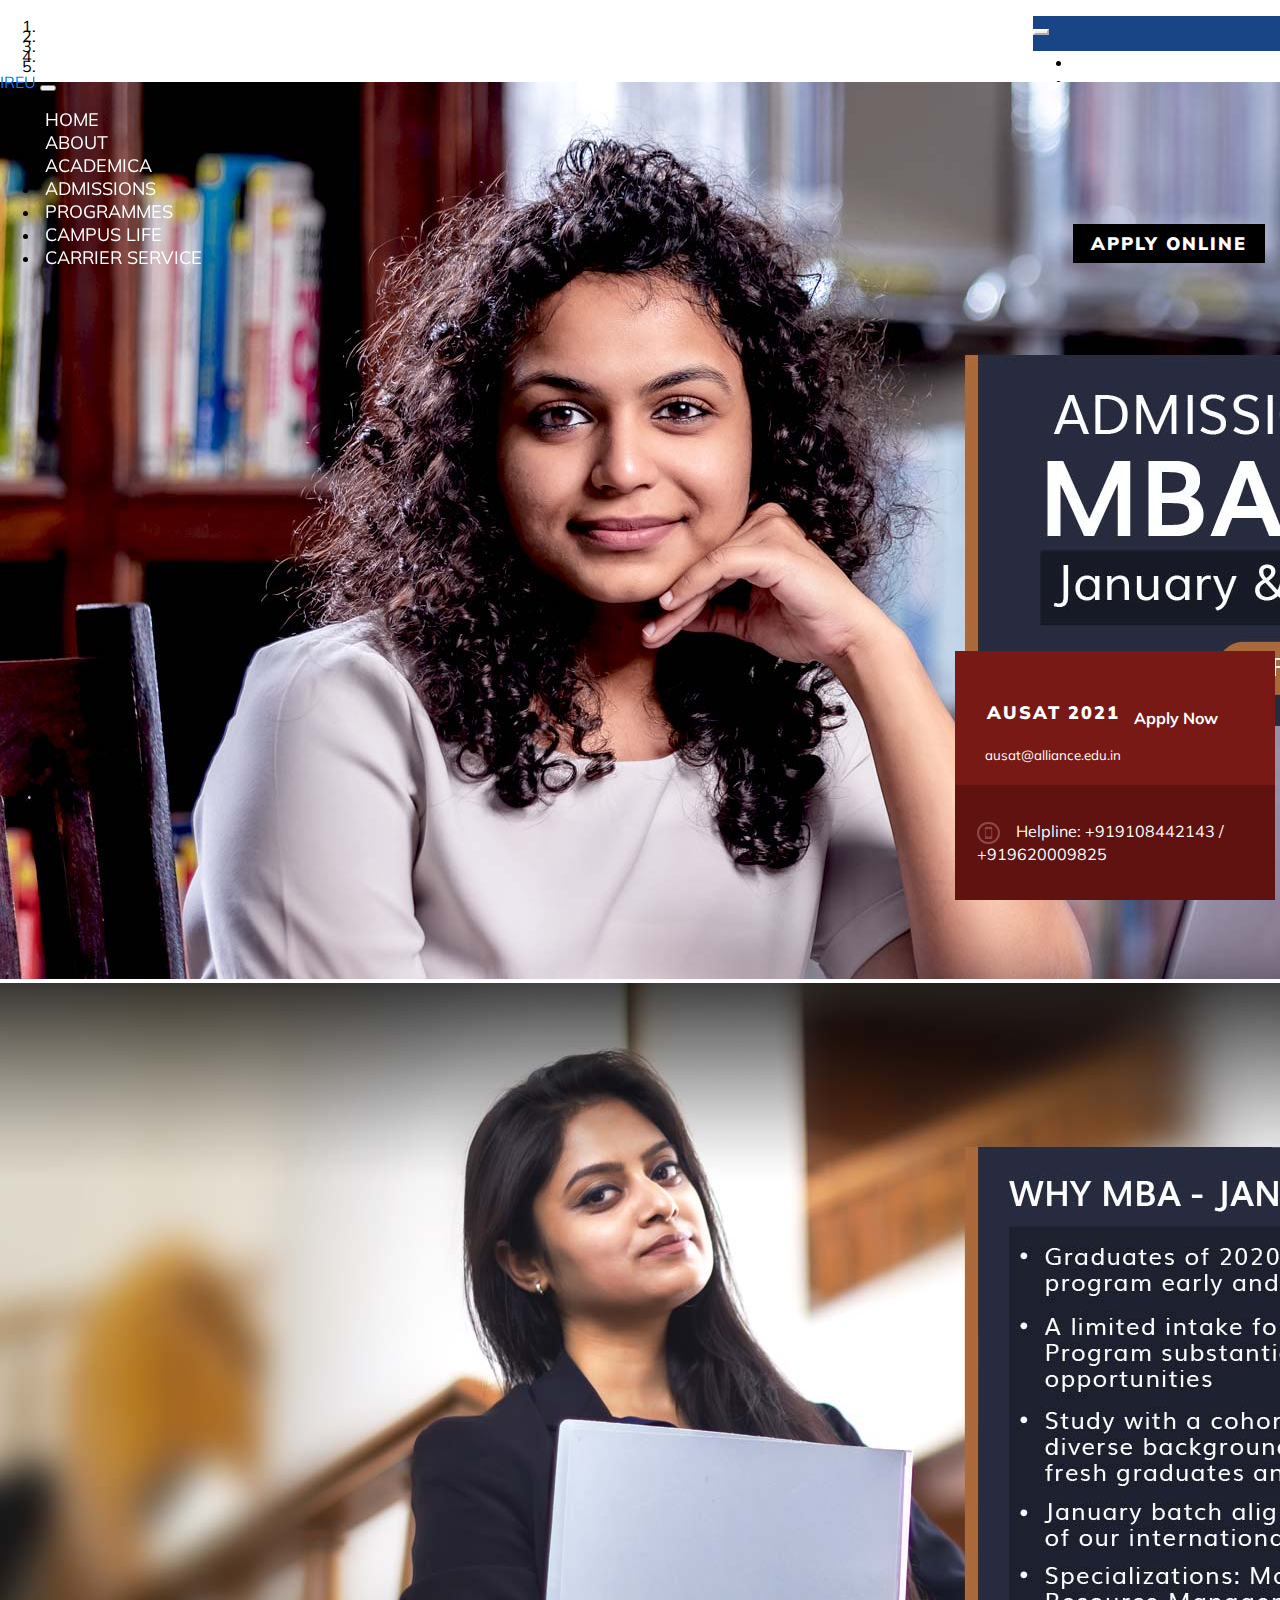
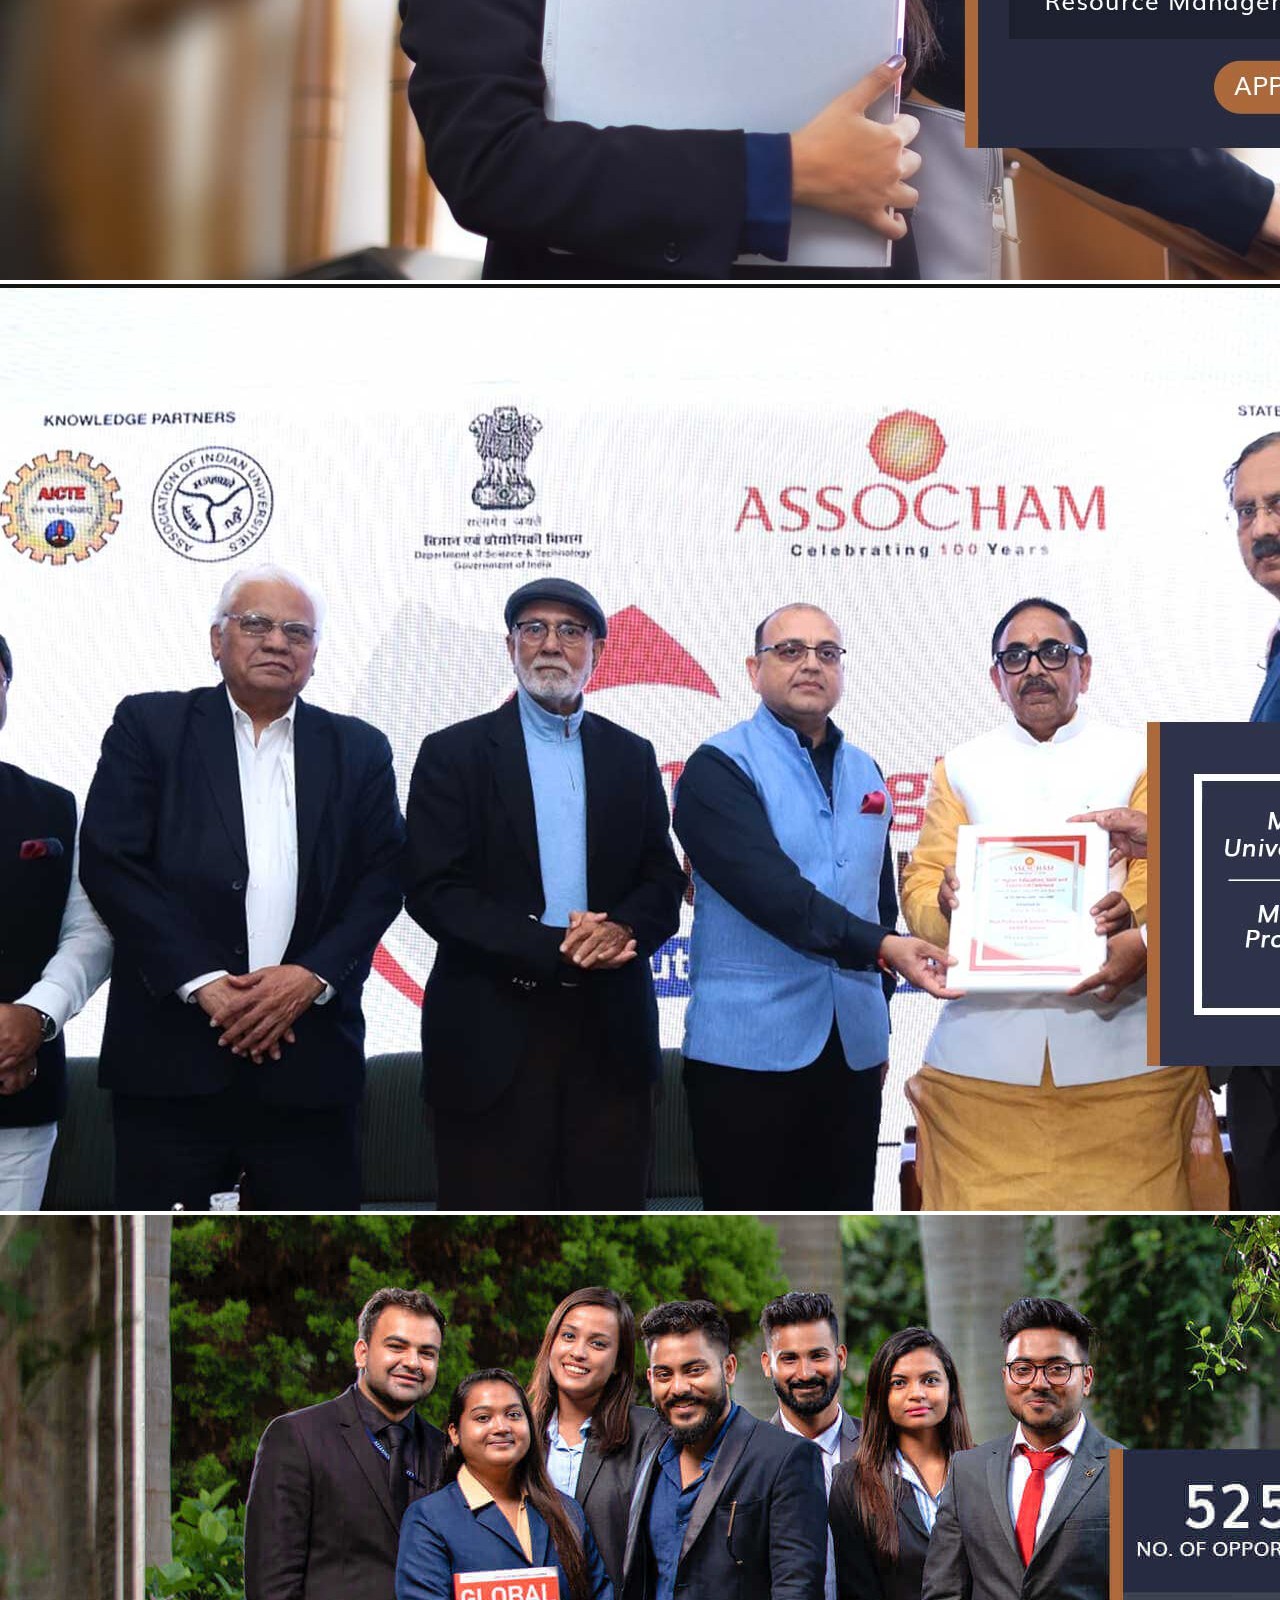
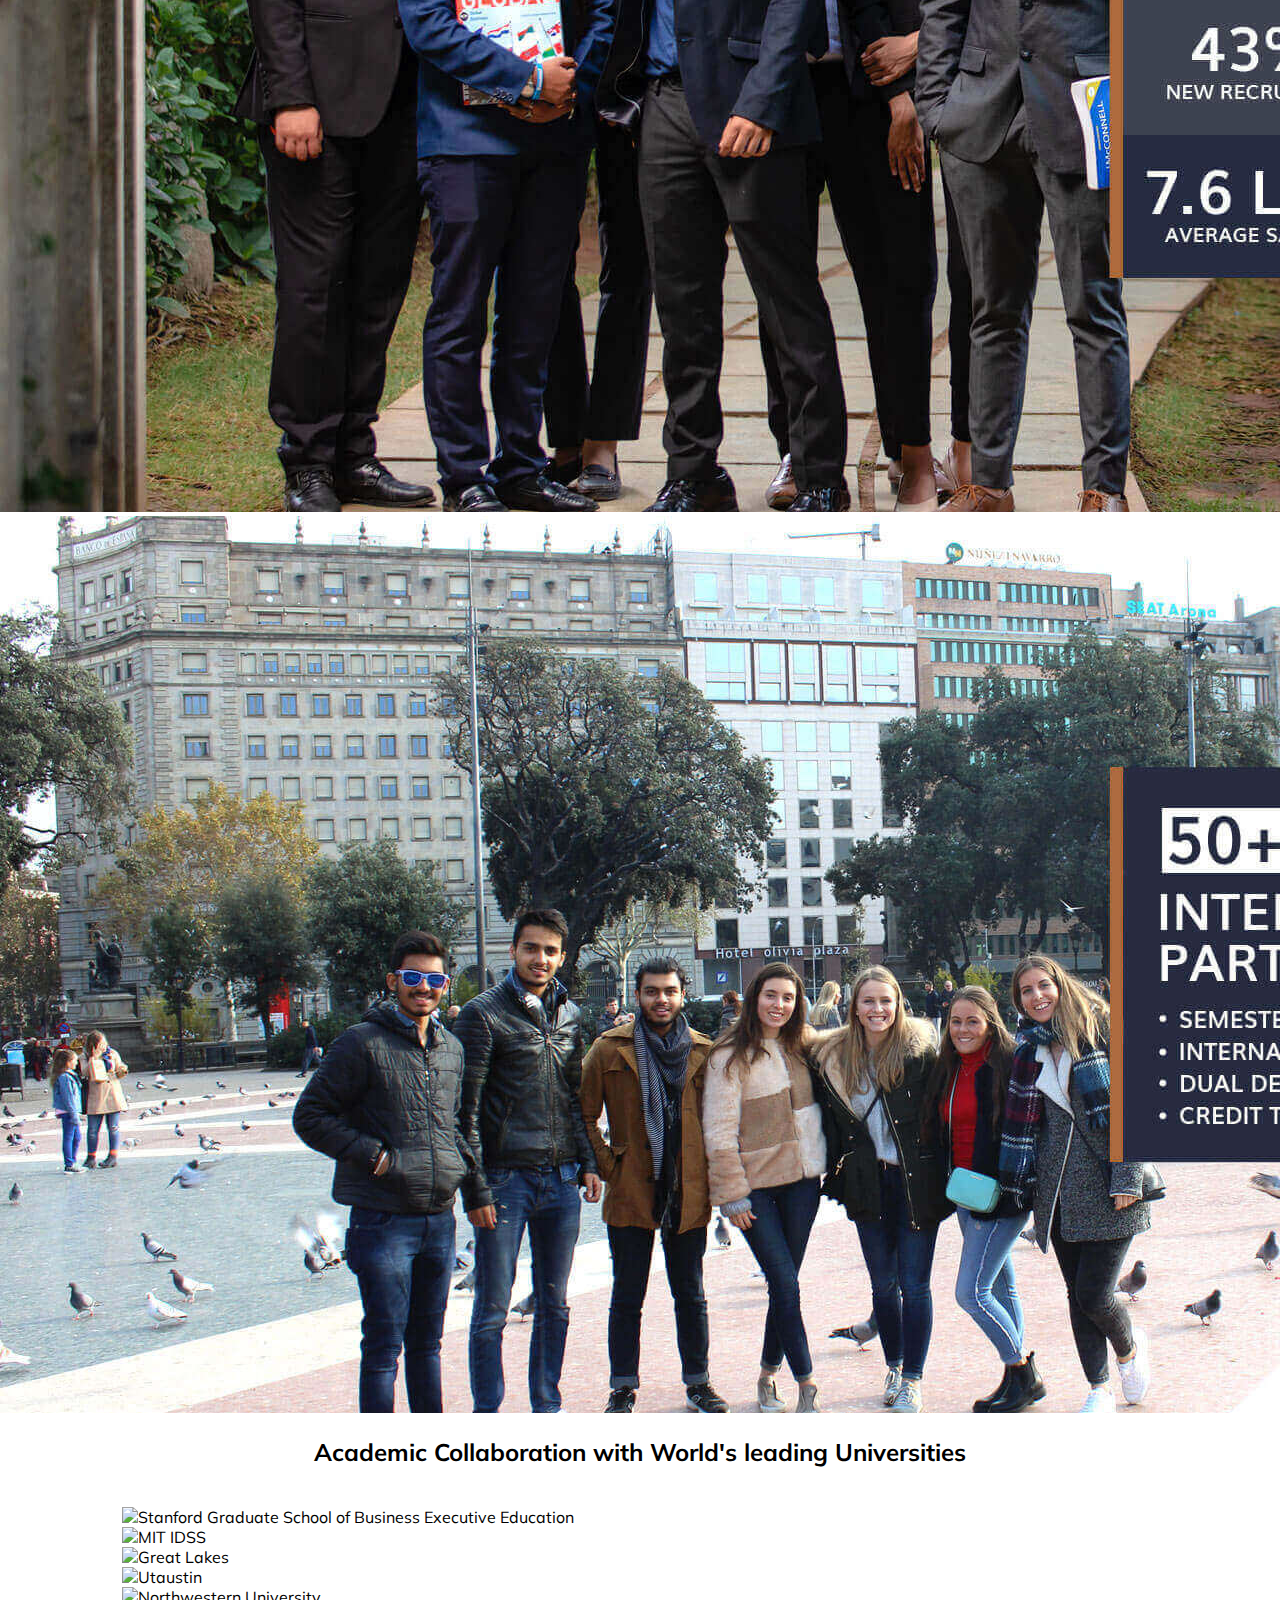
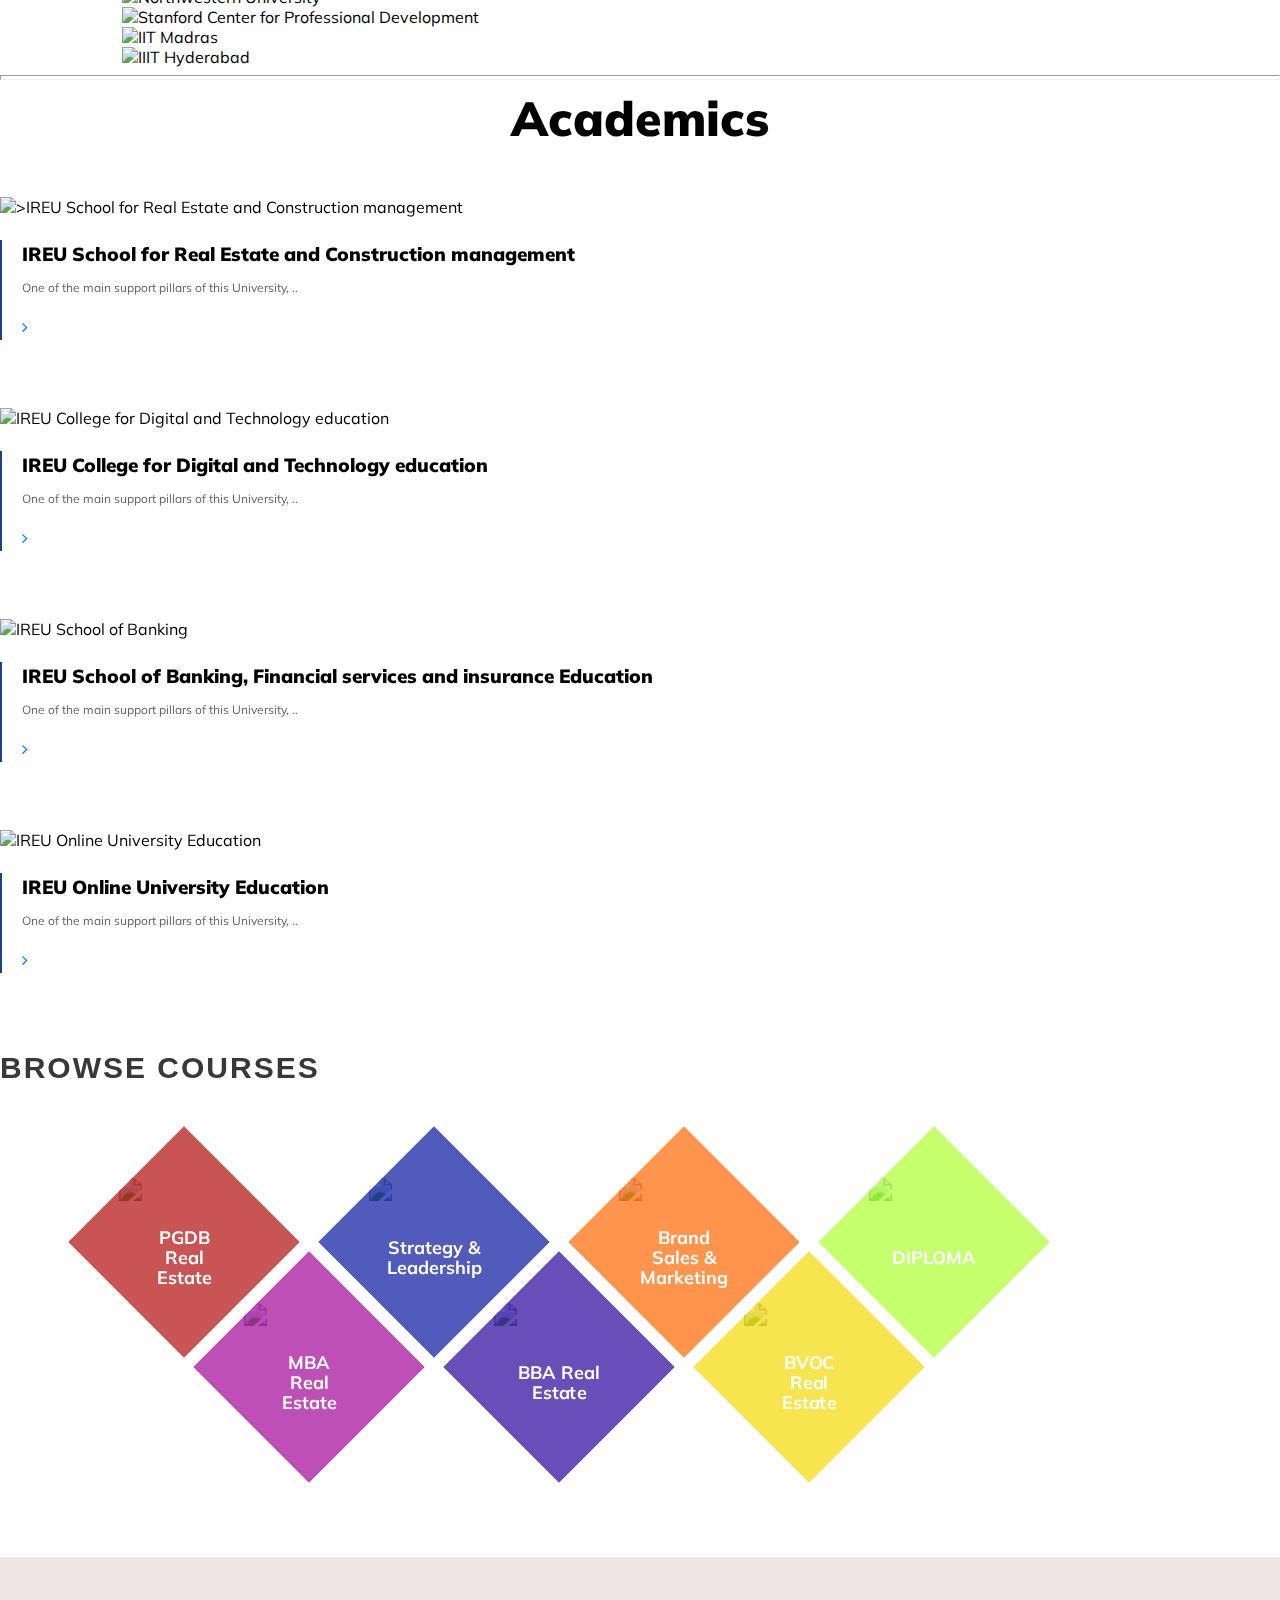
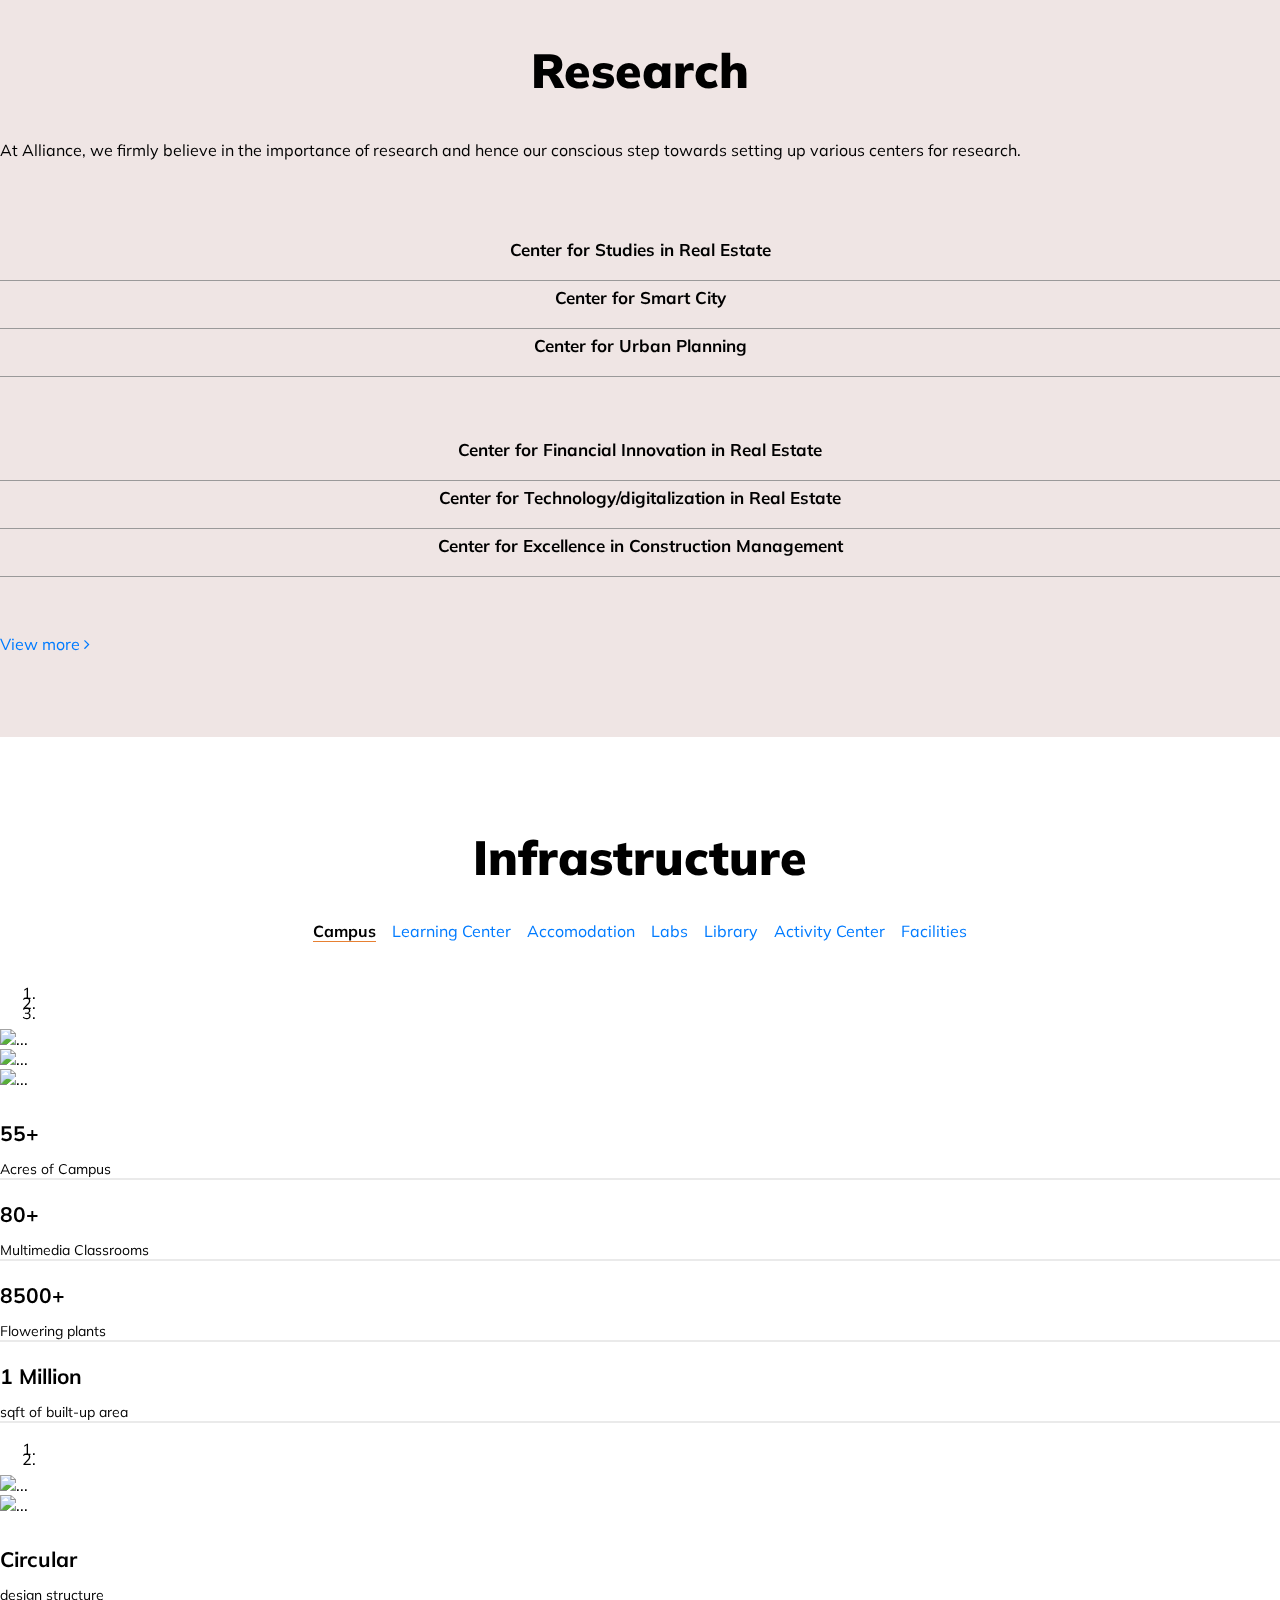
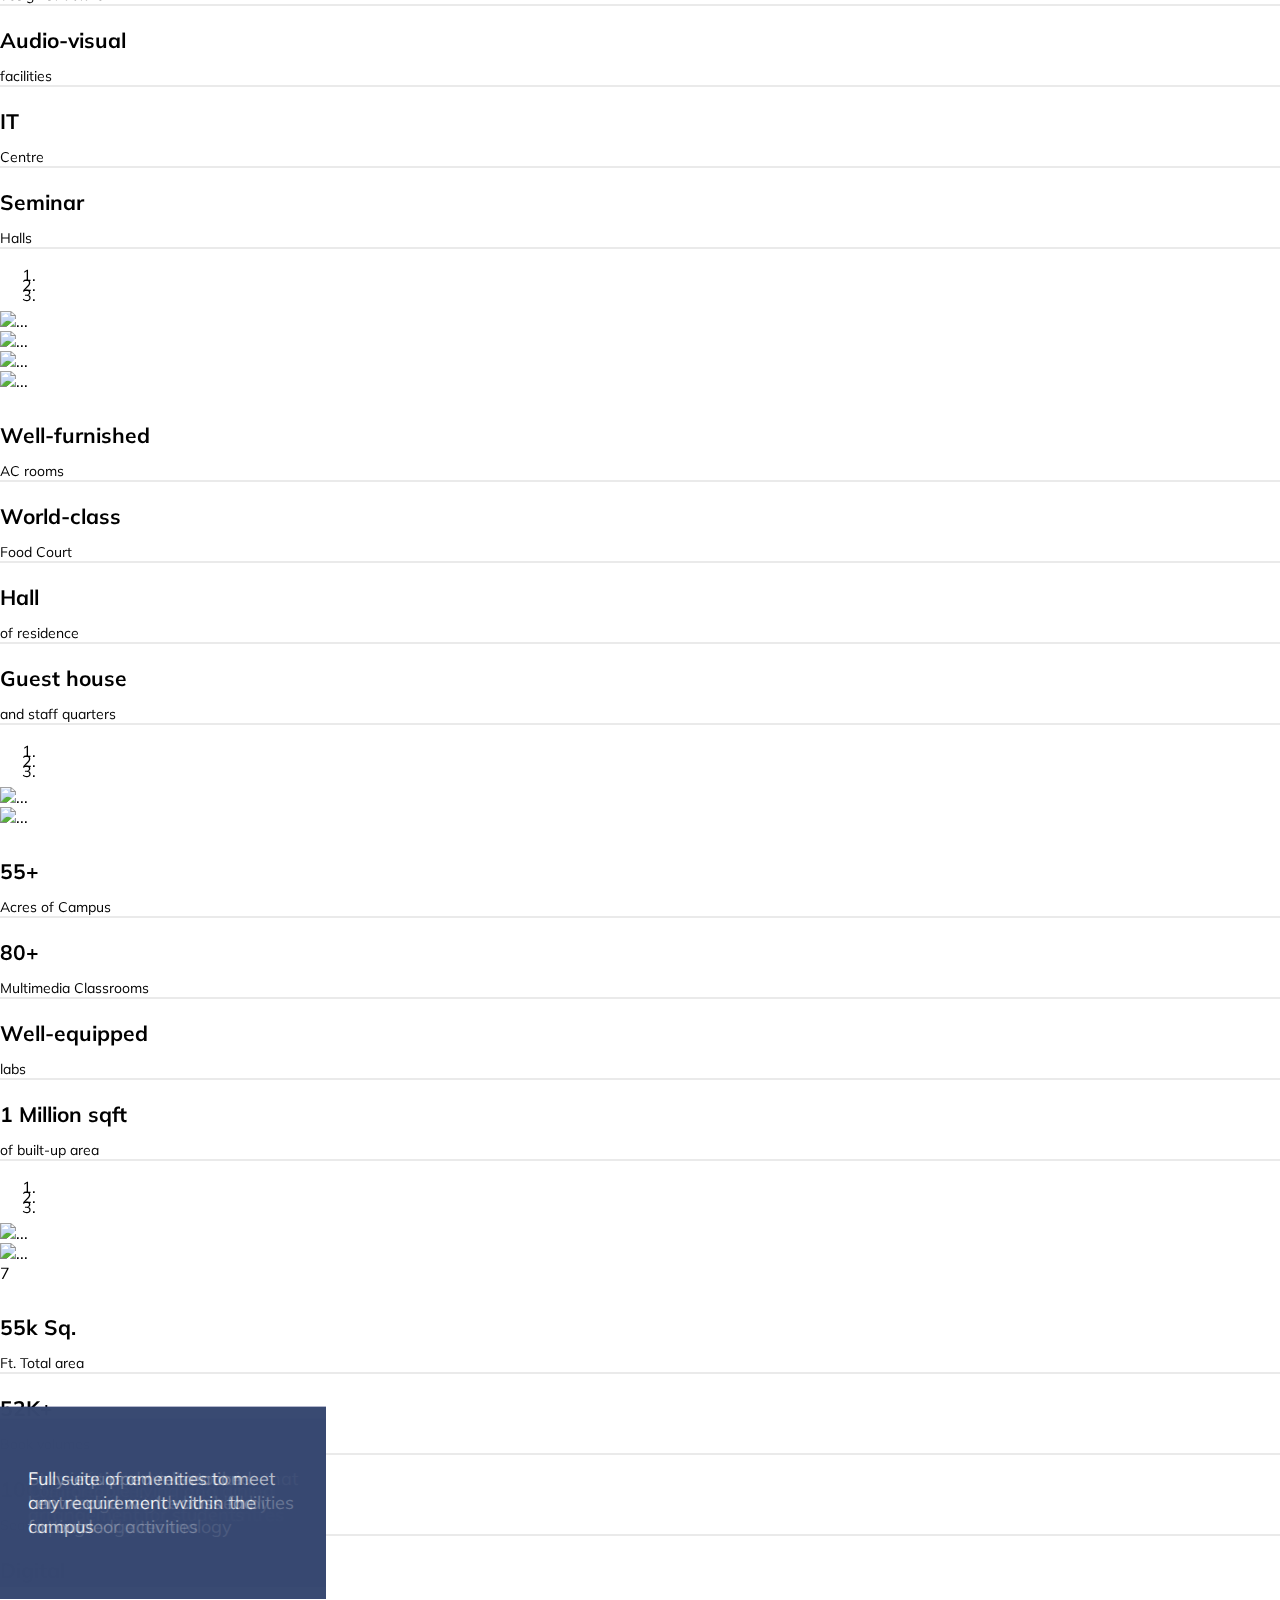
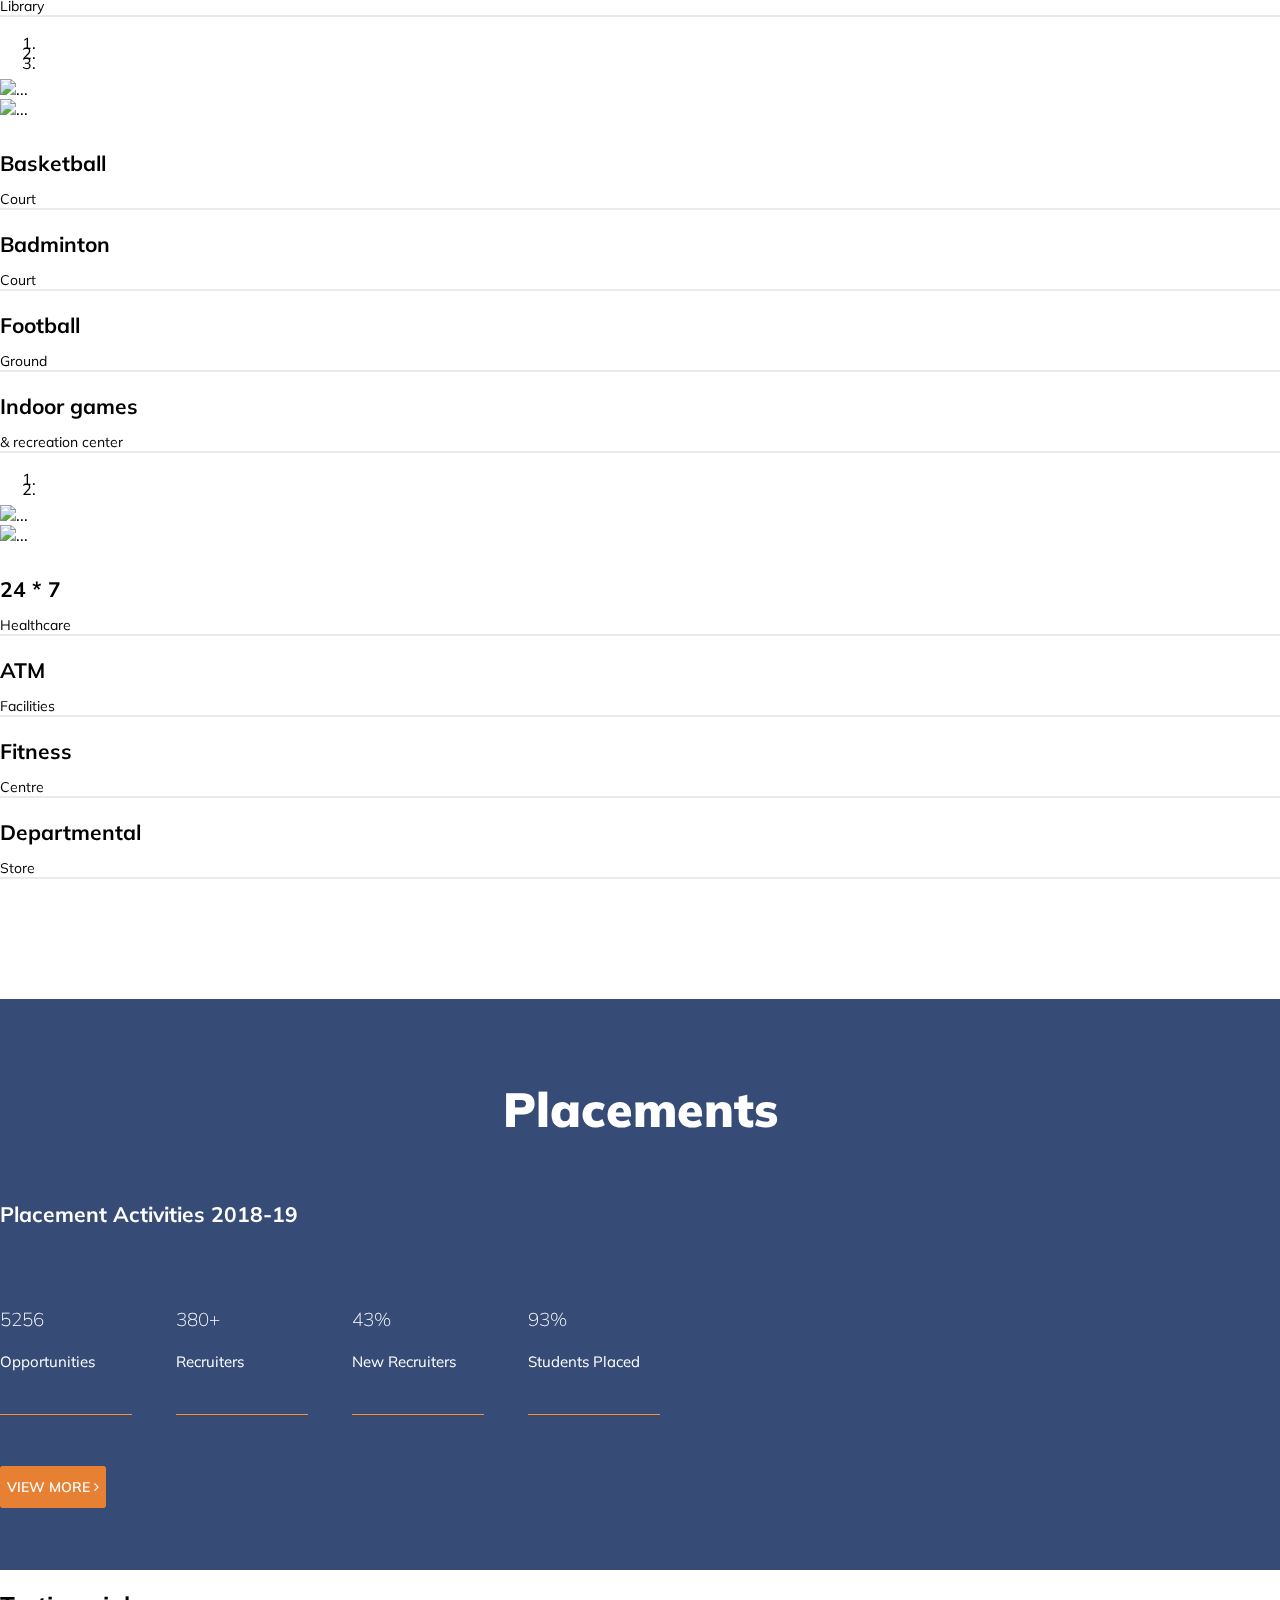
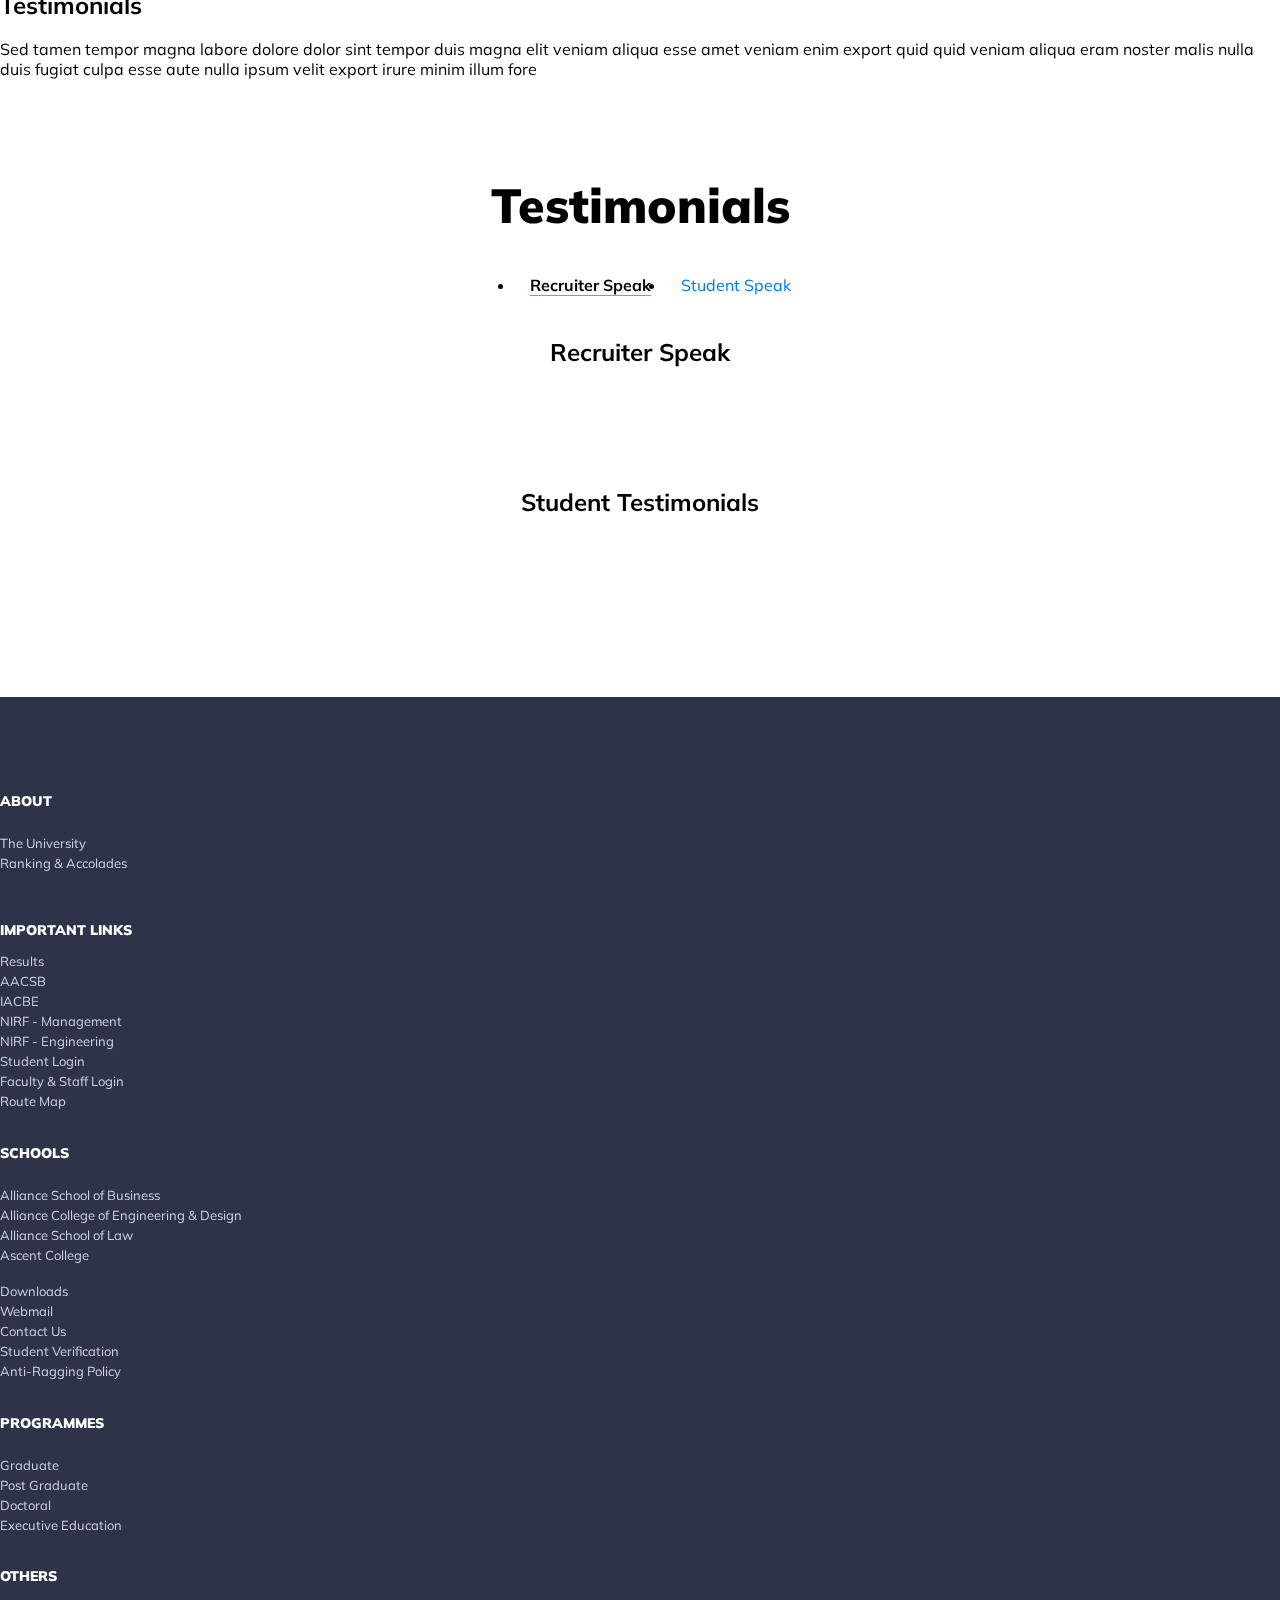
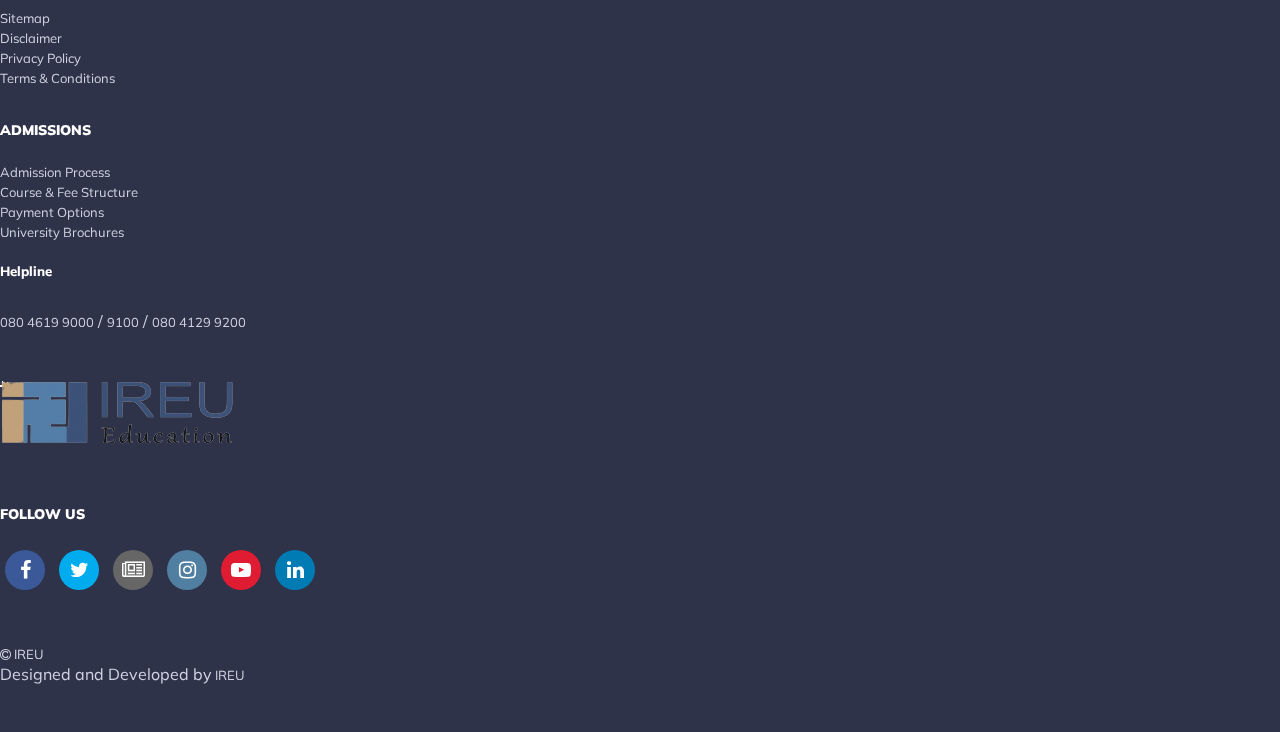
==== commit 05f9507e: "new" ====
--- a/index.html
+++ b/index.html
@@ -1154,9 +1154,9 @@
  <!-- students testimonials -->
            
 <!-- fixed divbar -->
-            <div class="fixed_bottom" >
+            <!-- <div class="fixed_bottom" >
 Lorem ipsum dolor sit amet consectetur adipisicing elit. Optio blanditiis, eligendi vitae cum adipisci, suscipit iste itaque, necessitatibus vero sed ad officia consequuntur. Commodi animi debitis, impedit quis consequuntur rerum.
-     </div>
+     </div> -->
 
      <!-- footer part -->
      <footer>
@@ -1306,7 +1306,29 @@
     </div>
 
      </footer>
-
+     
+     <!-- fixed div  -->
+<div class="enquiry-box ">
+							<div class="enquiry-top">
+								<table width="90%" cellpadding="3" cellspacing="3">
+									<tbody><tr>
+										<th><h5 class="enquiry-heading"><a href="" target="_blank" title="AUSAT 2021 - Apply Now" style="color: #fff;">AUSAT 2021</a>  <!-- <i class="fa fa-angle-up"></i> --></h5> </th>
+										<th rowspan="2" valign="middle"><p></p><center><a class="btn btn-danger" href="" target="_blank" title="AUSAT 2021 - Apply Now" style="color: #fff;">Apply Now</a></center><p></p></th>
+									</tr>
+									<tr>
+										<th align="middle"><p><a style="text-align:center !important; color: #fff; font-size: medium;" href="mailto:ausat@alliance.edu.in"><small>ausat@alliance.edu.in</small></a></p></th>
+									</tr>
+								</tbody></table>
+							
+							</div>
+							<div class="enquiry-bottom">
+								<p style="color: #fff;"><i class="fa fa-mobile"></i><abbr> Helpline:  <a href="tel:+919108442143" style="color: #fff;"><span>+919108442143</span></a> / <a href="tel:+919620009825" style="color: #fff;"><span>+919620009825</span></a></abbr></p>
+								<!--<p><i class="fa fa-mobile"></i><abbr> Helpline:  <a href="tel:+919886002500"><span>+919886002500</span></a> / <a href="tel:+919620009825"><span>+919620009825</span></a></abbr></p>-->
+								<!--<p><i class="fa fa-whatsapp"></i> WhatsApp :   <a target="_blank" href="https://api.whatsapp.com/send?phone=+91 9899998999"><span>+91 98999 98999</span></a></p>-->
+							</div>
+						</div>
+
+     
   <script>
     $(document).ready(function () {
     var scroll_pos = 0;
--- a/css/style.css
+++ b/css/style.css
@@ -5,18 +5,92 @@
   font-family: Muli, sans-serif;
 }
 /* fixed div */
-div.fixed_bottom {
+
+.enquiry-box {
+  background: #781915;
+  width: 25%;
   position: fixed;
-  width: 20%;
-  bottom: 10px;
-  right: 10px;
-  /* height: 20%; */
-
-  background-color: #4d7aa8;
-  color: #c6a476;
-  padding: 10px;
-}
-
+  right: 5px;
+  bottom: 0;
+  z-index: 999;
+}
+.enquiry-top {
+  background: #781915;
+  padding: 21px 22px;
+}
+.enquiry-bottom {
+  background: #5f120f;
+  padding: 14px 15px;
+  padding: 20px 22px;
+}
+.enquiry-box h4 {
+  font-weight: 600;
+  line-height: 9px;
+  text-transform: uppercase;
+}
+.enquiry-top h5 {
+  font-weight: 600;
+  line-height: 24px;
+  margin-bottom: -2px;
+  text-transform: uppercase;
+  letter-spacing: 2px;
+  font-size: 14px;
+  color: #fff;
+}
+.enquiry-top h5 a {
+  font-weight: 900;
+  text-transform: uppercase;
+  letter-spacing: 2px;
+  font-size: 18px;
+  color: #fff;
+  margin-bottom: 7px;
+  display: block;
+}
+.enquiry-top i {
+  float: right;
+  -ms-transform: rotate(0);
+  -webkit-transform: rotate(0);
+  transform: rotate(0);
+  font-size: 25px;
+  font-weight: 100;
+}
+.enquiry-top p {
+  font-size: 11px;
+  color: #d6d6d6;
+  font-weight: 400;
+  line-height: 9px;
+  margin-bottom: 6px;
+  height: 2px;
+}
+.enquiry-bottom hr {
+  margin-top: 11px;
+  margin-bottom: 0;
+  border: 0;
+  border-top: 1px solid rgba(173, 0, 0, 0.43);
+  width: 214px;
+  margin-right: -14px;
+}
+.enquiry-bottom i.fa.fa-whatsapp {
+  padding: 4px 3px;
+  line-height: normal;
+  font-size: 22px;
+  color: #ffc4c44f;
+  text-align: center;
+  vertical-align: middle;
+  margin-right: 12px;
+}
+.enquiry-bottom i.fa.fa-mobile {
+  border: 2px solid #ffc4c44f;
+  border-radius: 50px;
+  line-height: 0;
+  font-size: 17px;
+  color: #ffc4c44f;
+  text-align: center;
+  padding: 9px 6px;
+  vertical-align: middle;
+  margin-right: 12px;
+}
+/* fixed div end */
 .carousel-indicators > li {
   border-radius: 50%;
   width: 10px;
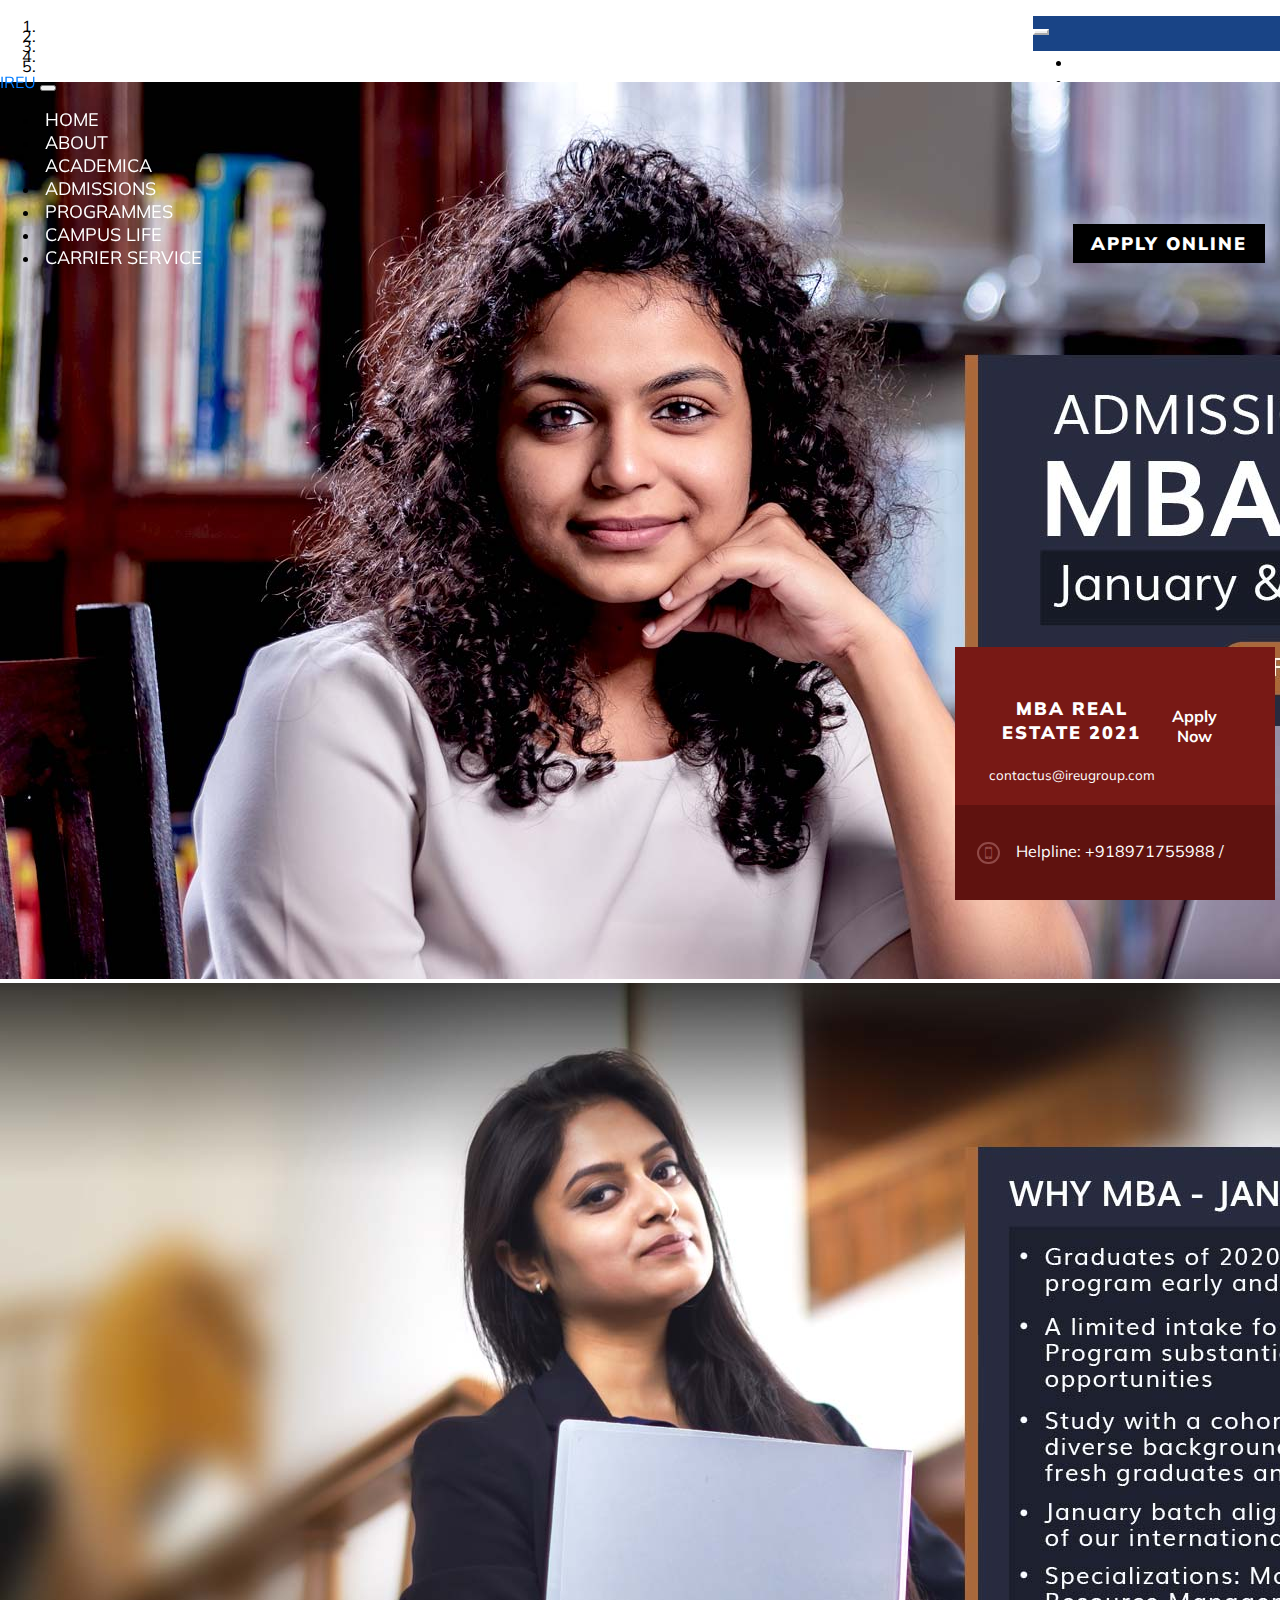
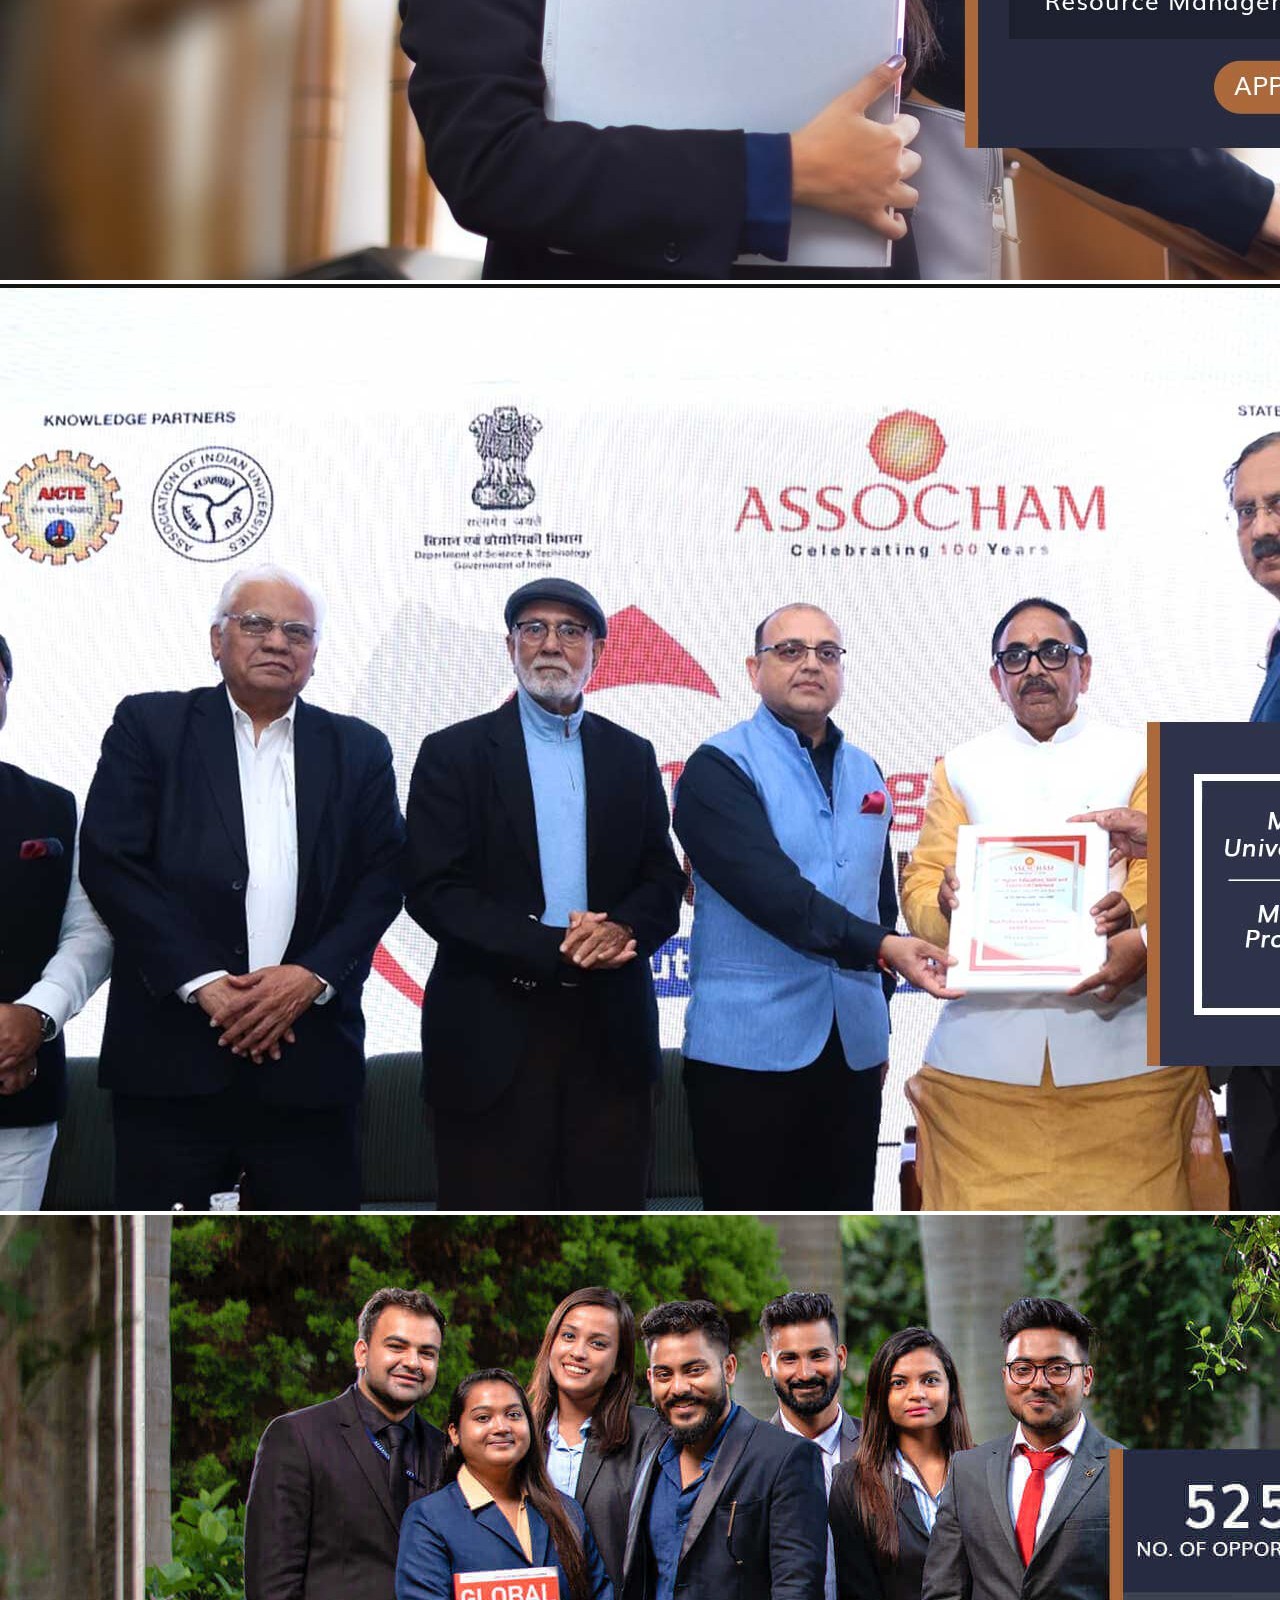
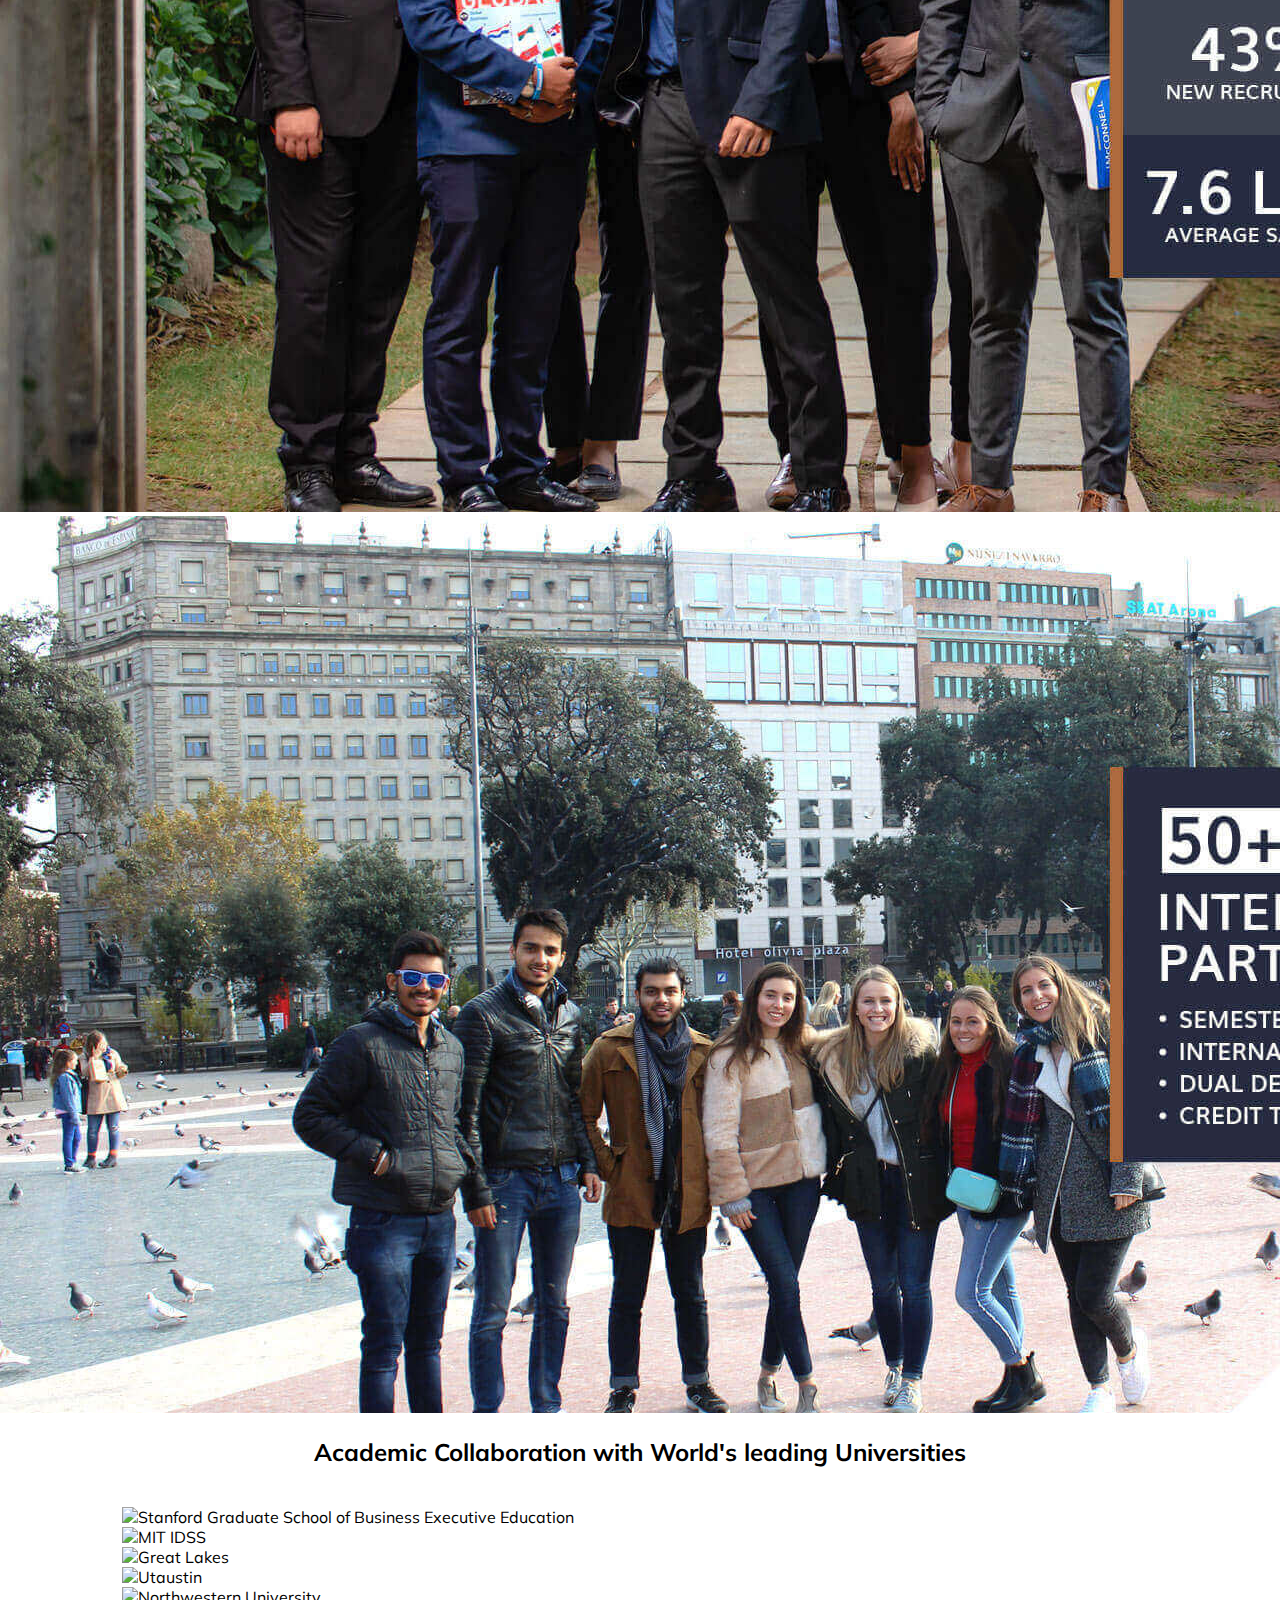
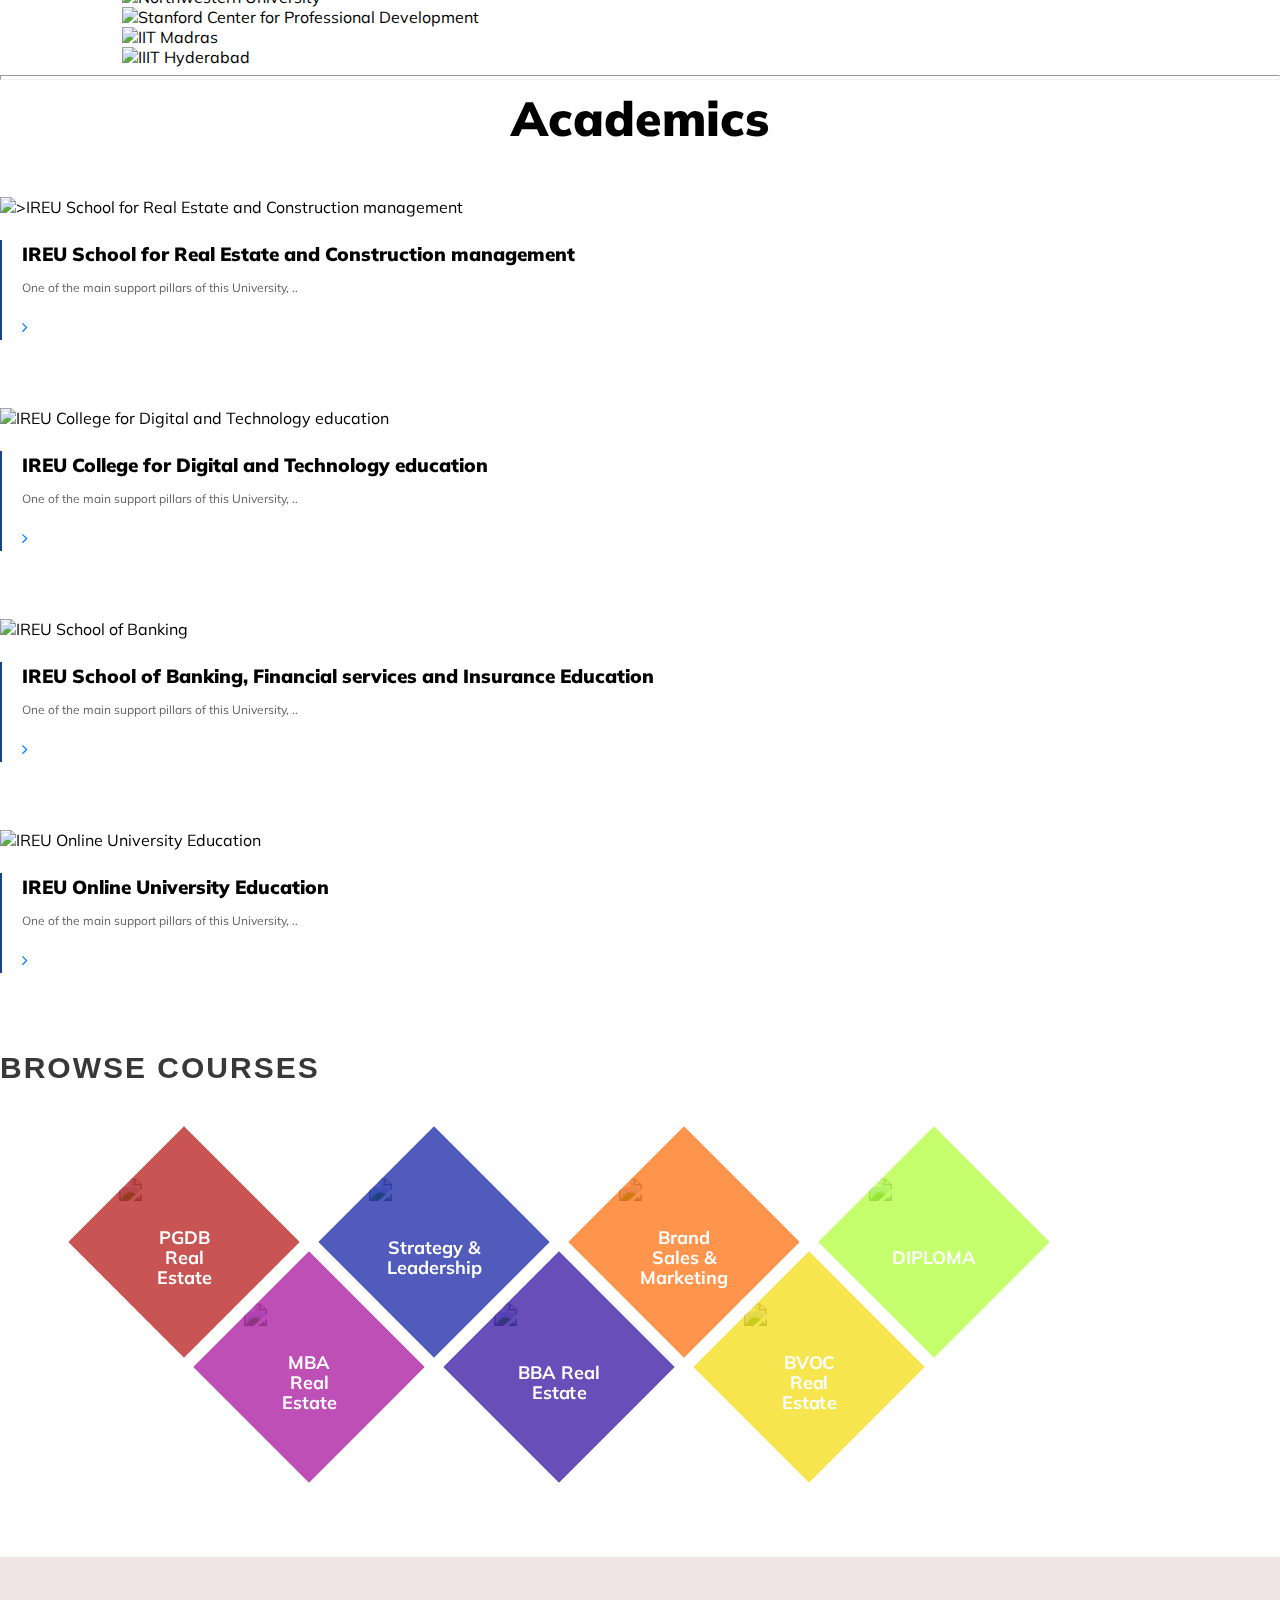
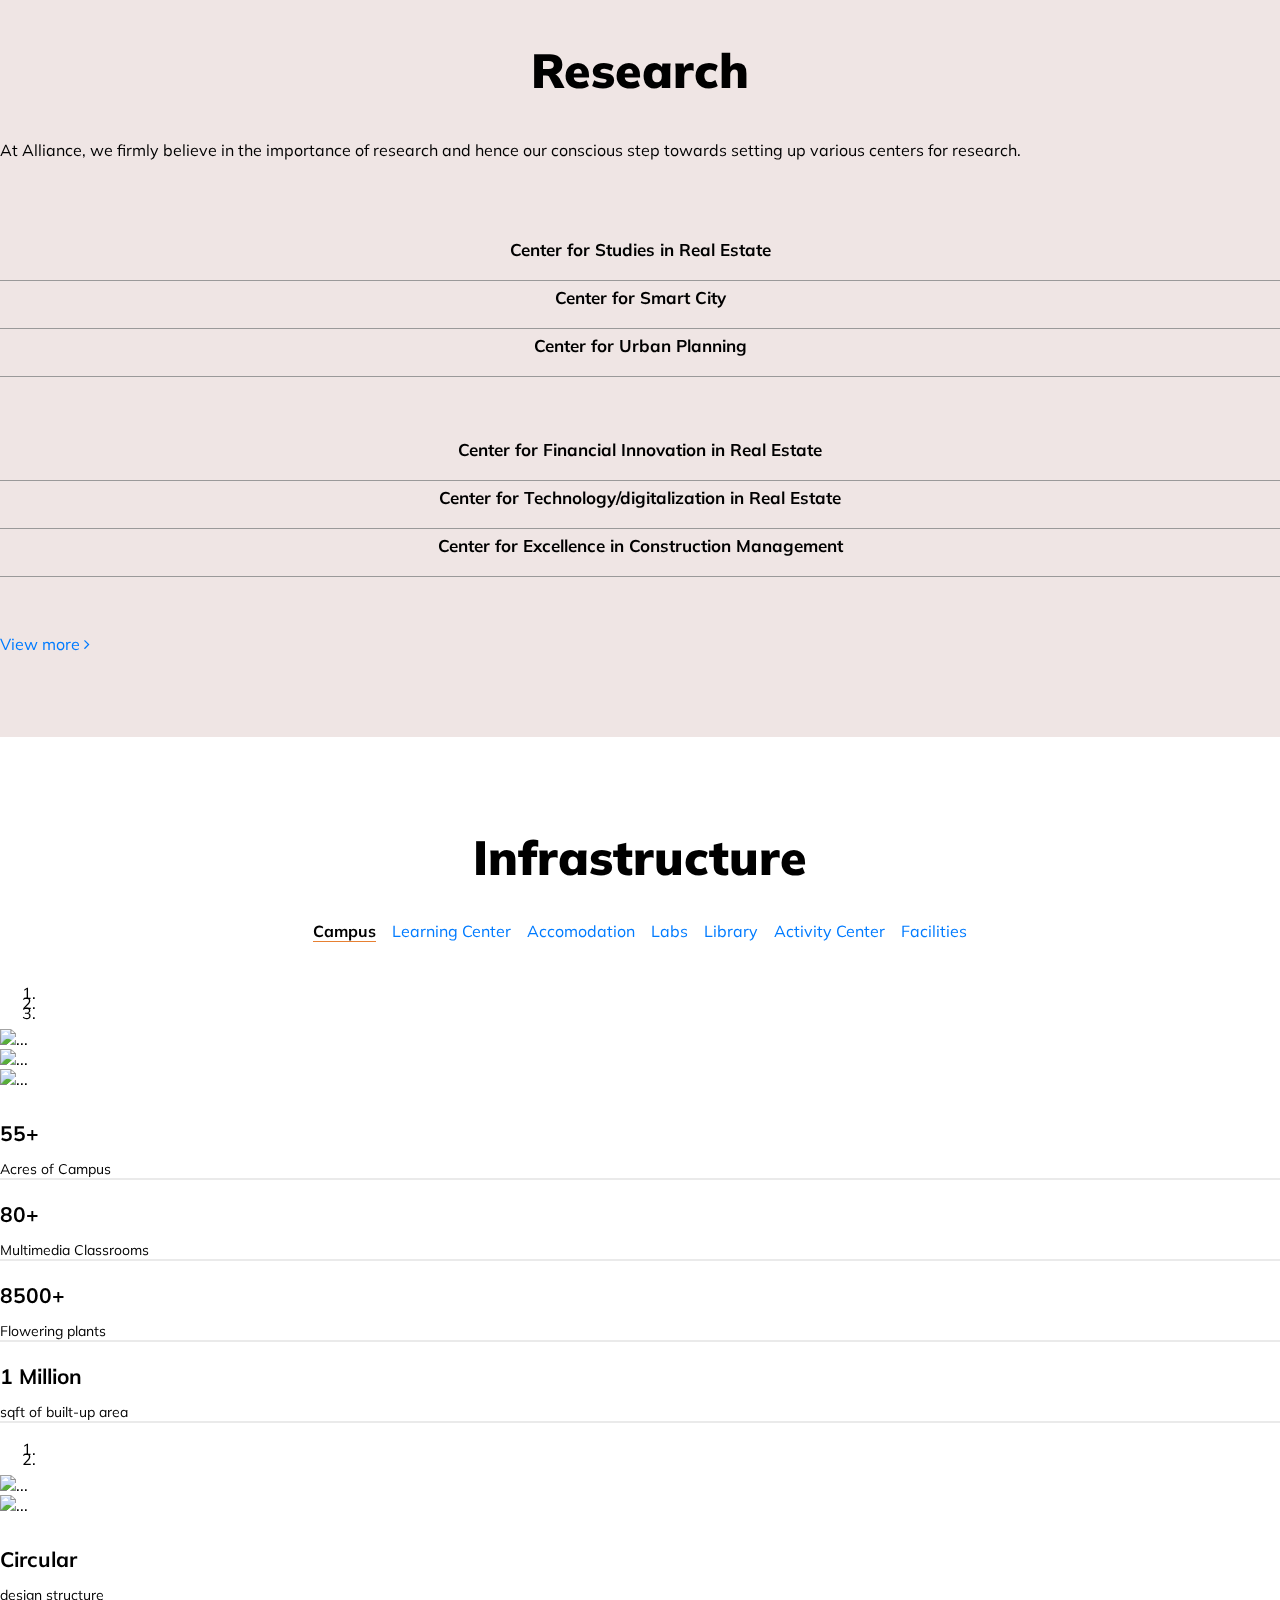
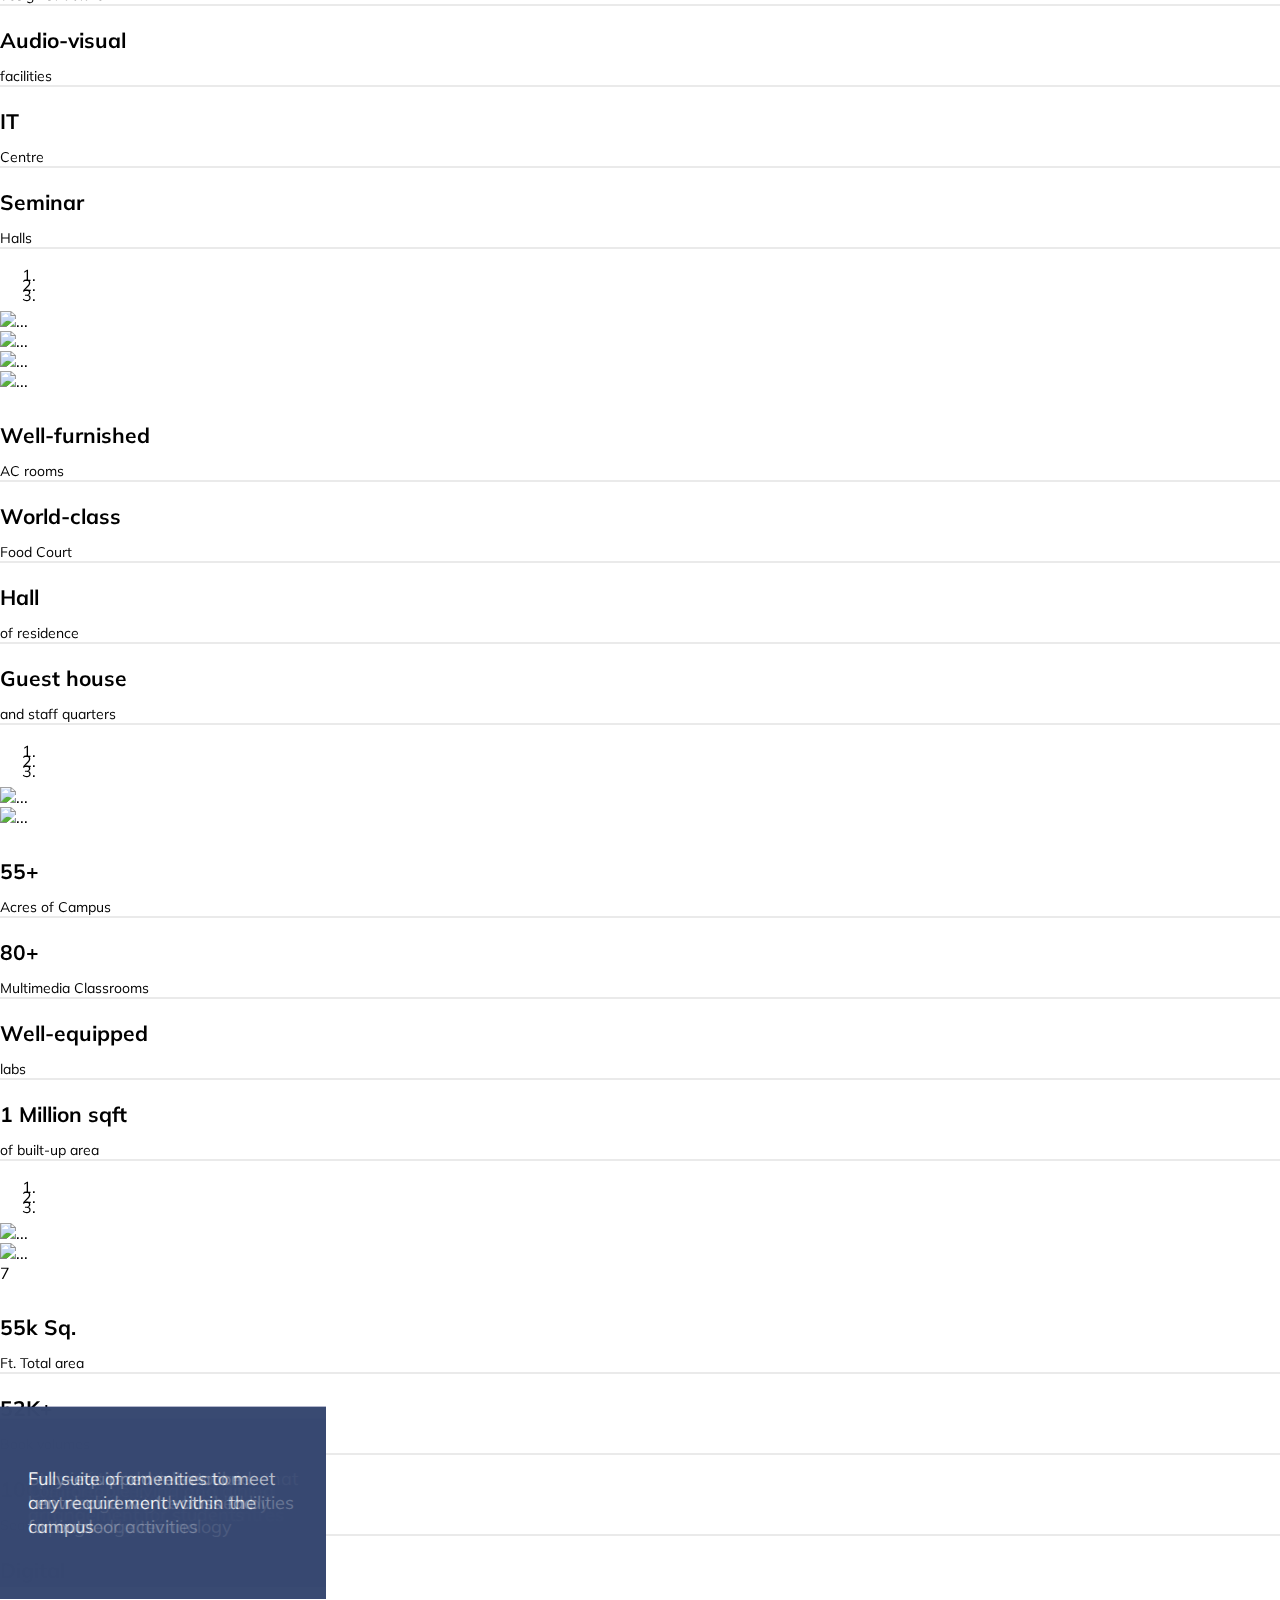
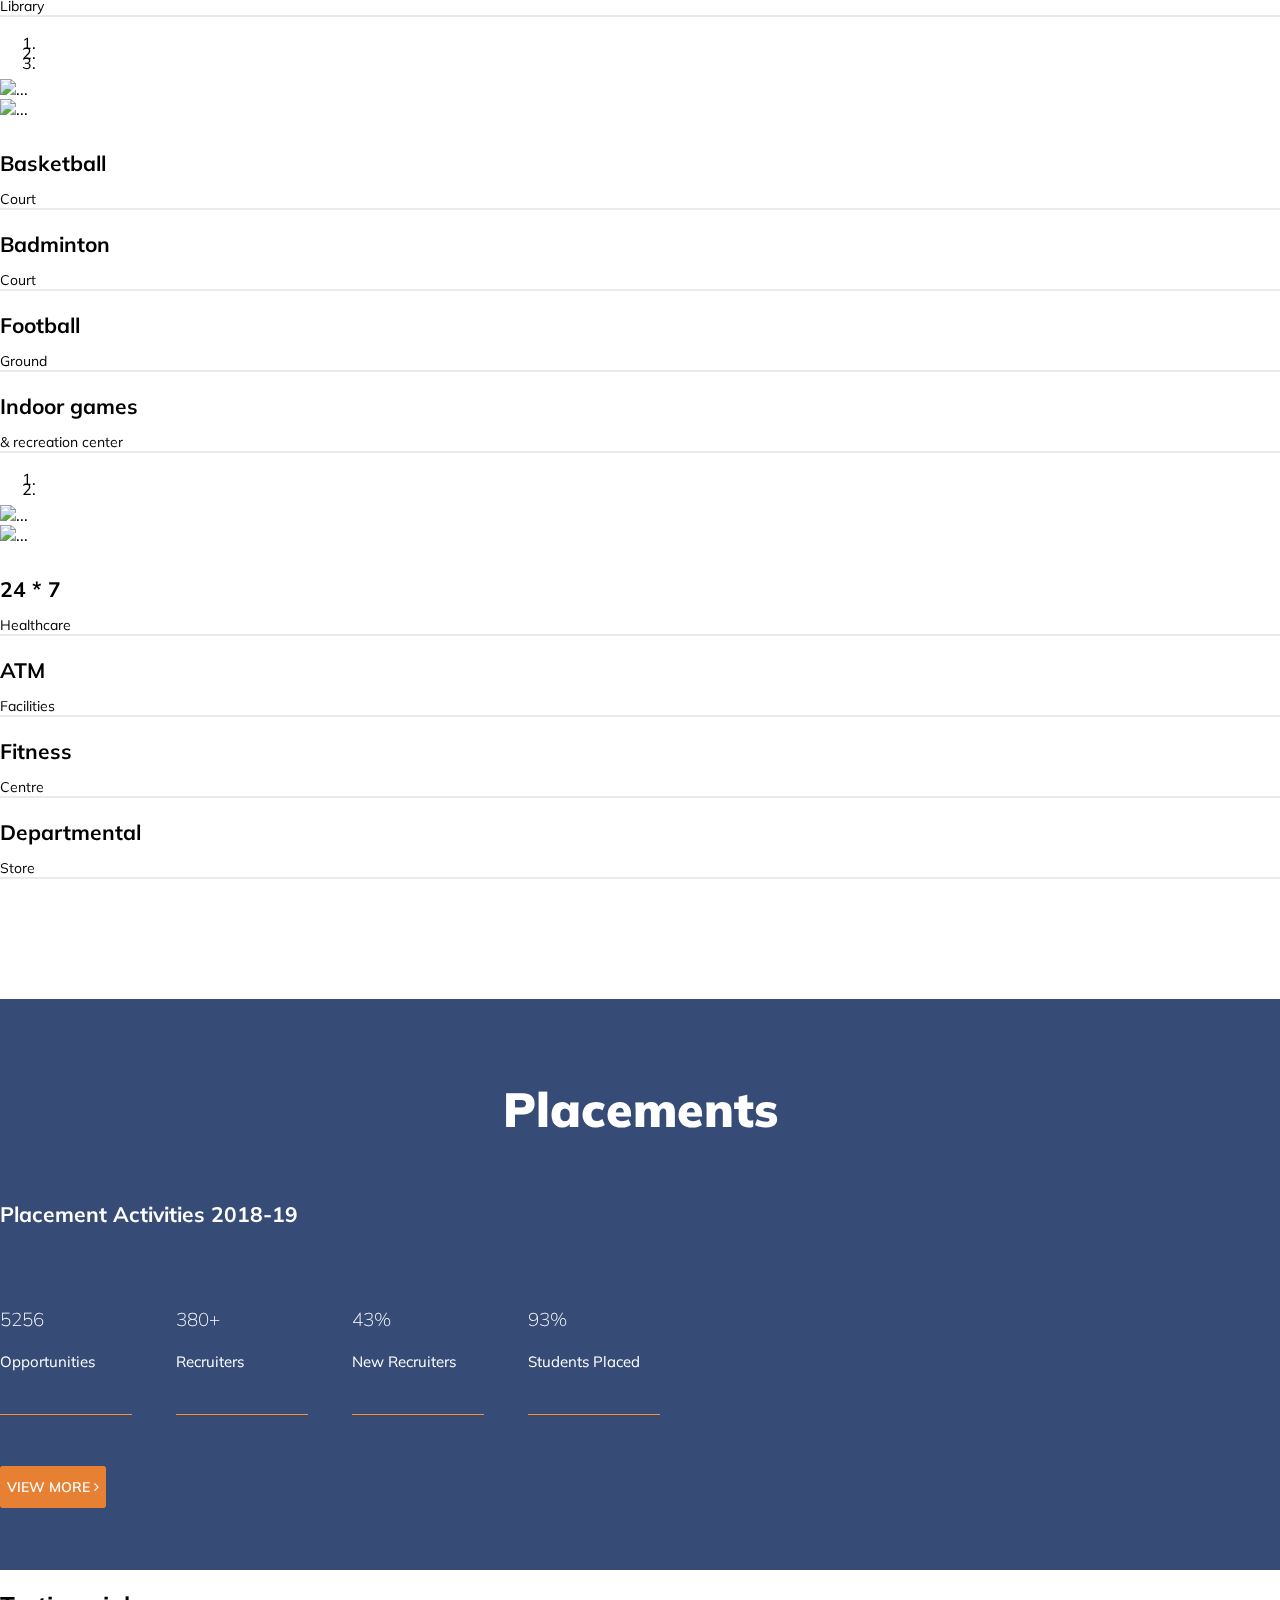
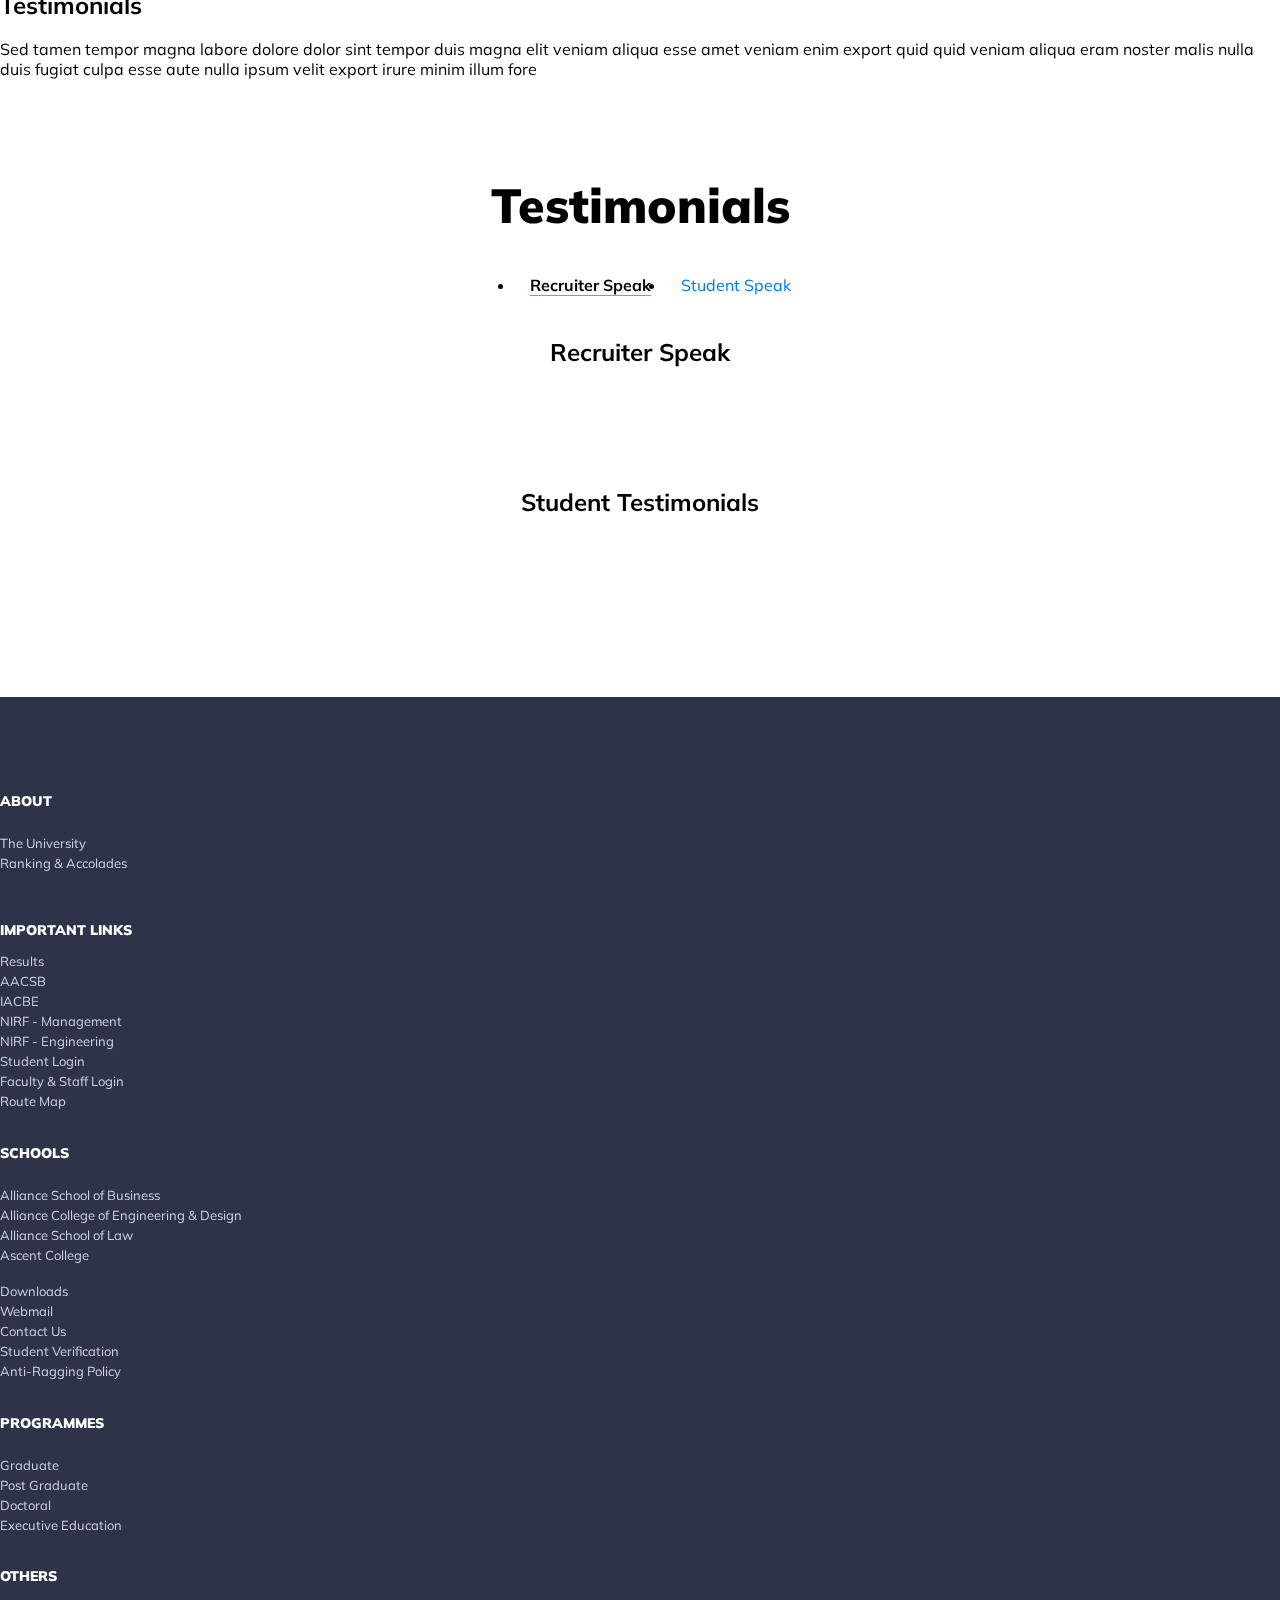
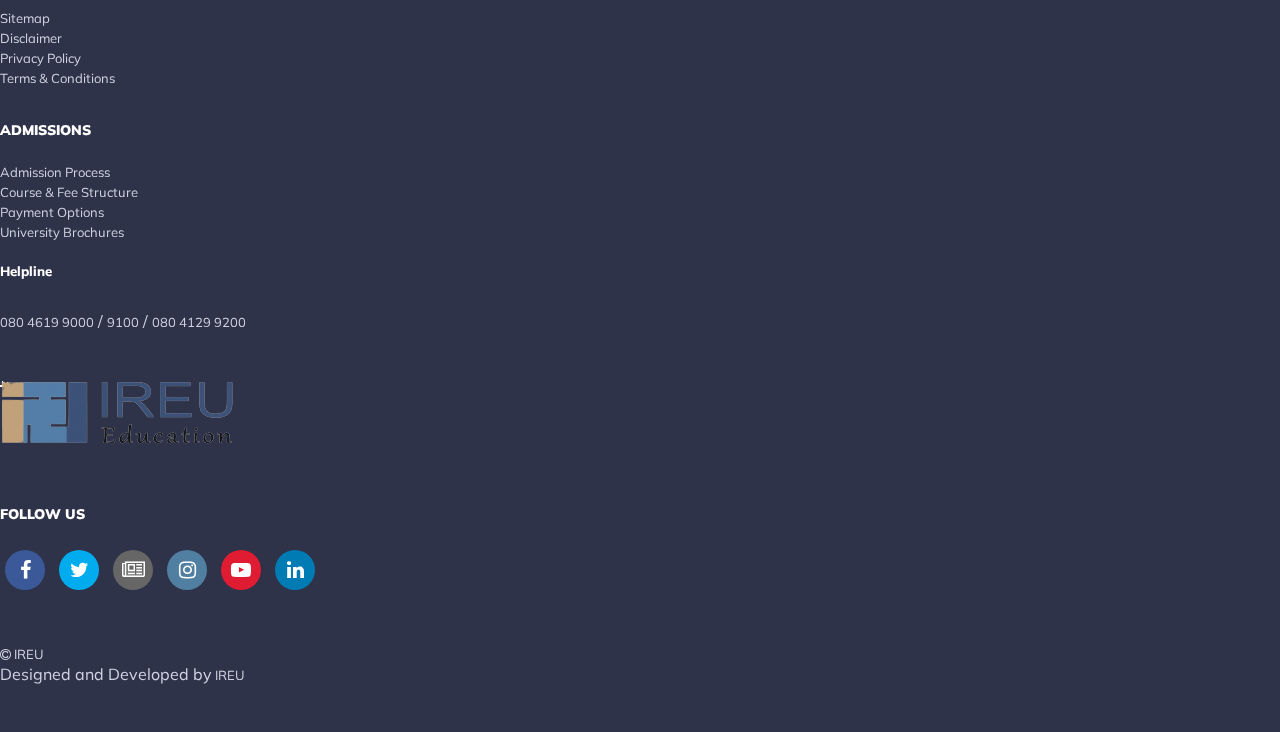
==== commit 839298d3: "new1" ====
--- a/index.html
+++ b/index.html
@@ -30,7 +30,8 @@
         <!-- 
 fixed
 -->
-<nav class="navbar navbar-expand-lg  fixed-top ">
+
+<nav class="navbar navbar-expand-lg   navbar-dark fixed-top " style="background-color: #194486;">
     <a href="/" class="navbar-brand"></a>
     <button class="navbar-toggler custom-toggler" type="button" data-toggle="collapse" data-target="#navbar1">
         <span class="navbar-toggler-icon "></span>
@@ -77,7 +78,7 @@
 <div class="sticky-top">
     <nav class="navbar navbar-expand-sm ">
         <a href="/" class="navbar-brand">IREU</a>
-        <button class="navbar-toggler custom-toggle1" type="button" data-toggle="collapse" data-target="#navbar2">
+        <button class="navbar-toggler custom-toggle" type="button" data-toggle="collapse" data-target="#navbar2">
             <span class="navbar-toggler-icon"></span>
         </button>
         <div class="navbar-collapse collapse" id="navbar2">
@@ -89,7 +90,7 @@
                     <a class="nav-link link2" href="about.html" style="color: #fff">About</a>
                 </li>
                 <li class="nav-item">
-                    <a class="nav-link link2" href="#" style="color: #fff">Academica</a>
+                    <a class="nav-link link2" href="academics.html" style="color: #fff">Academica</a>
                 </li>
                 <li class="nav-item">
                     <a class="nav-link link2" href="#" style="color: #fff">Admissions</a>
@@ -255,7 +256,7 @@
                                     </div>
                                 </div>
                                 <div class="academics-text academics-red">
-                                    <h3>IREU School of Banking, Financial services and insurance Education</h3>
+                                    <h3>IREU School of Banking, Financial services and Insurance Education</h3>
                                     <p>One of the main support pillars of this University, ..</p>
                                     <a href=""><i class="fa fa-angle-right angle-right"></i></a>
                                 </div>
@@ -1152,11 +1153,7 @@
     <!-- container div end -->
 </section>
  <!-- students testimonials -->
-           
-<!-- fixed divbar -->
-            <!-- <div class="fixed_bottom" >
-Lorem ipsum dolor sit amet consectetur adipisicing elit. Optio blanditiis, eligendi vitae cum adipisci, suscipit iste itaque, necessitatibus vero sed ad officia consequuntur. Commodi animi debitis, impedit quis consequuntur rerum.
-     </div> -->
+
 
      <!-- footer part -->
      <footer>
@@ -1312,17 +1309,19 @@
 							<div class="enquiry-top">
 								<table width="90%" cellpadding="3" cellspacing="3">
 									<tbody><tr>
-										<th><h5 class="enquiry-heading"><a href="" target="_blank" title="AUSAT 2021 - Apply Now" style="color: #fff;">AUSAT 2021</a>  <!-- <i class="fa fa-angle-up"></i> --></h5> </th>
-										<th rowspan="2" valign="middle"><p></p><center><a class="btn btn-danger" href="" target="_blank" title="AUSAT 2021 - Apply Now" style="color: #fff;">Apply Now</a></center><p></p></th>
+										<th><h5 class="enquiry-heading"><a href="" target="_blank" title="MBA Real Estate 2021 - Apply Now" style="color: #fff;">MBA Real Estate 2021</a>  <!-- <i class="fa fa-angle-up"></i> --></h5> </th>
+										<th rowspan="2" valign="middle"><p></p><center><a class="btn btn-danger" href="" target="_blank" title="MBA Real Estate 2021 - Apply Now" style="color: #fff;">Apply Now</a></center><p></p></th>
 									</tr>
 									<tr>
-										<th align="middle"><p><a style="text-align:center !important; color: #fff; font-size: medium;" href="mailto:ausat@alliance.edu.in"><small>ausat@alliance.edu.in</small></a></p></th>
+										<th align="middle"><p><a style="text-align:center !important; color: #fff; font-size: medium;" href="mailto:contactus@ireugroup.com"><small>contactus@ireugroup.com</small></a></p></th>
 									</tr>
 								</tbody></table>
 							
 							</div>
 							<div class="enquiry-bottom">
-								<p style="color: #fff;"><i class="fa fa-mobile"></i><abbr> Helpline:  <a href="tel:+919108442143" style="color: #fff;"><span>+919108442143</span></a> / <a href="tel:+919620009825" style="color: #fff;"><span>+919620009825</span></a></abbr></p>
+                                <p style="color: #fff;"><i class="fa fa-mobile"></i><abbr> Helpline:  <a href="tel:+919108442143" style="color: #fff;"><span>+918971755988</span></a> / 
+                                    <!-- <a href="tel:+919620009825" style="color: #fff;"><span>+919620009825</span></a> -->
+                                </abbr></p>
 								<!--<p><i class="fa fa-mobile"></i><abbr> Helpline:  <a href="tel:+919886002500"><span>+919886002500</span></a> / <a href="tel:+919620009825"><span>+919620009825</span></a></abbr></p>-->
 								<!--<p><i class="fa fa-whatsapp"></i> WhatsApp :   <a target="_blank" href="https://api.whatsapp.com/send?phone=+91 9899998999"><span>+91 98999 98999</span></a></p>-->
 							</div>
--- a/css/style.css
+++ b/css/style.css
@@ -13,6 +13,17 @@
   right: 5px;
   bottom: 0;
   z-index: 999;
+}
+@media only screen and (max-width: 768px) {
+  .enquiry-box {
+    background: #781915;
+    width: 100%;
+    position: fixed;
+    right: 5px;
+    bottom: 0;
+    z-index: 999;
+    /* height: 50%; */
+  }
 }
 .enquiry-top {
   background: #781915;
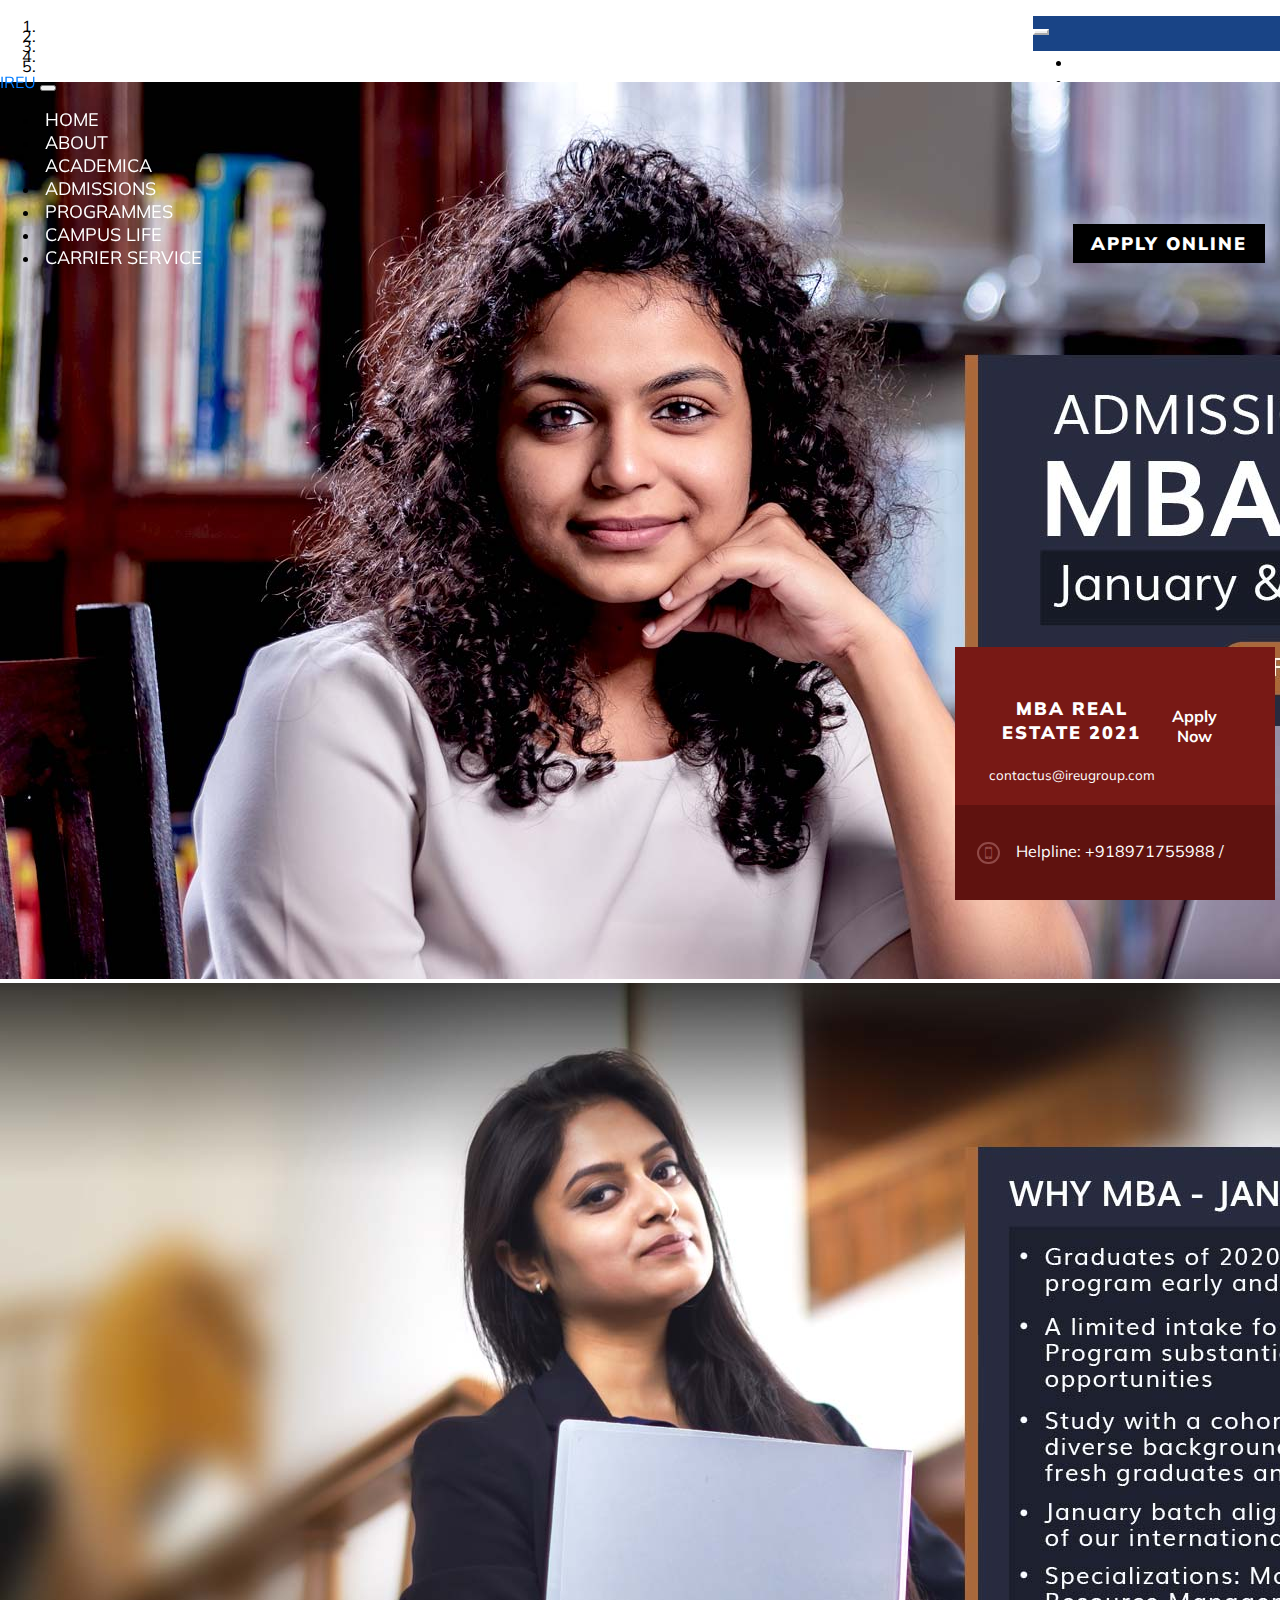
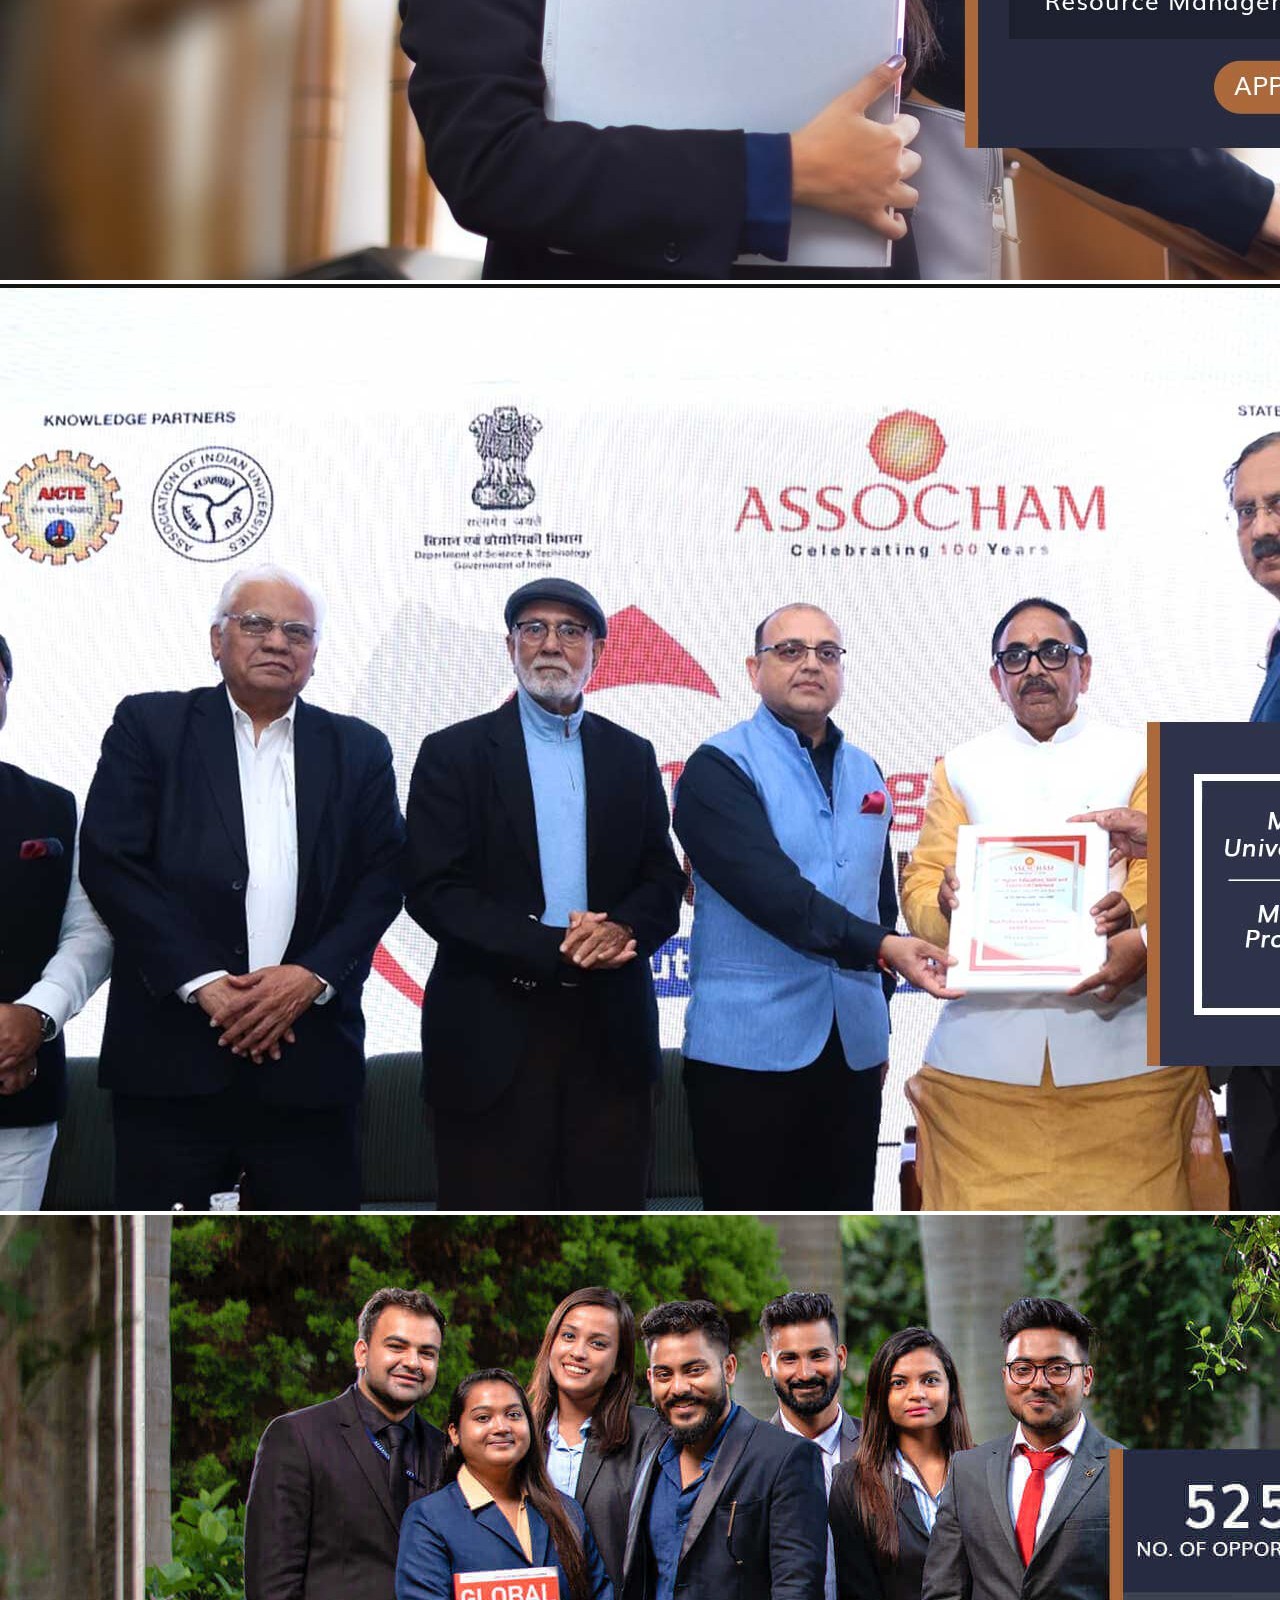
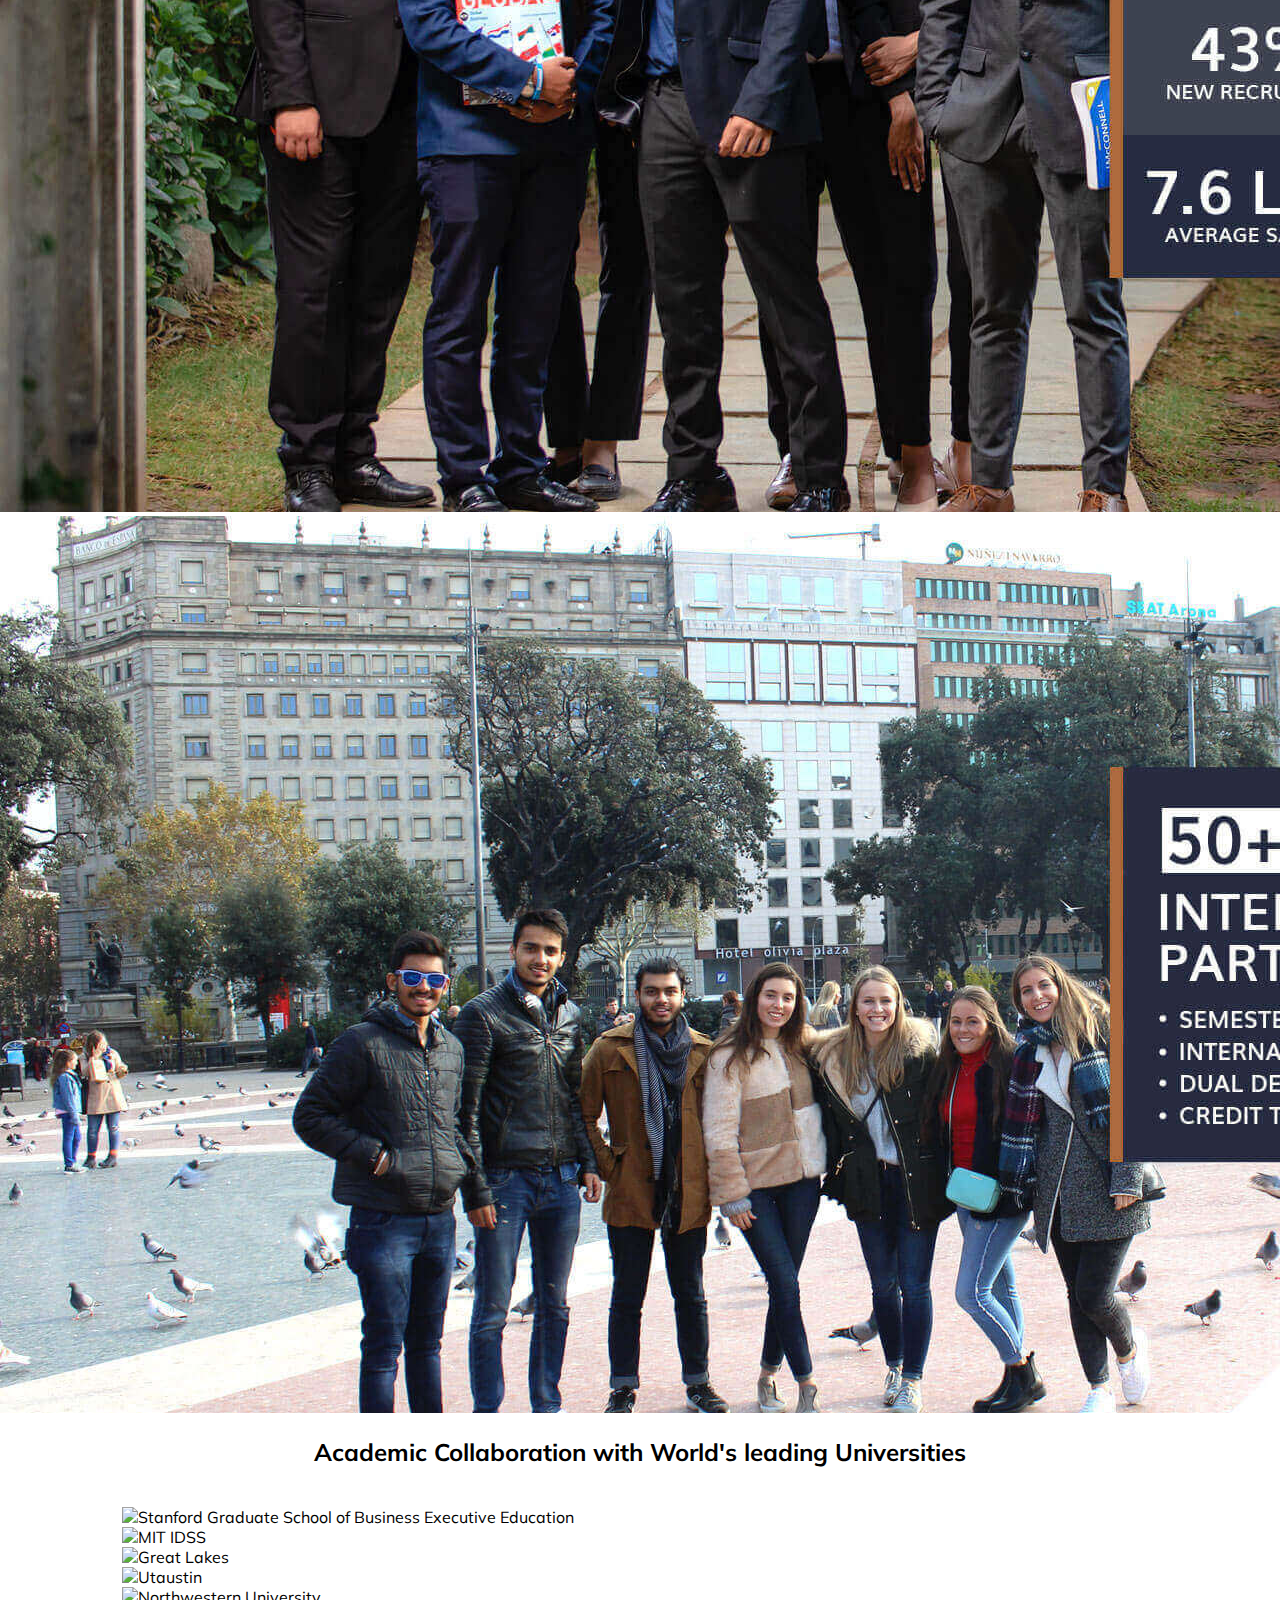
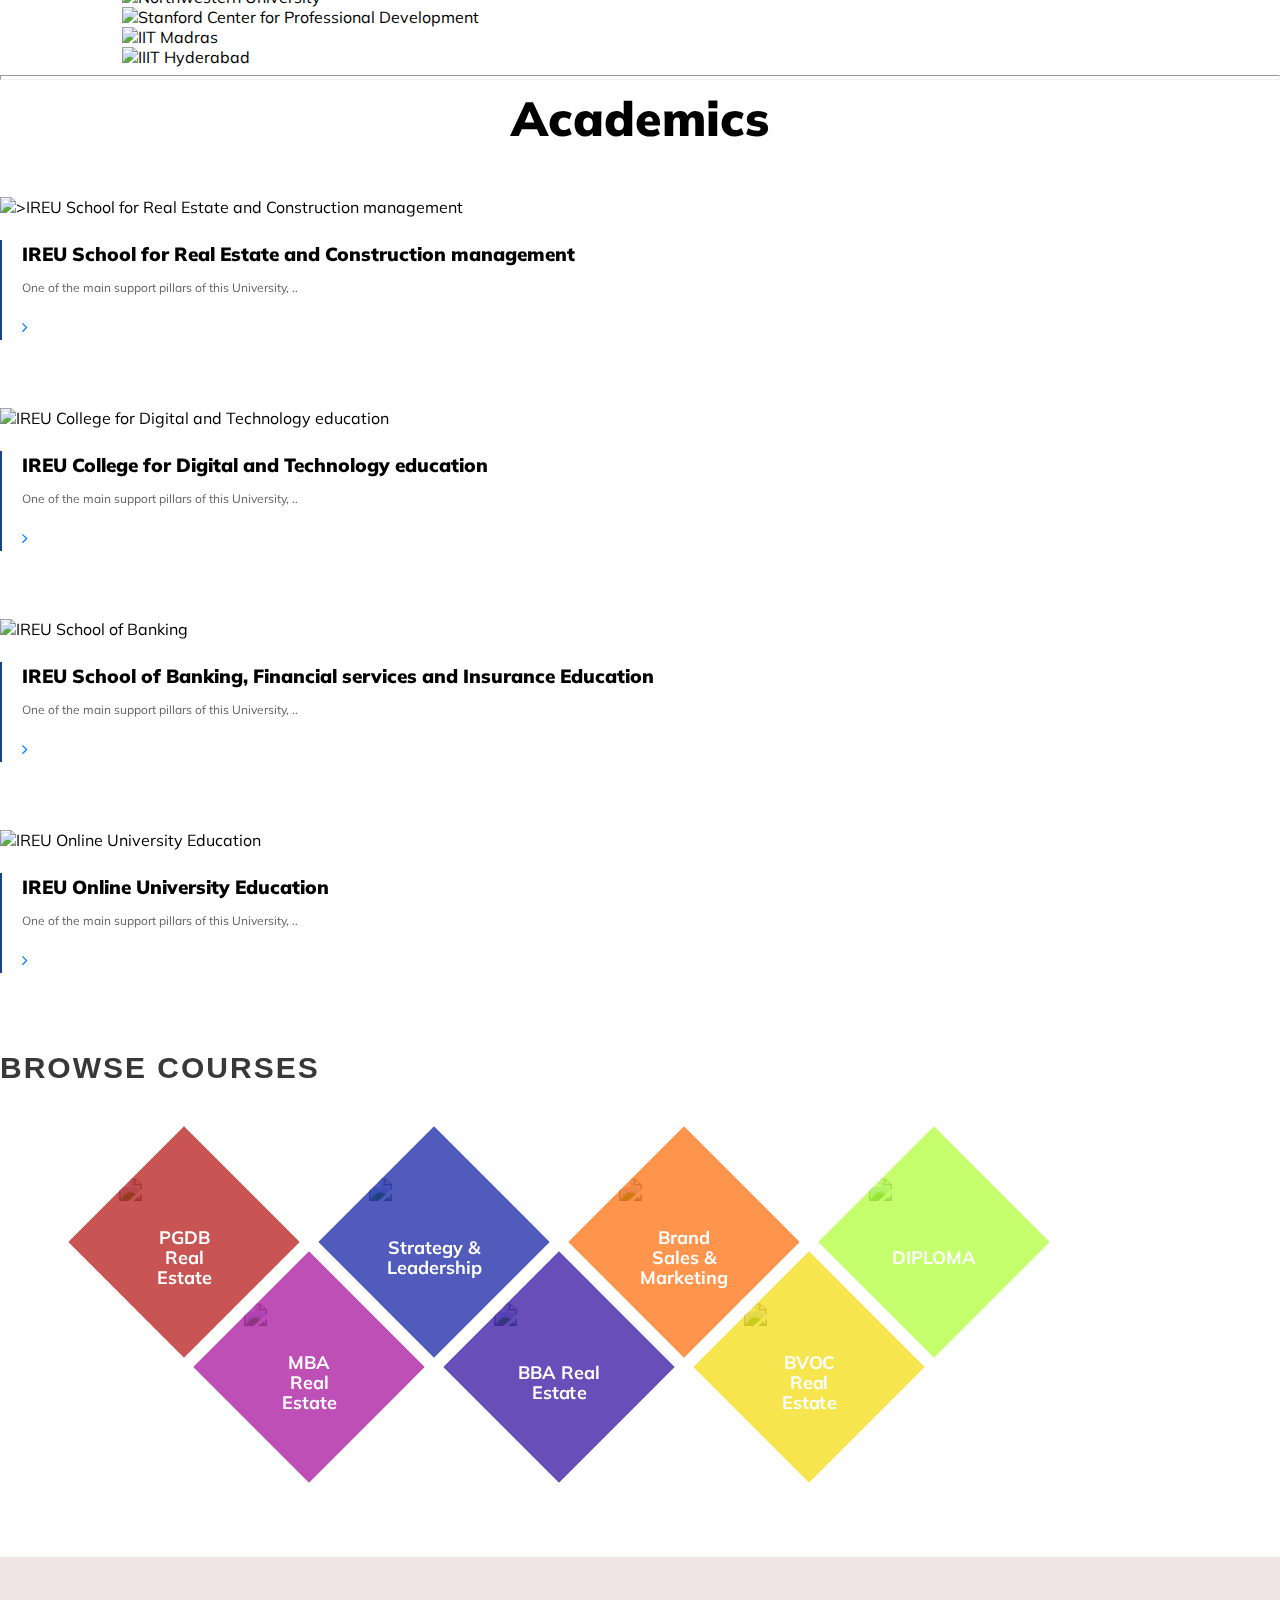
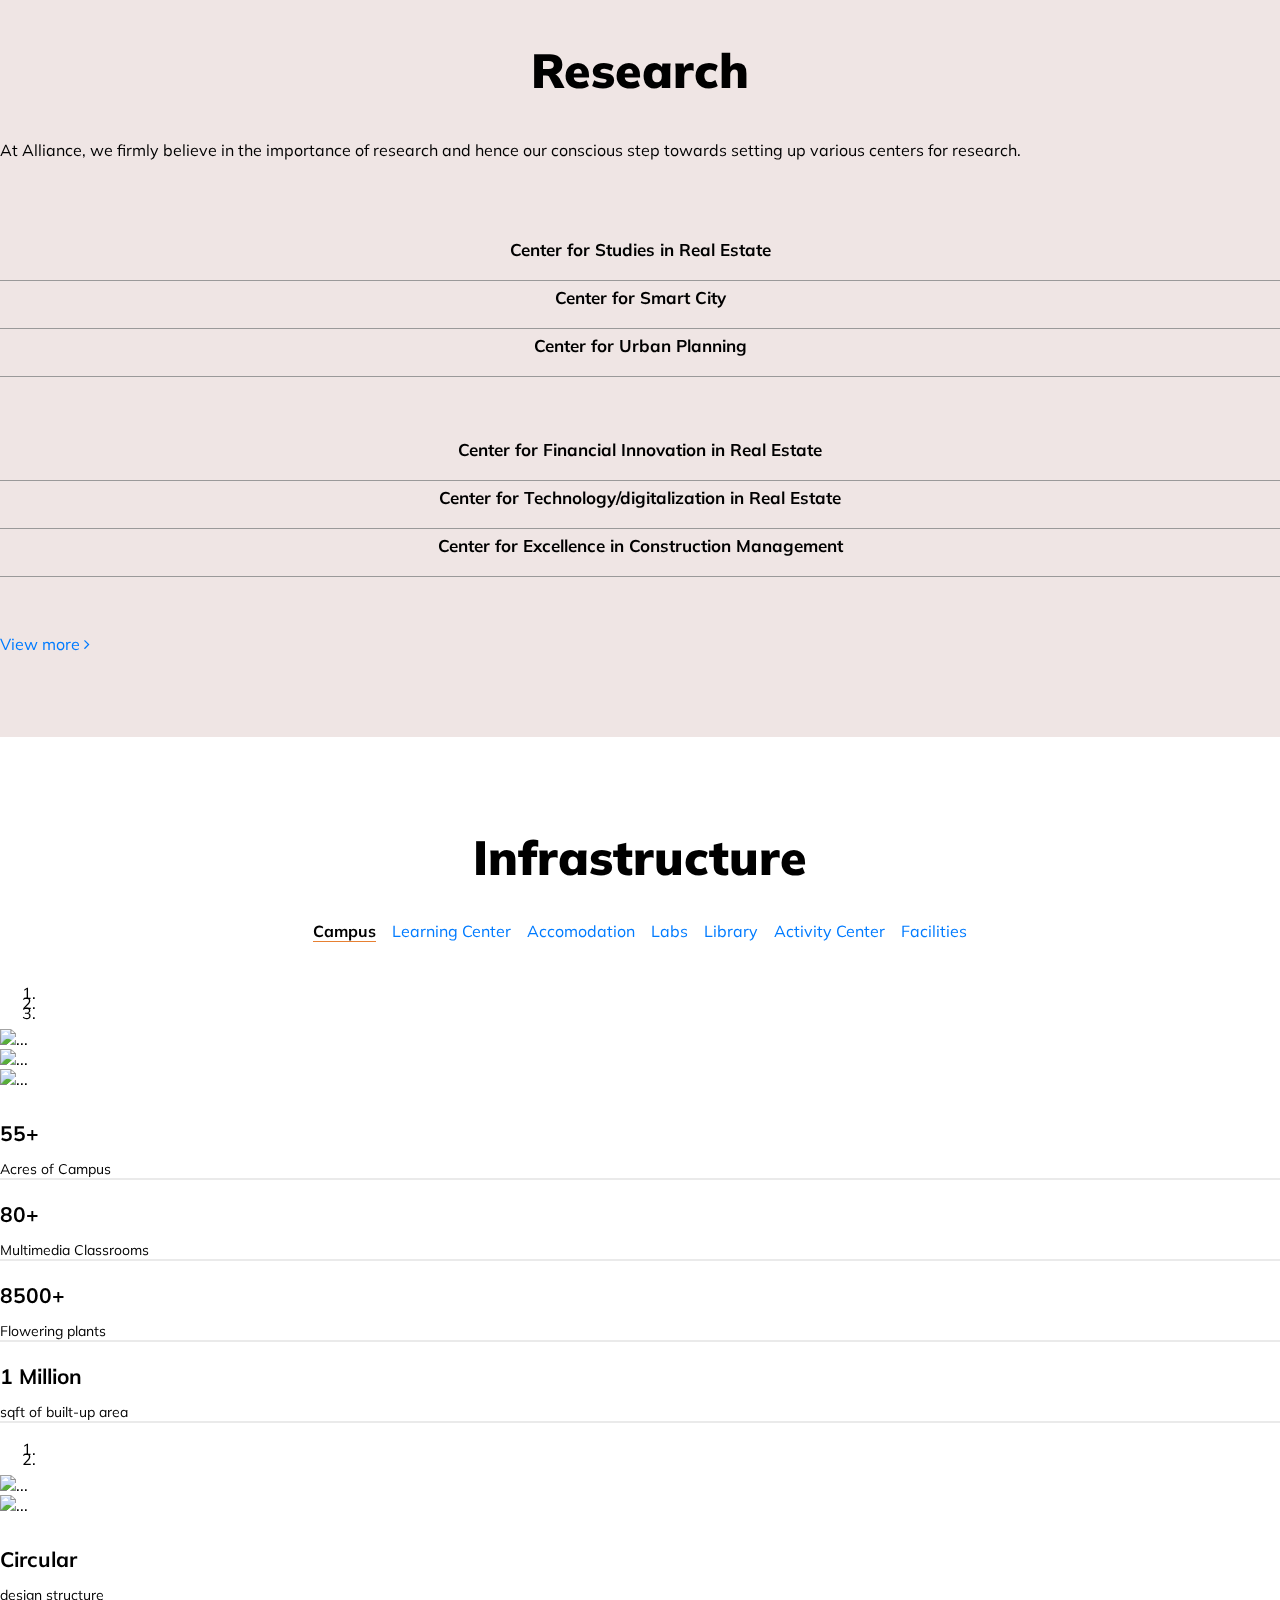
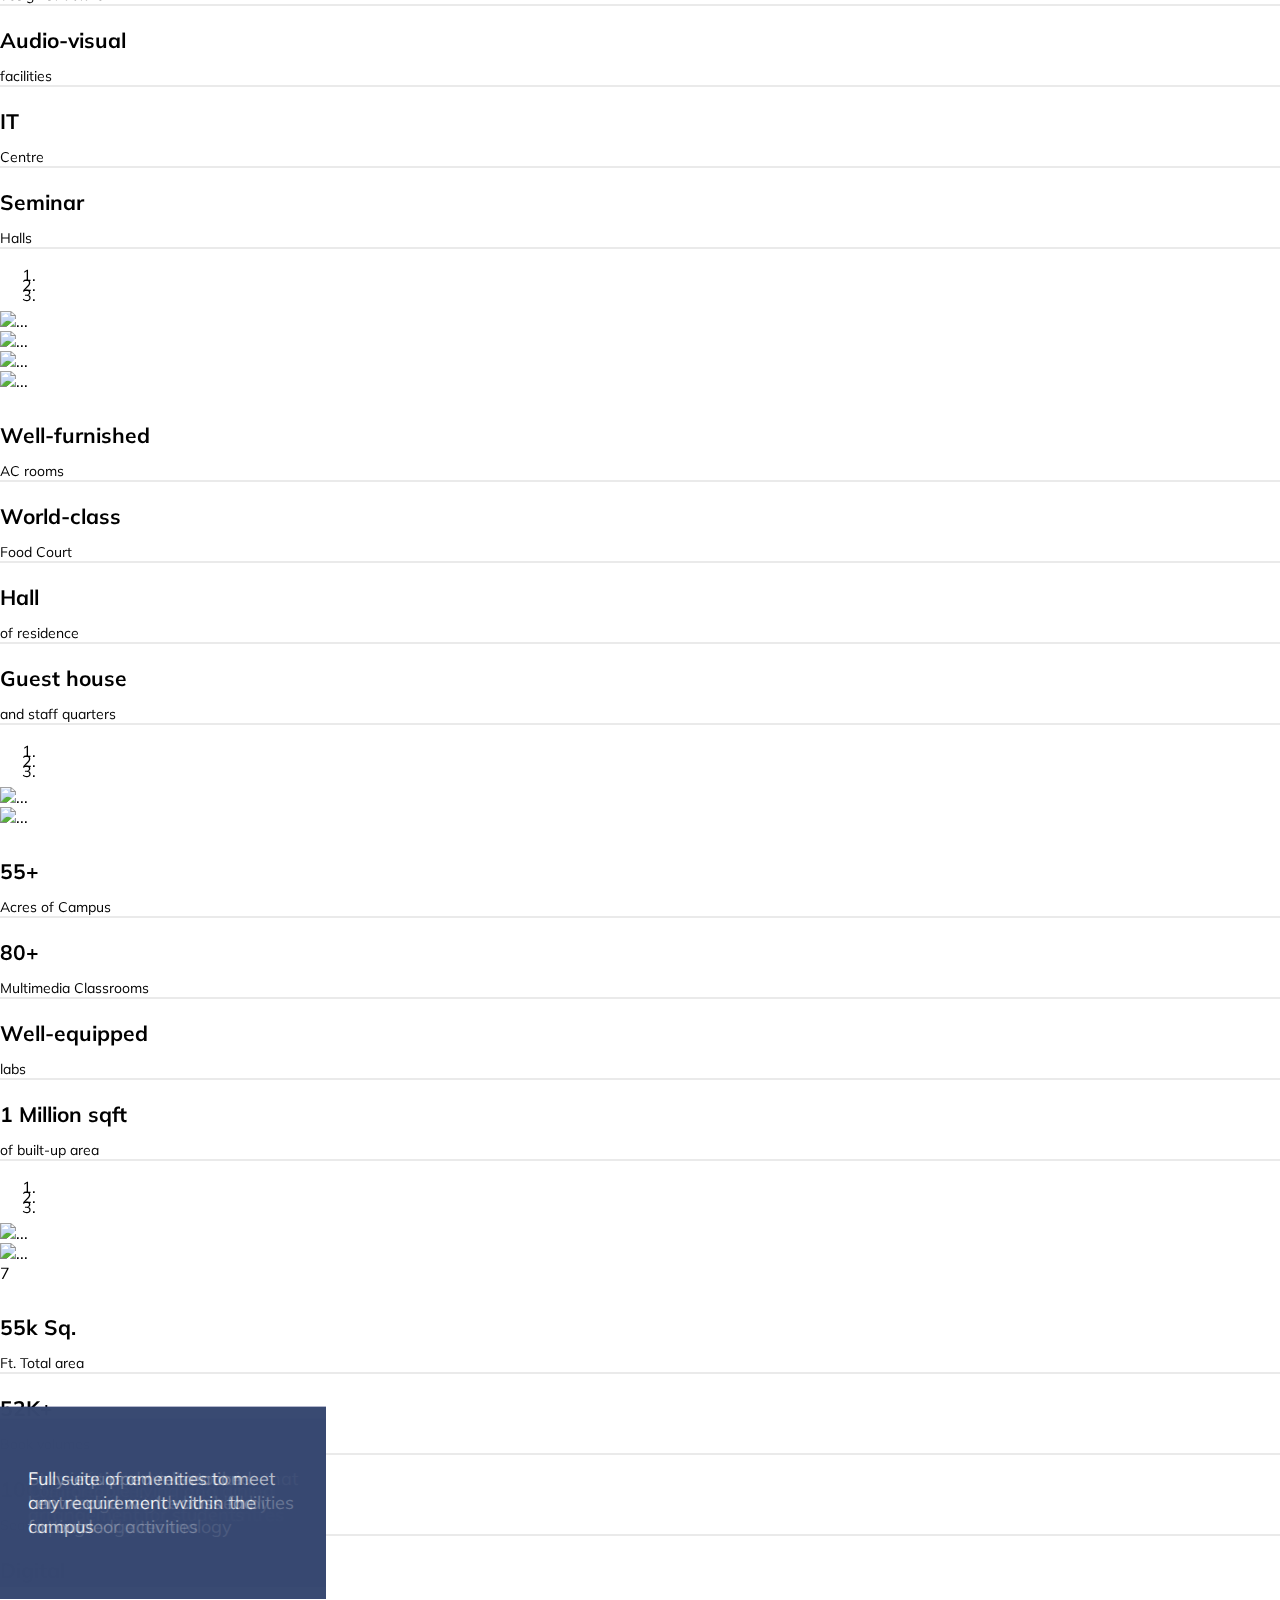
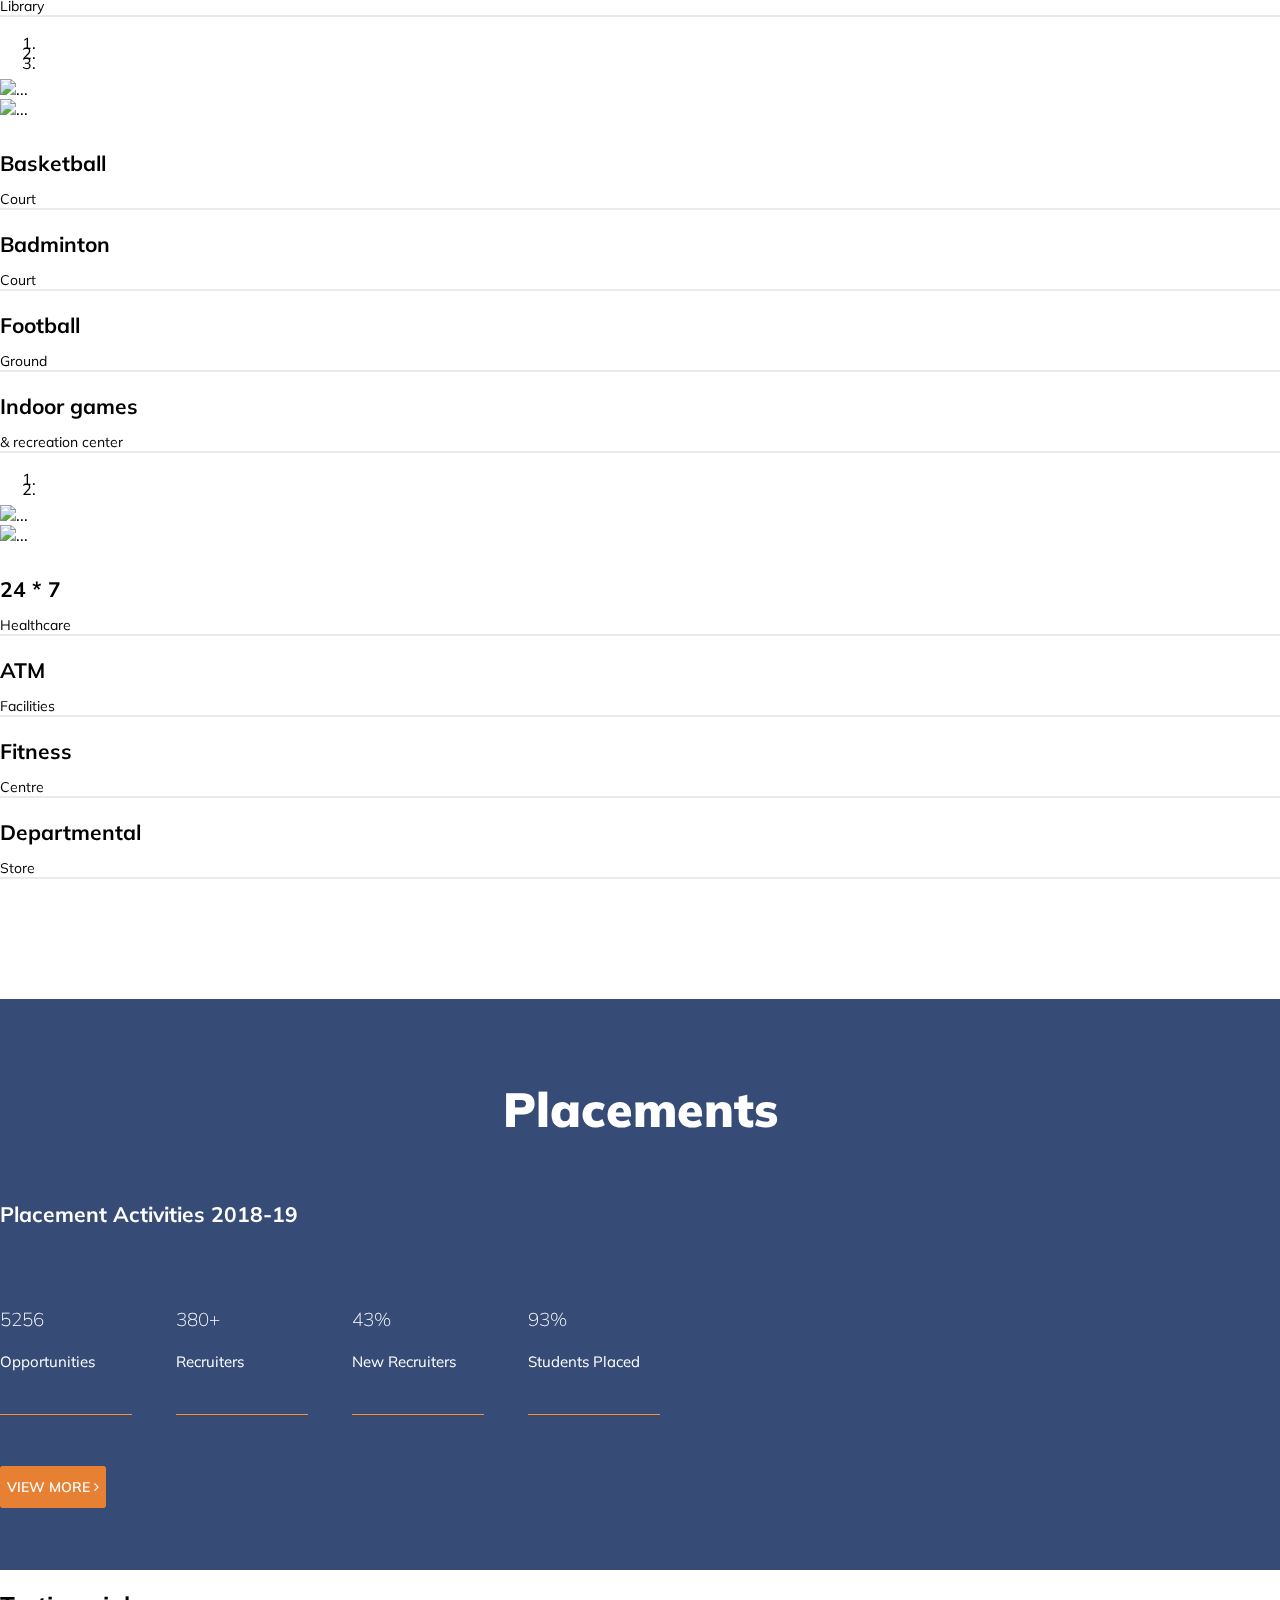
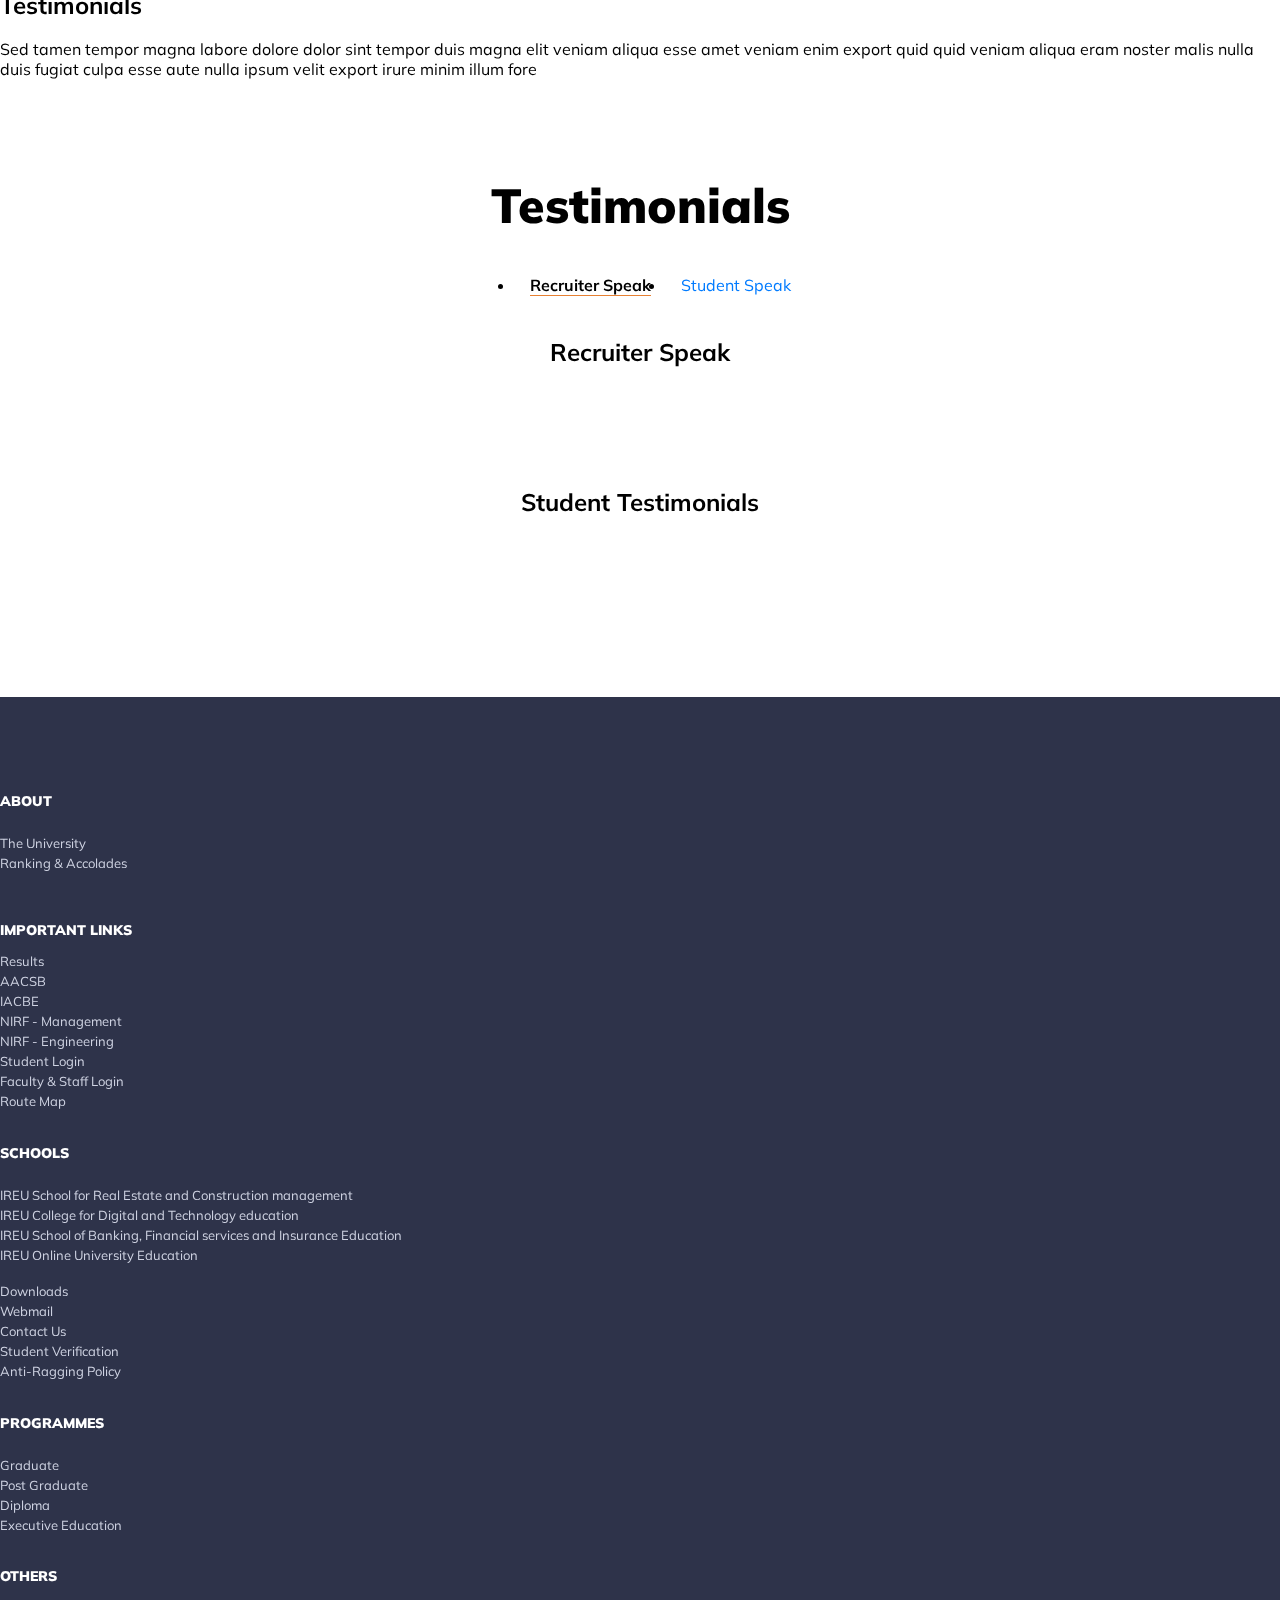
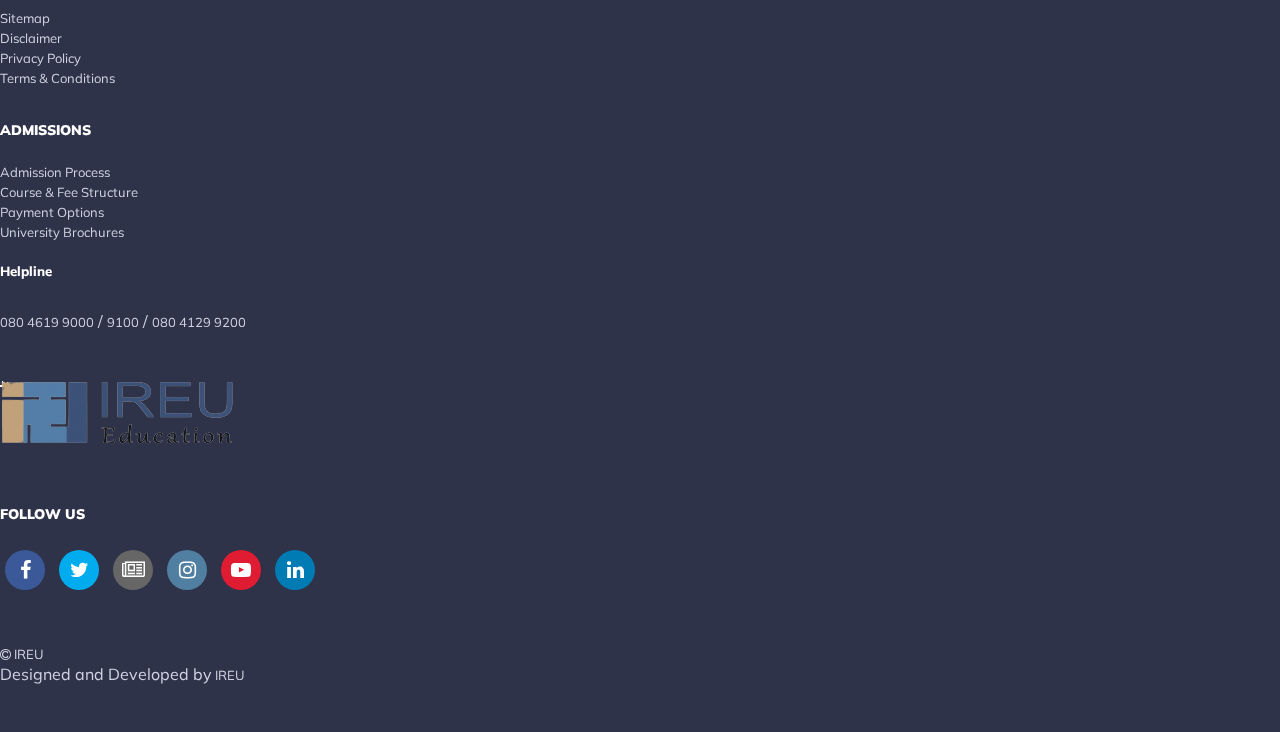
==== commit fbc7e1a3: "new2" ====
--- a/index.html
+++ b/index.html
@@ -1156,7 +1156,7 @@
 
 
      <!-- footer part -->
-     <footer>
+          <footer>
  <div class="wed-hom-footer">
                 <div class="container">
                     <div class="row wed-foot-link">
@@ -1203,16 +1203,16 @@
                             <h4>schools</h4>
                             <ul>
                                 <li>
-                                    <a href="#">Alliance School of Business</a>
+                                    <a href="#">IREU School for Real Estate and Construction management</a>
                                 </li>
                                 <li>
-                                    <a href="#">Alliance College of Engineering & Design</a>
+                                    <a href="#">IREU College for Digital and Technology education</a>
                                 </li>
                                 <li>
-                                    <a href="#">Alliance School of Law</a>
+                                    <a href="#">IREU School of Banking, Financial services and Insurance Education</a>
                                 </li>
                                 <li>
-                                    <a href="#">Ascent College</a>
+                                    <a href="#">IREU Online University Education</a>
                                 </li>
                             </ul>
                             <ul>
@@ -1239,7 +1239,7 @@
                         <ul>
                             <li><a href="#">Graduate</a></li>
                             <li><a href="#">Post Graduate</a></li>
-                            <li><a href="#">Doctoral</a></li>
+                            <li><a href="#">Diploma</a></li>
                             <li><a href="#">Executive Education</a></li>
                         </ul>
                         <h4>OTHERS</h4>
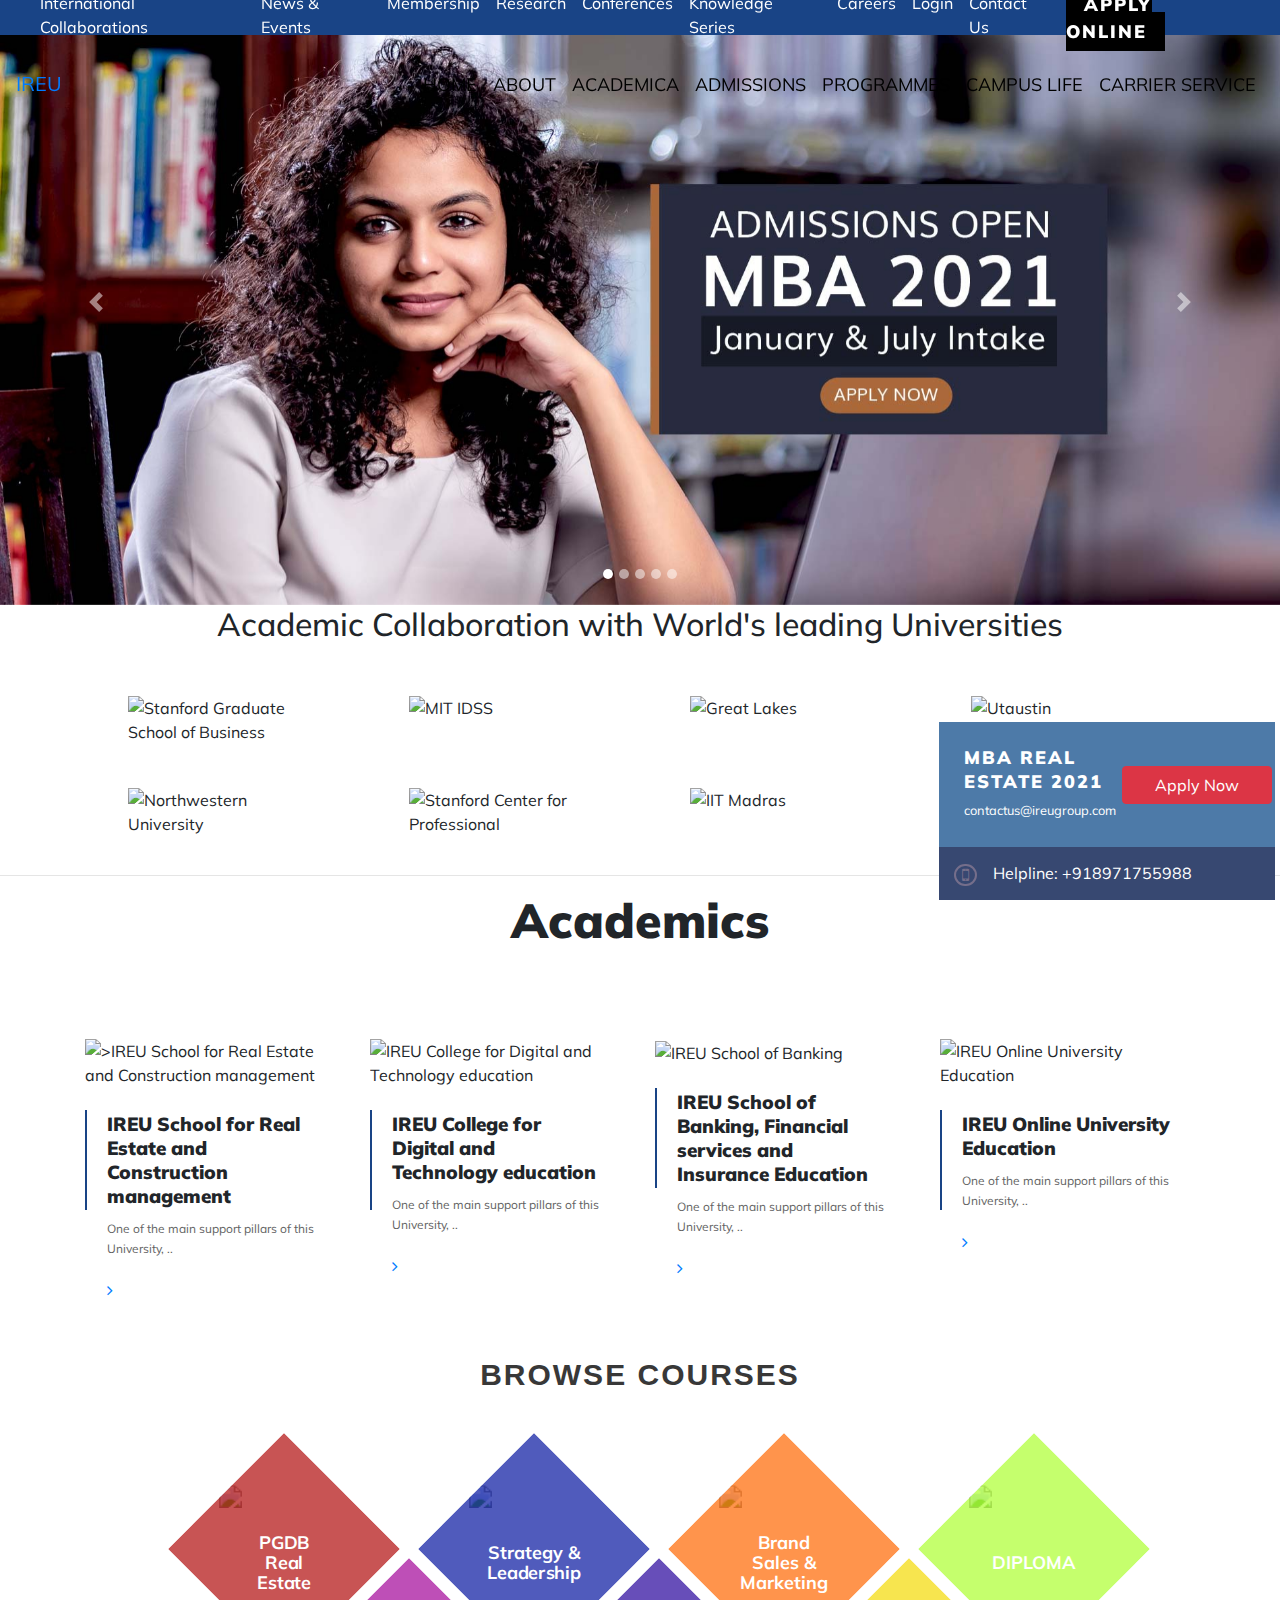
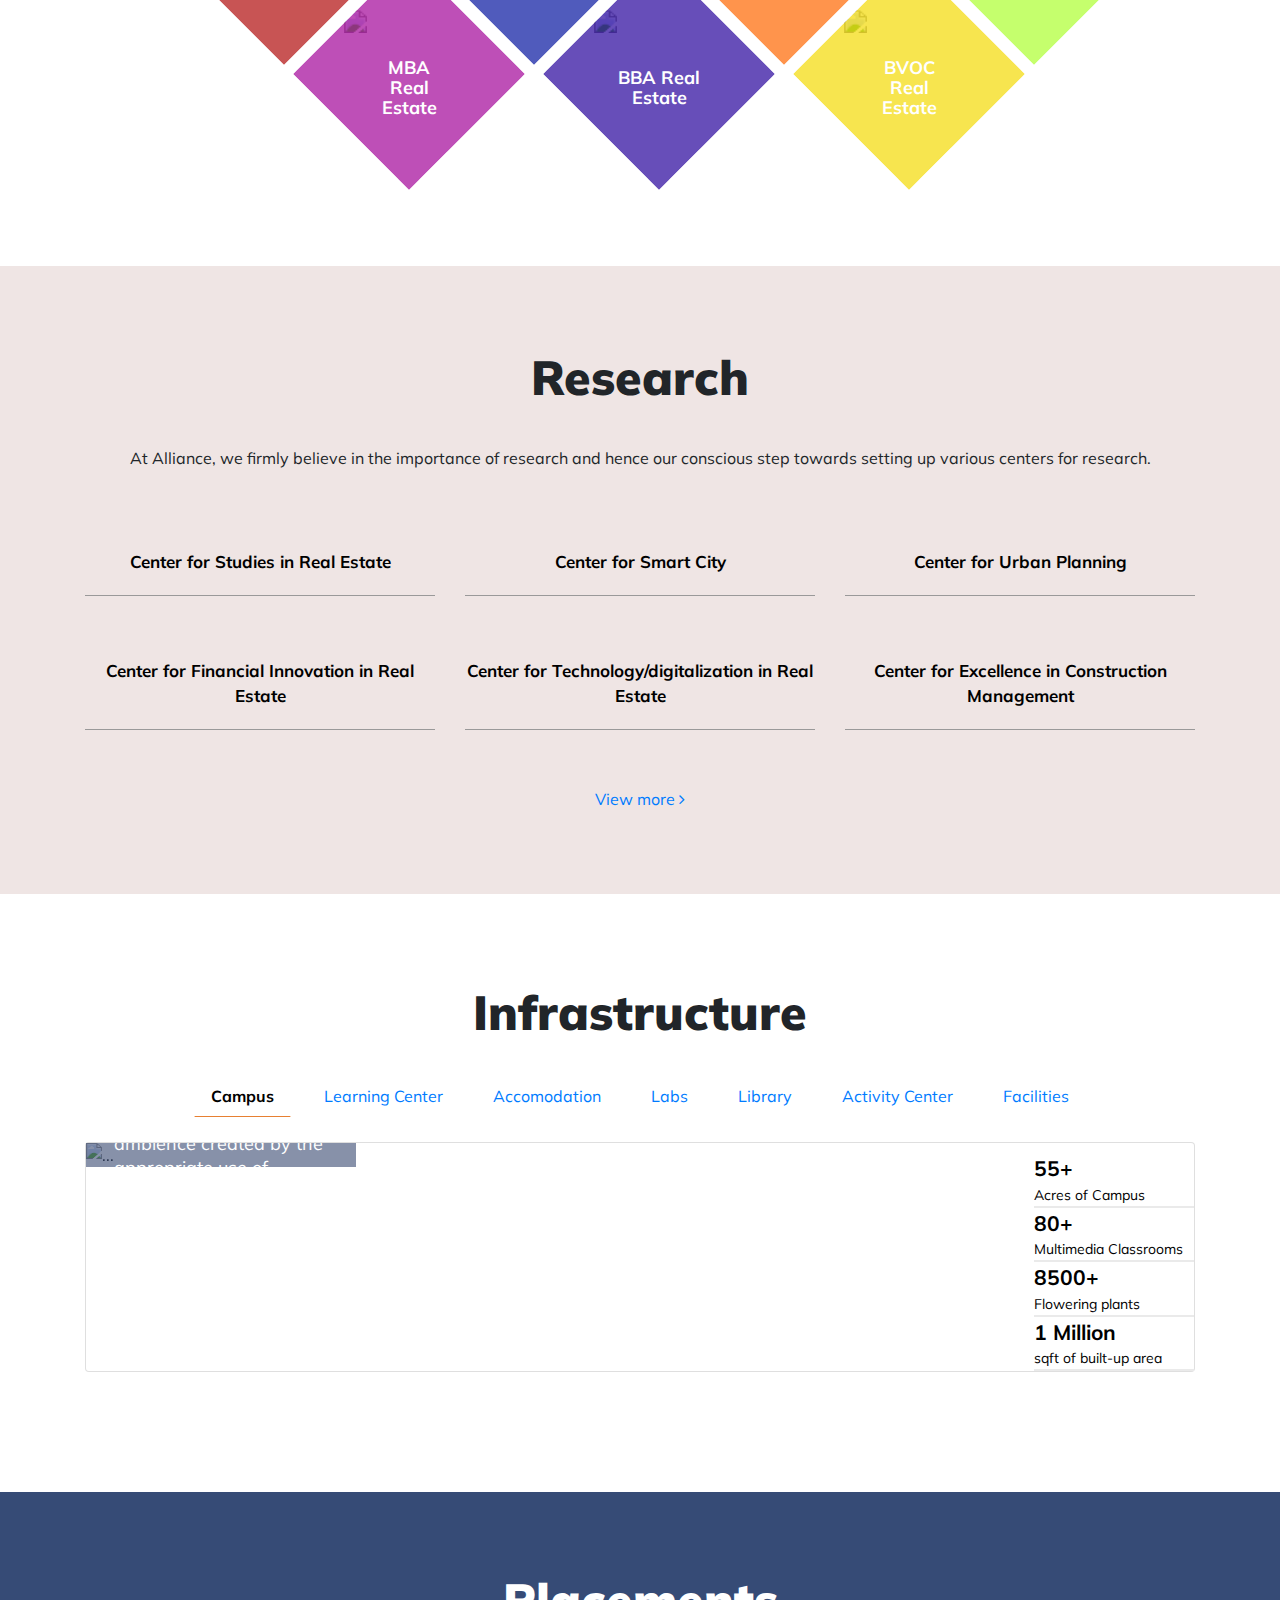
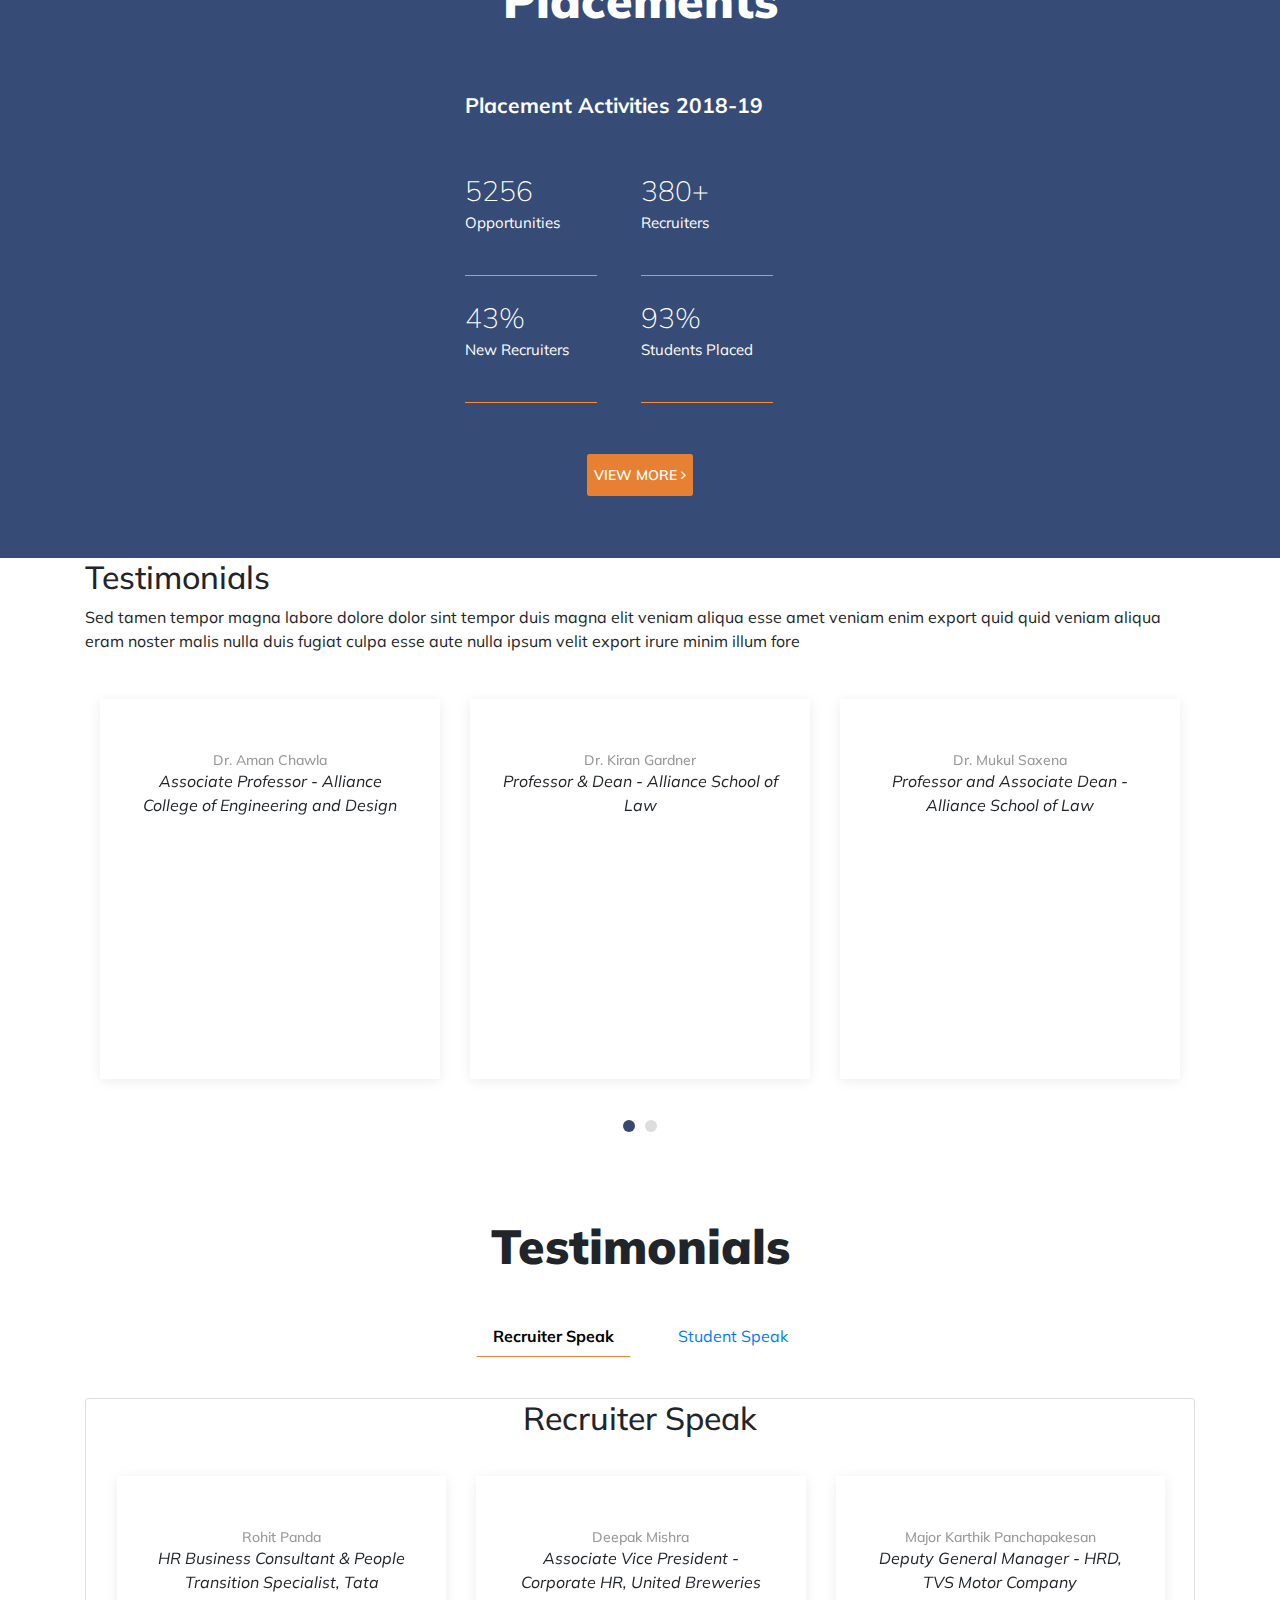
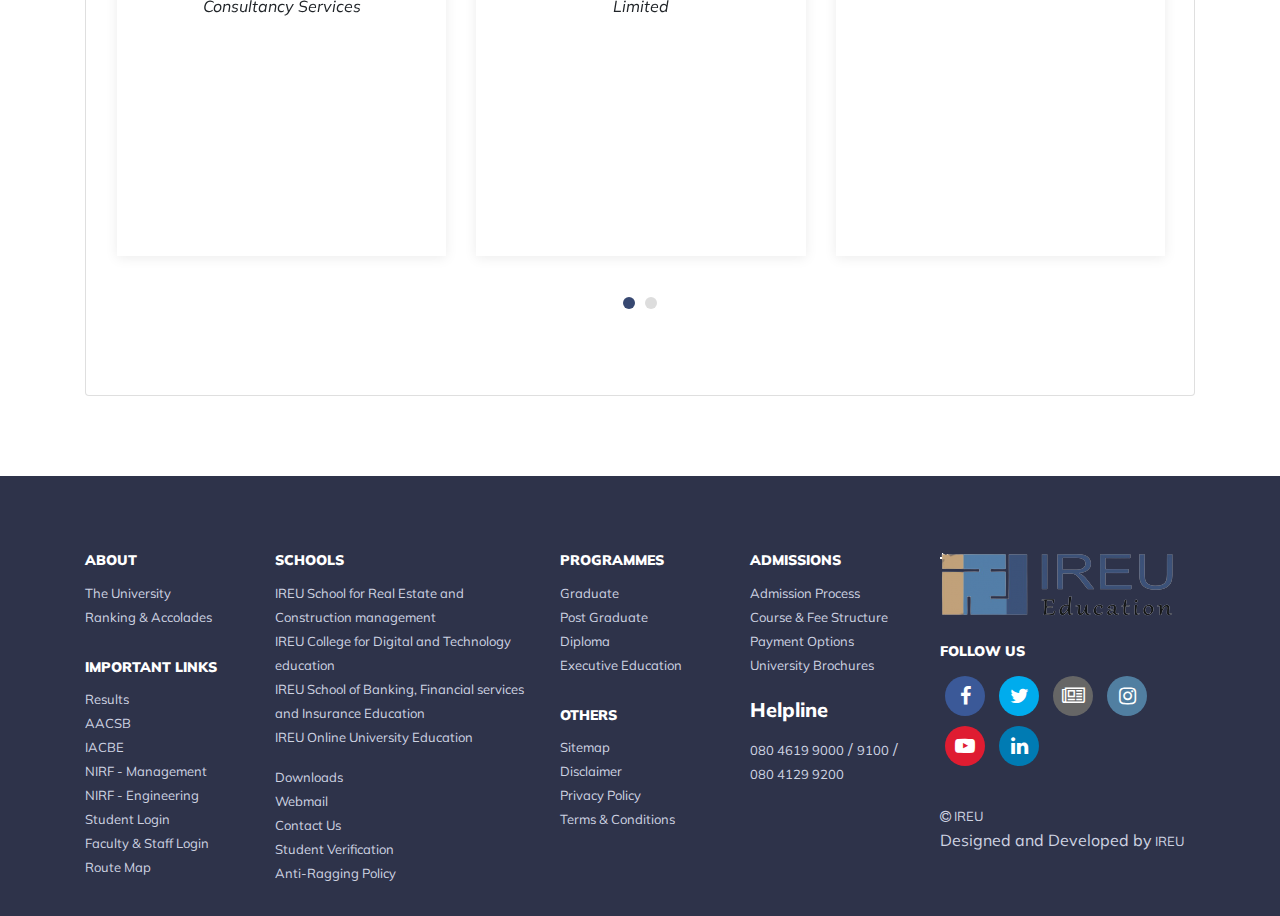
==== commit dbd79372: "1" ====
--- a/index.html
+++ b/index.html
@@ -12,13 +12,25 @@
     <script src="https://use.fontawesome.com/a4810d46b6.js"></script>
     <link href='https://fonts.googleapis.com/css?family=Muli' rel='stylesheet'>
   
-<link rel="stylesheet" href="css/nav_bar.css">
+<!-- <link rel="stylesheet" href="css/nav_bar.css">
+    <link rel="stylesheet" href="css/style.css" />
+    <link rel="stylesheet" href="css/foot.css"> -->
+    
+      <!-- Vendor CSS Files -->
+<link href="vendor/bootstrap/css/bootstrap.min.css" rel="stylesheet">
+  <link href="vendor/icofont/icofont.min.css" rel="stylesheet">
+  <link href="vendor/boxicons/css/boxicons.min.css" rel="stylesheet">
+  <link href="vendor/animate.css/animate.min.css" rel="stylesheet">
+  <link href="vendor/remixicon/remixicon.css" rel="stylesheet">
+  <link href="vendor/owl.carousel/assets/owl.carousel.min.css" rel="stylesheet">
+  <link href="vendor/venobox/venobox.css" rel="stylesheet">
+  <link href="vendor/aos/aos.css" rel="stylesheet">
+  <link href="vendor/owl.carousel/assets/owl.carousel.min.css" rel="stylesheet">
+
+  <link rel="stylesheet" href="css/nav_bar.css">
     <link rel="stylesheet" href="css/style.css" />
     <link rel="stylesheet" href="css/foot.css">
     
-      <!-- Vendor CSS Files -->
-
-  <link href="vendor/owl.carousel/assets/owl.carousel.min.css" rel="stylesheet">
  
 <script src="https://code.jquery.com/jquery-3.5.1.slim.min.js" integrity="sha384-DfXdz2htPH0lsSSs5nCTpuj/zy4C+OGpamoFVy38MVBnE+IbbVYUew+OrCXaRkfj" crossorigin="anonymous"></script>
     <script src="https://cdn.jsdelivr.net/npm/bootstrap@4.5.3/dist/js/bootstrap.bundle.min.js" integrity="sha384-ho+j7jyWK8fNQe+A12Hb8AhRq26LrZ/JpcUGGOn+Y7RsweNrtN/tE3MoK7ZeZDyx" crossorigin="anonymous"></script>
@@ -84,25 +96,25 @@
         <div class="navbar-collapse collapse" id="navbar2">
             <ul class="navbar-nav ml-auto snd_nav">
                 <li class="nav-item active ">
-                    <a class="nav-link link2" href="#" style="color: #fff">Home<span class="sr-only">Home</span></a>
+                    <a class="nav-link link2" href="#" style="color: black">Home<span class="sr-only">Home</span></a>
                 </li>
                 <li class="nav-item">
-                    <a class="nav-link link2" href="about.html" style="color: #fff">About</a>
+                    <a class="nav-link link2" href="about.html" style="color: black">About</a>
                 </li>
                 <li class="nav-item">
-                    <a class="nav-link link2" href="academics.html" style="color: #fff">Academica</a>
+                    <a class="nav-link link2" href="academics.html" style="color: black">Academica</a>
                 </li>
                 <li class="nav-item">
-                    <a class="nav-link link2" href="#" style="color: #fff">Admissions</a>
+                    <a class="nav-link link2" href="#" style="color: black">Admissions</a>
                 </li>
                 <li class="nav-item">
-                    <a class="nav-link link2" href="#" style="color: #fff">Programmes</a>
+                    <a class="nav-link link2" href="#" style="color: black">Programmes</a>
                 </li>
                 <li class="nav-item">
-                    <a class="nav-link link2" href="#" style="color: #fff">Campus Life</a>
+                    <a class="nav-link link2" href="#" style="color: black">Campus Life</a>
                 </li>
                 <li class="nav-item">
-                    <a class="nav-link link2" href="#" style="color: #fff">Carrier Service</a>
+                    <a class="nav-link link2" href="#" style="color: black">Carrier Service</a>
                 </li>
             </ul>
         </div>
@@ -110,6 +122,9 @@
 </div>
 
     </header>
+     <!-- ======= Top Bar ======= -->
+  
+
     <!-- image slider -->
 
     <section class="first_div">
@@ -1310,7 +1325,7 @@
 								<table width="90%" cellpadding="3" cellspacing="3">
 									<tbody><tr>
 										<th><h5 class="enquiry-heading"><a href="" target="_blank" title="MBA Real Estate 2021 - Apply Now" style="color: #fff;">MBA Real Estate 2021</a>  <!-- <i class="fa fa-angle-up"></i> --></h5> </th>
-										<th rowspan="2" valign="middle"><p></p><center><a class="btn btn-danger" href="" target="_blank" title="MBA Real Estate 2021 - Apply Now" style="color: #fff;">Apply Now</a></center><p></p></th>
+										<th rowspan="2" valign="middle"><p></p><center><a class="btn btn-danger" href="" target="_blank" title="MBA Real Estate 2021 - Apply Now" style="color: #fff; width: 150px;">Apply Now</a></center><p></p></th>
 									</tr>
 									<tr>
 										<th align="middle"><p><a style="text-align:center !important; color: #fff; font-size: medium;" href="mailto:contactus@ireugroup.com"><small>contactus@ireugroup.com</small></a></p></th>
@@ -1319,8 +1334,7 @@
 							
 							</div>
 							<div class="enquiry-bottom">
-                                <p style="color: #fff;"><i class="fa fa-mobile"></i><abbr> Helpline:  <a href="tel:+919108442143" style="color: #fff;"><span>+918971755988</span></a> / 
-                                    <!-- <a href="tel:+919620009825" style="color: #fff;"><span>+919620009825</span></a> -->
+                                <p style="color: #fff; margin-bottom: 0;"><i class="fa fa-mobile"></i><abbr> Helpline:  <a href="tel:+919108442143" style="color: #fff;"><span>+918971755988</span></a>
                                 </abbr></p>
 								<!--<p><i class="fa fa-mobile"></i><abbr> Helpline:  <a href="tel:+919886002500"><span>+919886002500</span></a> / <a href="tel:+919620009825"><span>+919620009825</span></a></abbr></p>-->
 								<!--<p><i class="fa fa-whatsapp"></i> WhatsApp :   <a target="_blank" href="https://api.whatsapp.com/send?phone=+91 9899998999"><span>+91 98999 98999</span></a></p>-->
@@ -1340,23 +1354,25 @@
 
         } else {
             $(".sticky-top").css('background-color', 'transparent');
+             $(".sticky-top a").css("color", "black");
         }
     });
 });
 
 </script>
 <!-- Vendor JS Files -->
-  <!-- <script src="vendor/jquery/jquery.min.js"></script>
+  <script src="vendor/jquery/jquery.min.js"></script>
   <script src="vendor/bootstrap/js/bootstrap.bundle.min.js"></script>
   <script src="vendor/jquery.easing/jquery.easing.min.js"></script>
   <script src="vendor/php-email-form/validate.js"></script>
   <script src="vendor/wow/wow.min.js"></script>
-  <script src="vendor/venobox/venobox.min.js"></script> -->
+  <script src="vendor/venobox/venobox.min.js"></script>
   <script src="vendor/owl.carousel/owl.carousel.min.js"></script>
-  <!-- <script src="vendor/jquery-sticky/jquery.sticky.js"></script>
+  <script src="vendor/jquery-sticky/jquery.sticky.js"></script>
   <script src="vendor/superfish/superfish.min.js"></script>
   <script src="vendor/hoverIntent/hoverIntent.js"></script>
-  <script src="vendor/isotope-layout/isotope.pkgd.min.js"></script> -->
+  <script src="vendor/isotope-layout/isotope.pkgd.min.js"></script>
+  <script src="js/index.js"></script>
   <script>
      $(".testimonials-carousel").owlCarousel({
     autoplay: true,
--- a/css/nav_bar.css
+++ b/css/nav_bar.css
@@ -1,10 +1,8 @@
-.fixed-top{
-    height: 35px;
+.fixed-top {
+  height: 35px;
 }
 .fixed-top-2 {
-    margin-top: 56px;
-    /* text-align: justify; */
-   
+  margin-top: 56px;
 }
 .custom-toggler .navbar-toggler-icon {
   background-image: url("data:image/svg+xml;charset=utf8,<svg viewBox='0 0 32 32' xmlns='http://www.w3.org/2000/svg'><path stroke='rgba(255,255,255, 255)' stroke-width='2' stroke-linecap='round' stroke-miterlimit='10' d='M4 8h24M4 16h24M4 24h24'/></svg>");
@@ -14,7 +12,7 @@
 
 .custom-toggler.navbar-toggler {
   border-color: rgb(255, 255, 255);
-} 
+}
 .custom-toggler1 .navbar-toggler-icon {
   background-image: url("data:image/svg+xml;charset=utf8,<svg viewBox='0 0 32 32' xmlns='http://www.w3.org/2000/svg'><path stroke='rgba(55, 72, 113, 1)' stroke-width='2' stroke-linecap='round' stroke-miterlimit='10' d='M4 8h24M4 16h24M4 24h24'/></svg>");
   height: 15px;
@@ -23,43 +21,40 @@
 
 .custom-toggler1.navbar-toggler {
   border-color: rgb(255, 255, 255);
-} 
-header >.navbar{
- 
-    background-color: #194486 ;
-    float: right;
+}
+header > .navbar {
+  background-color: #194486;
+  float: right;
 }
 
 .sticky-top {
-    padding-top: 56px;
-    background-color: transparent;
-    color: black;
-    position: fixed;
-    width: 100%;
-    padding-bottom: 20px;
-    
+  padding-top: 56px;
+  background-color: transparent;
+  color: black;
+  position: fixed;
+  width: 100%;
+  padding-bottom: 20px;
 }
-.snd_nav>li>a{
-    font-size: large;
-    text-transform: uppercase;
-    padding: 5px;
+.snd_nav > li > a {
+  font-size: large;
+  text-transform: uppercase;
+  padding: 5px;
 }
-.snd_nav>.nav-item>.link2:hover{
-    
-    text-transform: uppercase;
-    padding: 5px;
-    color: blueviolet;
-    text-decoration: underline;
+.snd_nav > .nav-item > .link2:hover {
+  text-transform: uppercase;
+  padding: 5px;
+  color: blueviolet;
+  text-decoration: underline;
 }
 .spn_apply {
-    color: #fff;
-    background: #000;
-    padding: 8px 18px;
-    overflow: hidden;
-    z-index: 1;
-    position: relative;
-    z-index: 1;
-    font-size: 18px;
-    font-weight: 900;
-    letter-spacing: 2px;
-}+  color: #fff;
+  background: #000;
+  padding: 8px 18px;
+  overflow: hidden;
+  z-index: 1;
+  position: relative;
+  z-index: 1;
+  font-size: 18px;
+  font-weight: 900;
+  letter-spacing: 2px;
+}
--- a/css/style.css
+++ b/css/style.css
@@ -7,8 +7,8 @@
 /* fixed div */
 
 .enquiry-box {
-  background: #781915;
-  width: 25%;
+  background: #4d7aa8;
+  width: 336px;
   position: fixed;
   right: 5px;
   bottom: 0;
@@ -16,7 +16,7 @@
 }
 @media only screen and (max-width: 768px) {
   .enquiry-box {
-    background: #781915;
+    background: #374871;
     width: 100%;
     position: fixed;
     right: 5px;
@@ -26,13 +26,13 @@
   }
 }
 .enquiry-top {
-  background: #781915;
+  background: #4d7aa8;
   padding: 21px 22px;
 }
 .enquiry-bottom {
-  background: #5f120f;
+  background: #374871;
   padding: 14px 15px;
-  padding: 20px 22px;
+  /* padding: 20px 22px; */
 }
 .enquiry-box h4 {
   font-weight: 600;
@@ -70,19 +70,19 @@
   color: #d6d6d6;
   font-weight: 400;
   line-height: 9px;
-  margin-bottom: 6px;
+  /* margin-bottom: 6px; */
   height: 2px;
 }
 .enquiry-bottom hr {
   margin-top: 11px;
   margin-bottom: 0;
   border: 0;
-  border-top: 1px solid rgba(173, 0, 0, 0.43);
+  border-top: 1px solid white;
   width: 214px;
   margin-right: -14px;
 }
 .enquiry-bottom i.fa.fa-whatsapp {
-  padding: 4px 3px;
+  /* padding: 4px 3px; */
   line-height: normal;
   font-size: 22px;
   color: #ffc4c44f;
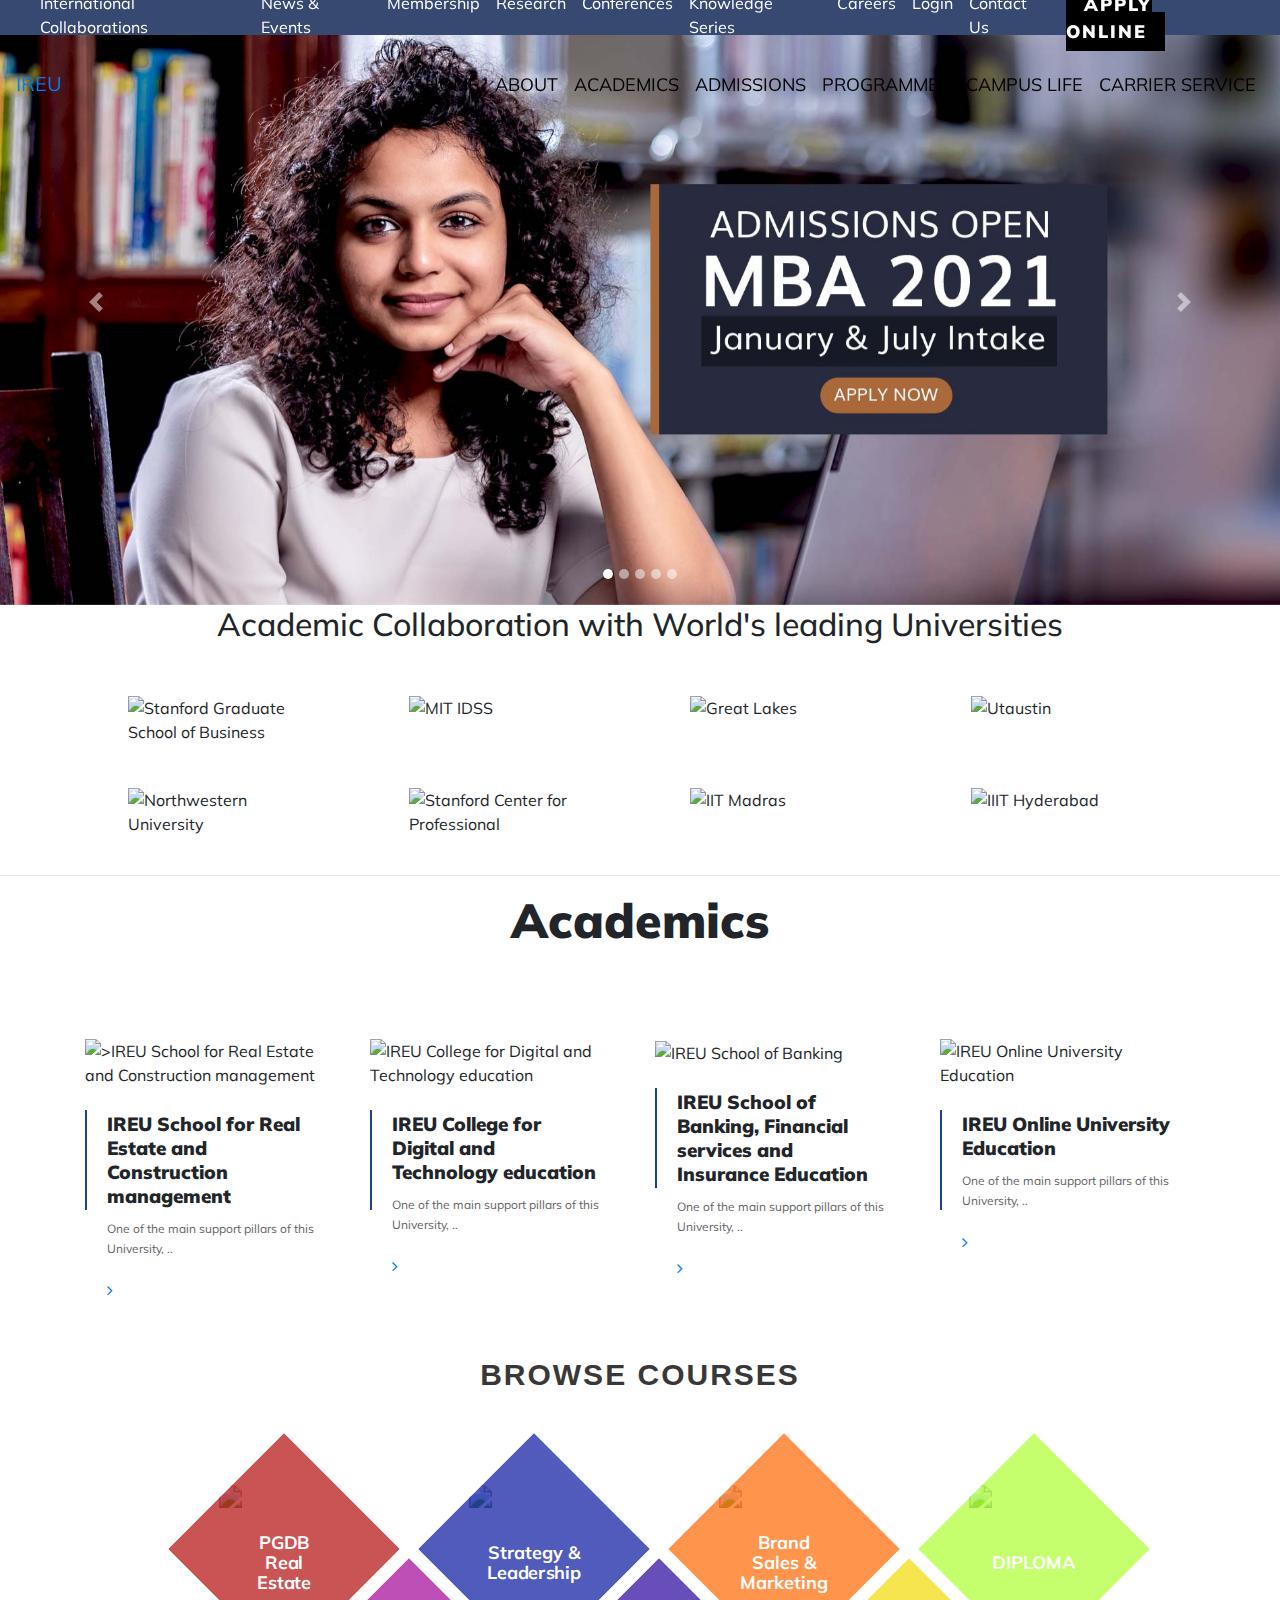
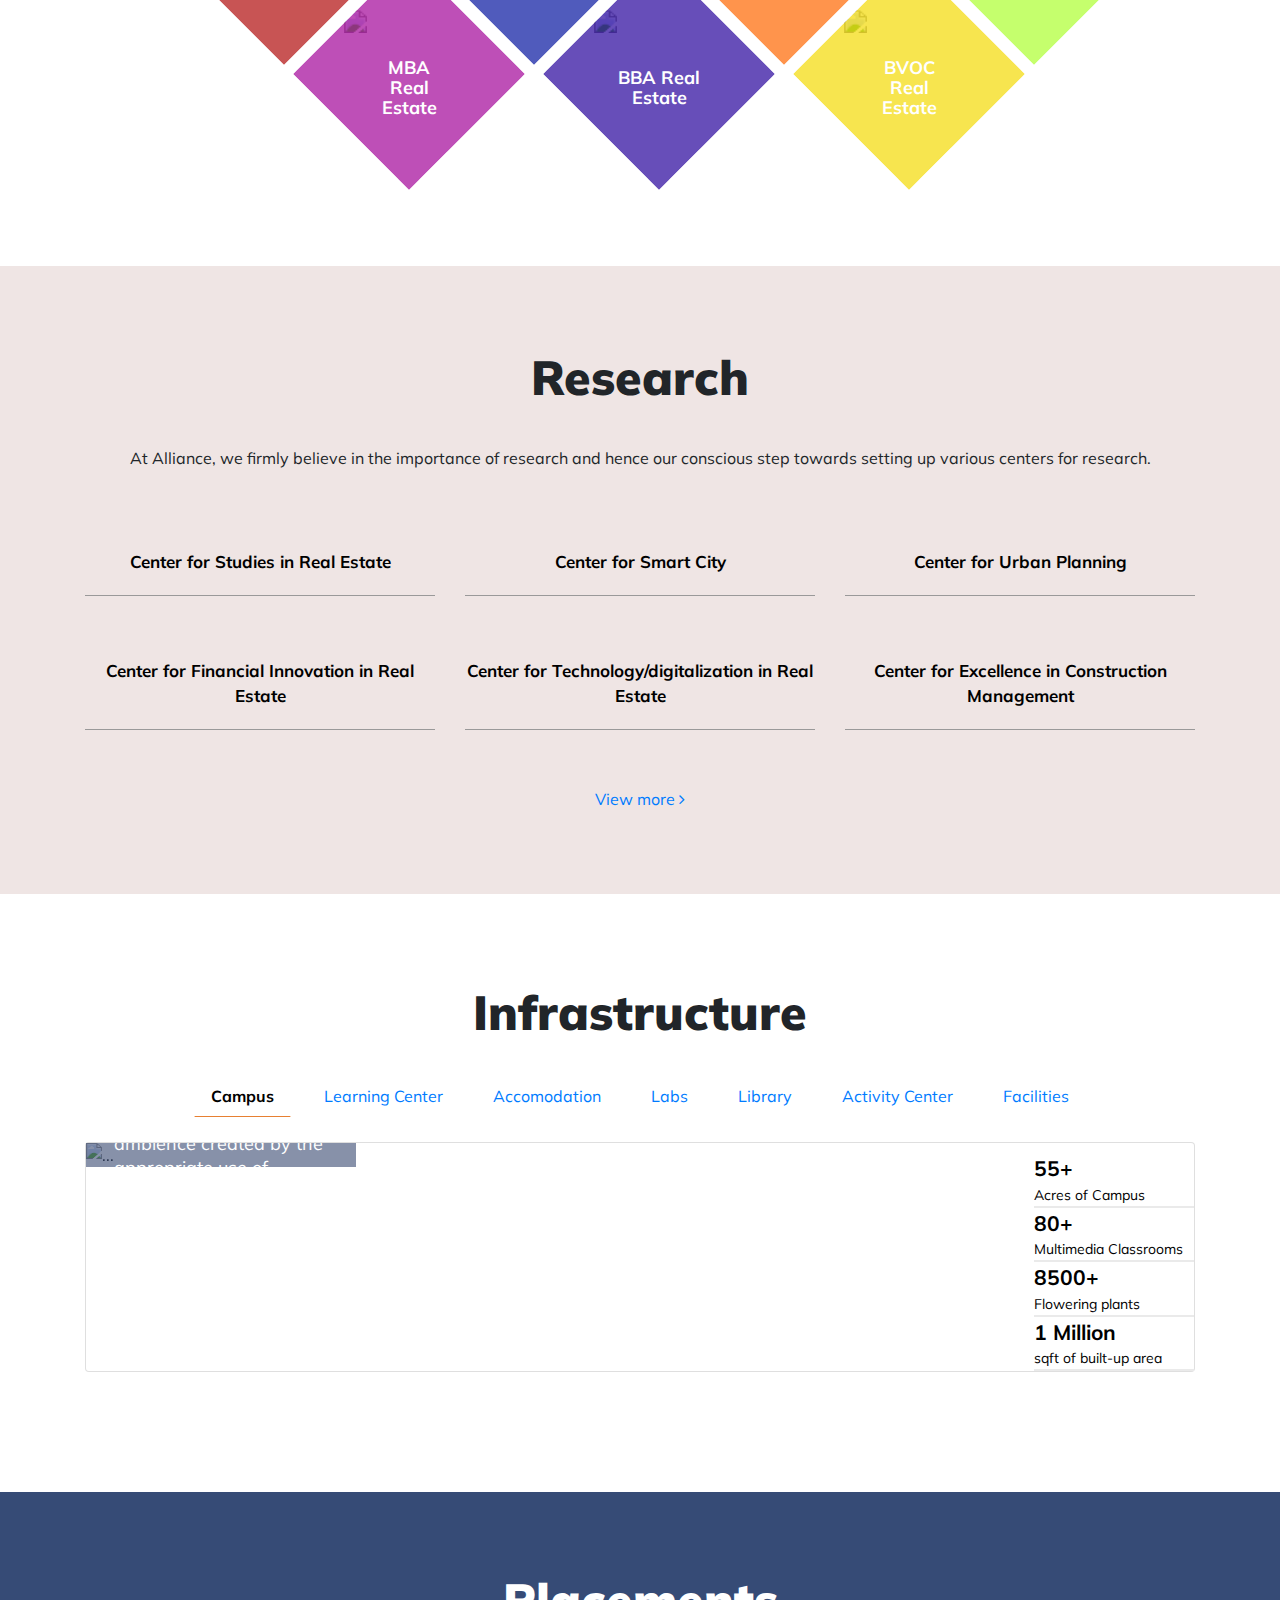
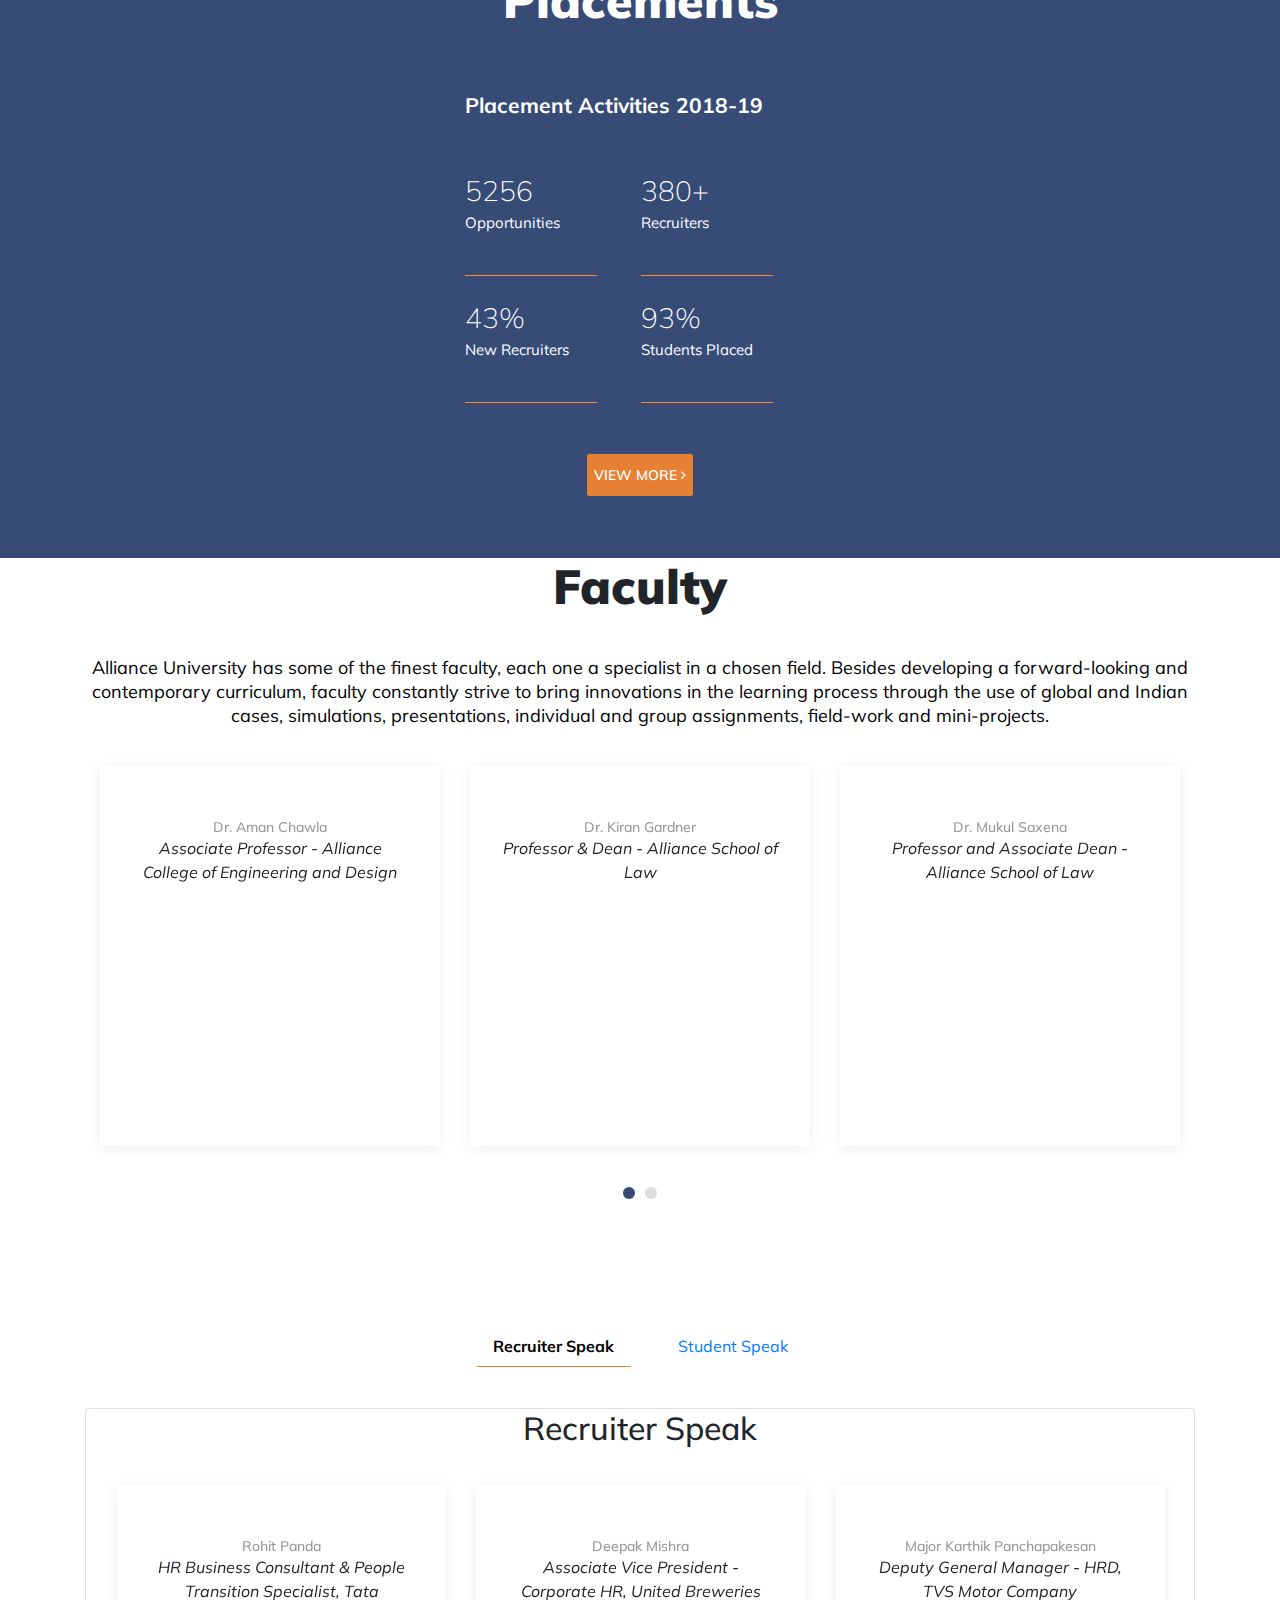
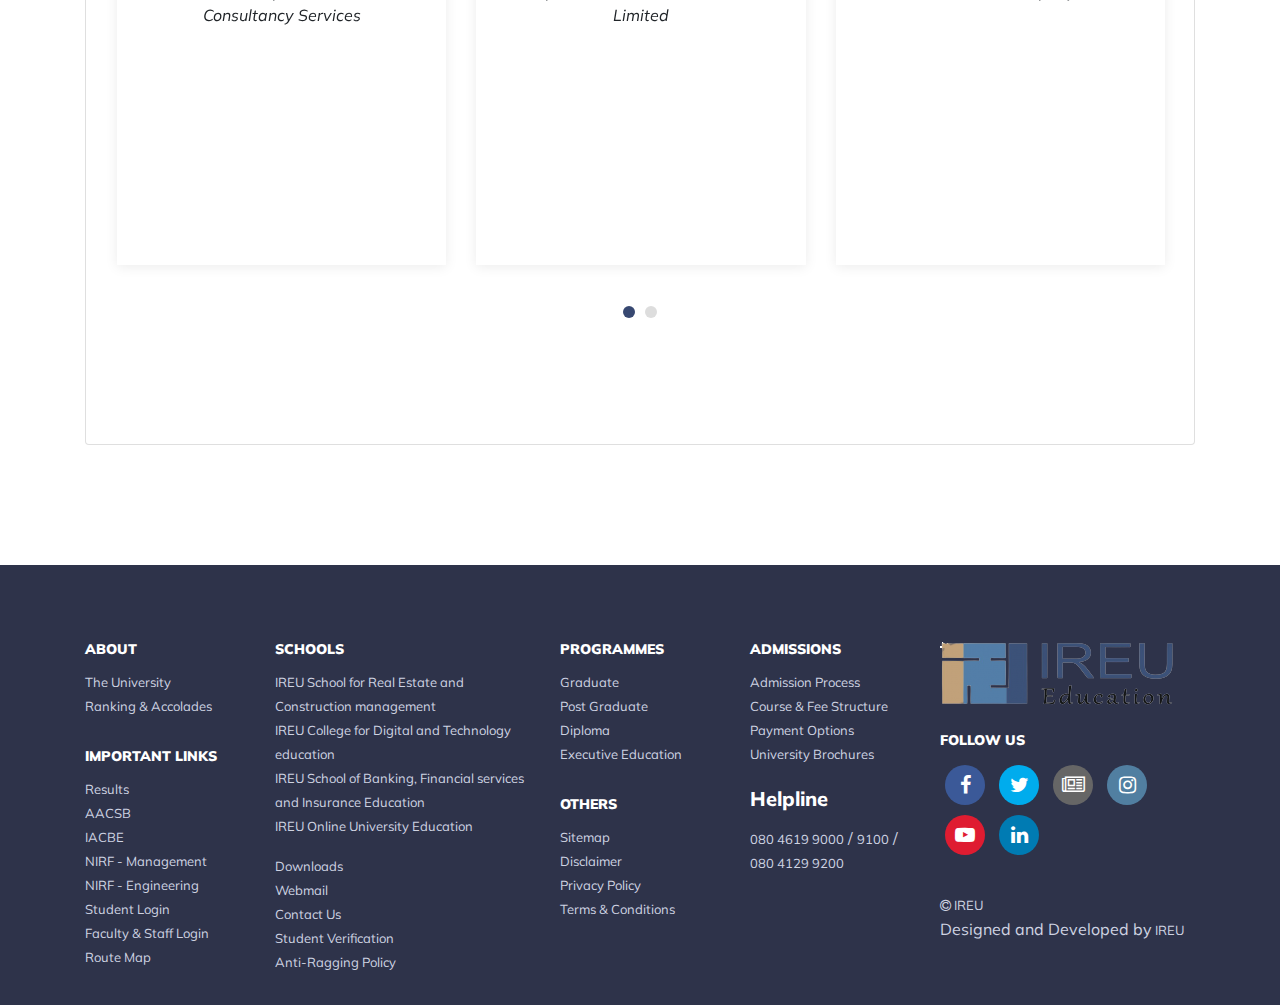
==== commit 1cb1b030: "new" ====
--- a/index.html
+++ b/index.html
@@ -43,7 +43,7 @@
 fixed
 -->
 
-<nav class="navbar navbar-expand-lg   navbar-dark fixed-top " style="background-color: #194486;">
+<nav class="navbar navbar-expand-lg   navbar-dark fixed-top " style="background-color: #374871;">
     <a href="/" class="navbar-brand"></a>
     <button class="navbar-toggler custom-toggler" type="button" data-toggle="collapse" data-target="#navbar1">
         <span class="navbar-toggler-icon "></span>
@@ -102,13 +102,13 @@
                     <a class="nav-link link2" href="about.html" style="color: black">About</a>
                 </li>
                 <li class="nav-item">
-                    <a class="nav-link link2" href="academics.html" style="color: black">Academica</a>
+                    <a class="nav-link link2" href="academics.html" style="color: black">Academics</a>
                 </li>
                 <li class="nav-item">
                     <a class="nav-link link2" href="#" style="color: black">Admissions</a>
                 </li>
                 <li class="nav-item">
-                    <a class="nav-link link2" href="#" style="color: black">Programmes</a>
+                    <a class="nav-link link2" href="program.html" style="color: black">Programmes</a>
                 </li>
                 <li class="nav-item">
                     <a class="nav-link link2" href="#" style="color: black">Campus Life</a>
@@ -975,12 +975,15 @@
 
 
                    
-<section id="testimonials">
+<section id="testimonials" class="faculties-section">
       <div class="container">
-        <div class="section-header">
-          <h2>Testimonials</h2>
-          <p>Sed tamen tempor magna labore dolore dolor sint tempor duis magna elit veniam aliqua esse amet veniam enim export quid quid veniam aliqua eram noster malis nulla duis fugiat culpa esse aute nulla ipsum velit export irure minim illum fore</p>
-        </div>
+        
+     <div class="row">
+         <div class="col-md-12">
+                <div class="faculties_heading">
+					<h1 class="heading-allince">Faculty</h1>
+					<p>Alliance University has some of the finest faculty, each one a specialist in a chosen field. Besides developing a forward-looking and contemporary curriculum, faculty constantly strive to bring innovations in the learning process through the use of global and Indian cases, simulations, presentations, individual and group assignments, field-work and mini-projects.</p>
+		</div>
         <div class="owl-carousel testimonials-carousel">
 
           <div class="testimonial-item">
@@ -1029,6 +1032,8 @@
           </div>
 
         </div>
+         </div>
+     </div>
 
       </div>
     </section><!-- End Testimonials Section -->
@@ -1037,9 +1042,9 @@
 <section id="testimonials" class="testimonials-section sec-8">
 	<div class="container">
 		<div class="row">
-			<div class="col-md-12">
+			<!-- <div class="col-md-12">
 				<h1 class="heading-allince">Testimonials</h1>
-			</div>
+			</div> -->
 			<div class="testimonial-tab">
 				<div class="container">
 					<ul id="tabs" class="nav nav-tabs" role="tablist">
@@ -1320,7 +1325,8 @@
      </footer>
      
      <!-- fixed div  -->
-<div class="enquiry-box ">
+     
+<div class="enquiry-box collapse"  id="enquiry-box ">
 							<div class="enquiry-top">
 								<table width="90%" cellpadding="3" cellspacing="3">
 									<tbody><tr>
--- a/css/nav_bar.css
+++ b/css/nav_bar.css
@@ -23,7 +23,7 @@
   border-color: rgb(255, 255, 255);
 }
 header > .navbar {
-  background-color: #194486;
+  background-color: #374871;
   float: right;
 }
 
--- a/css/style.css
+++ b/css/style.css
@@ -849,8 +849,21 @@
 }
 
 /*facultie */
+.faculties-section {
+  padding: 80px 0;
+  text-align: center;
+}
 #testimonials {
-  padding: 30px 0;
+  padding: 90px 0;
+  margin-bottom: 40px;
+}
+.faculties_heading p {
+  margin-bottom: 8px;
+  margin-top: 7px;
+  font-size: 18px !important;
+  color: #000 !important;
+  font-weight: 400;
+  line-height: 24px;
 }
 
 #testimonials .testimonial-item {
@@ -873,6 +886,9 @@
   /* border-radius: 50%; */
   border: 4px solid #fff;
   margin: 0 auto;
+
+  border-radius: 20px 20px 0 20px;
+  margin-bottom: 15px;
 }
 
 #testimonials .testimonial-item h3 {
--- a/css/nav_bar.css
+++ b/css/nav_bar.css
@@ -23,7 +23,7 @@
   border-color: rgb(255, 255, 255);
 }
 header > .navbar {
-  background-color: #194486;
+  background-color: #374871;
   float: right;
 }
 
--- a/css/style.css
+++ b/css/style.css
@@ -849,8 +849,21 @@
 }
 
 /*facultie */
+.faculties-section {
+  padding: 80px 0;
+  text-align: center;
+}
 #testimonials {
-  padding: 30px 0;
+  padding: 90px 0;
+  margin-bottom: 40px;
+}
+.faculties_heading p {
+  margin-bottom: 8px;
+  margin-top: 7px;
+  font-size: 18px !important;
+  color: #000 !important;
+  font-weight: 400;
+  line-height: 24px;
 }
 
 #testimonials .testimonial-item {
@@ -873,6 +886,9 @@
   /* border-radius: 50%; */
   border: 4px solid #fff;
   margin: 0 auto;
+
+  border-radius: 20px 20px 0 20px;
+  margin-bottom: 15px;
 }
 
 #testimonials .testimonial-item h3 {
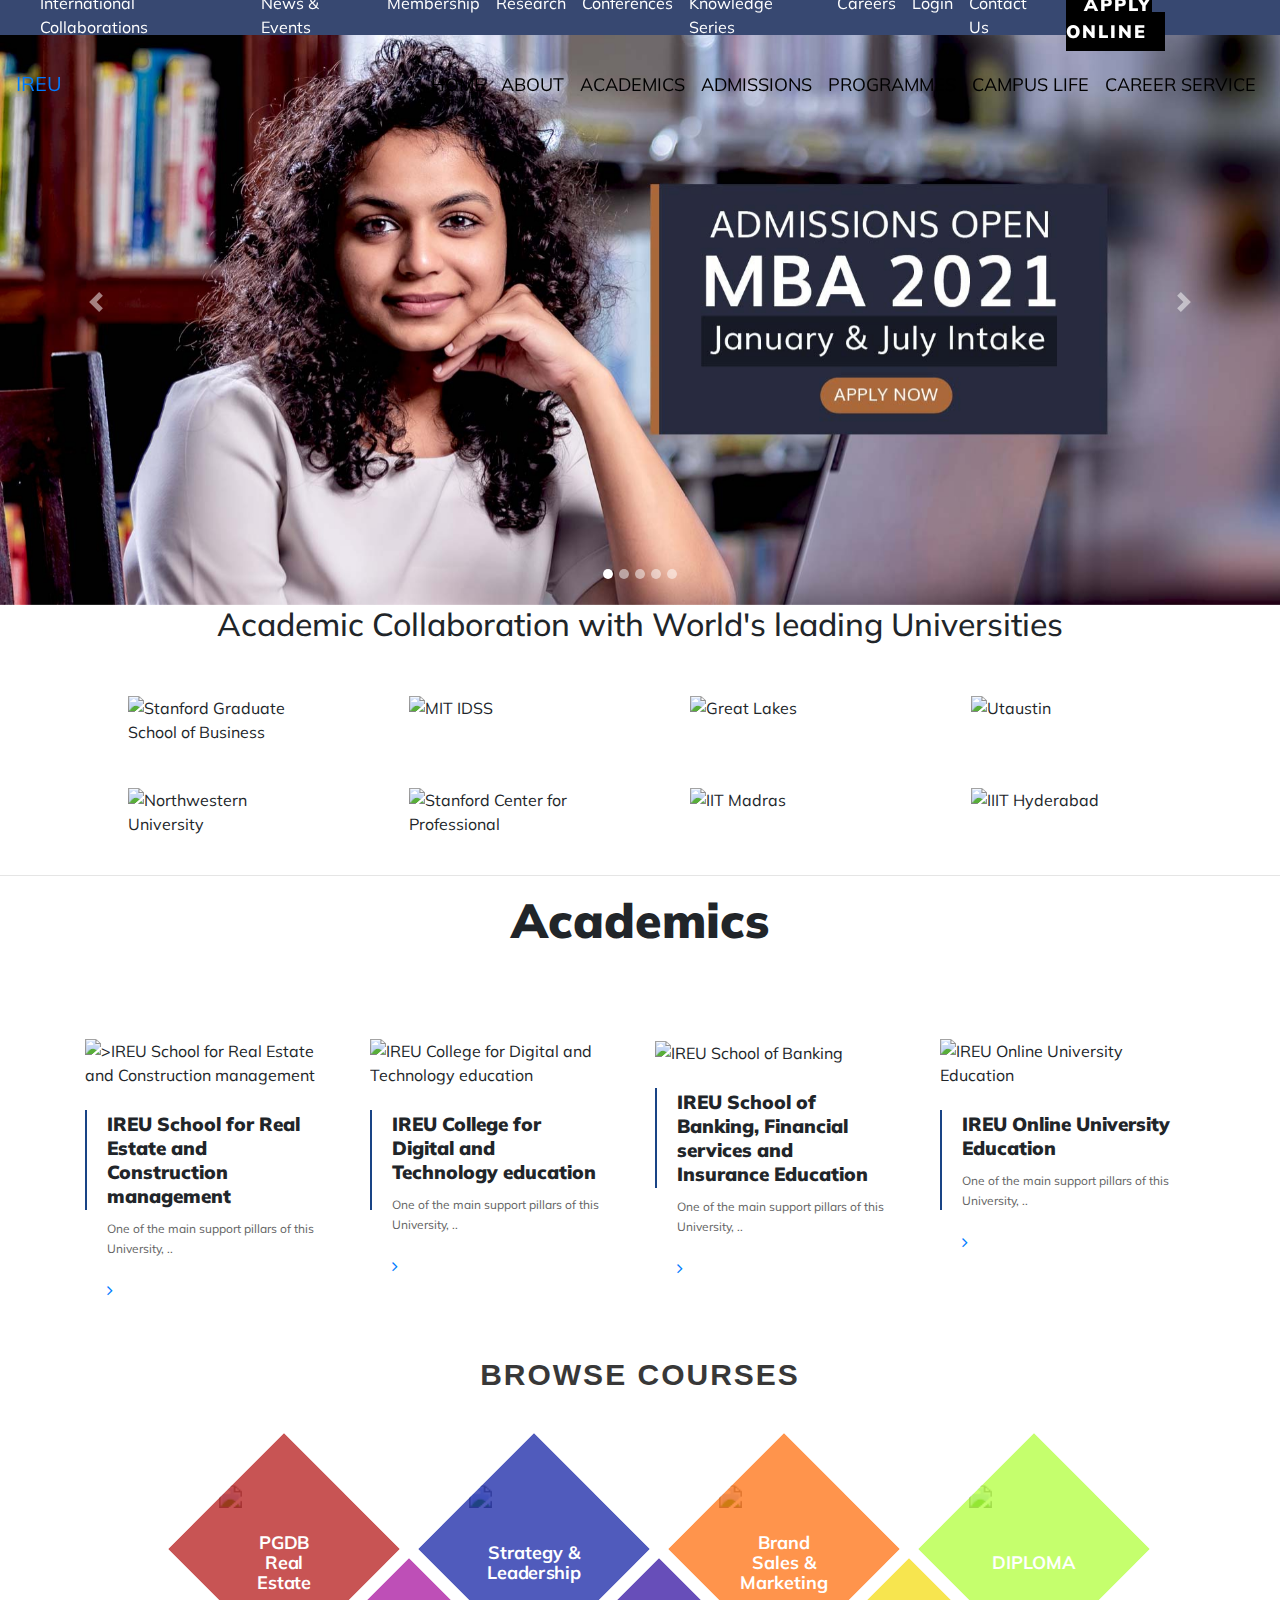
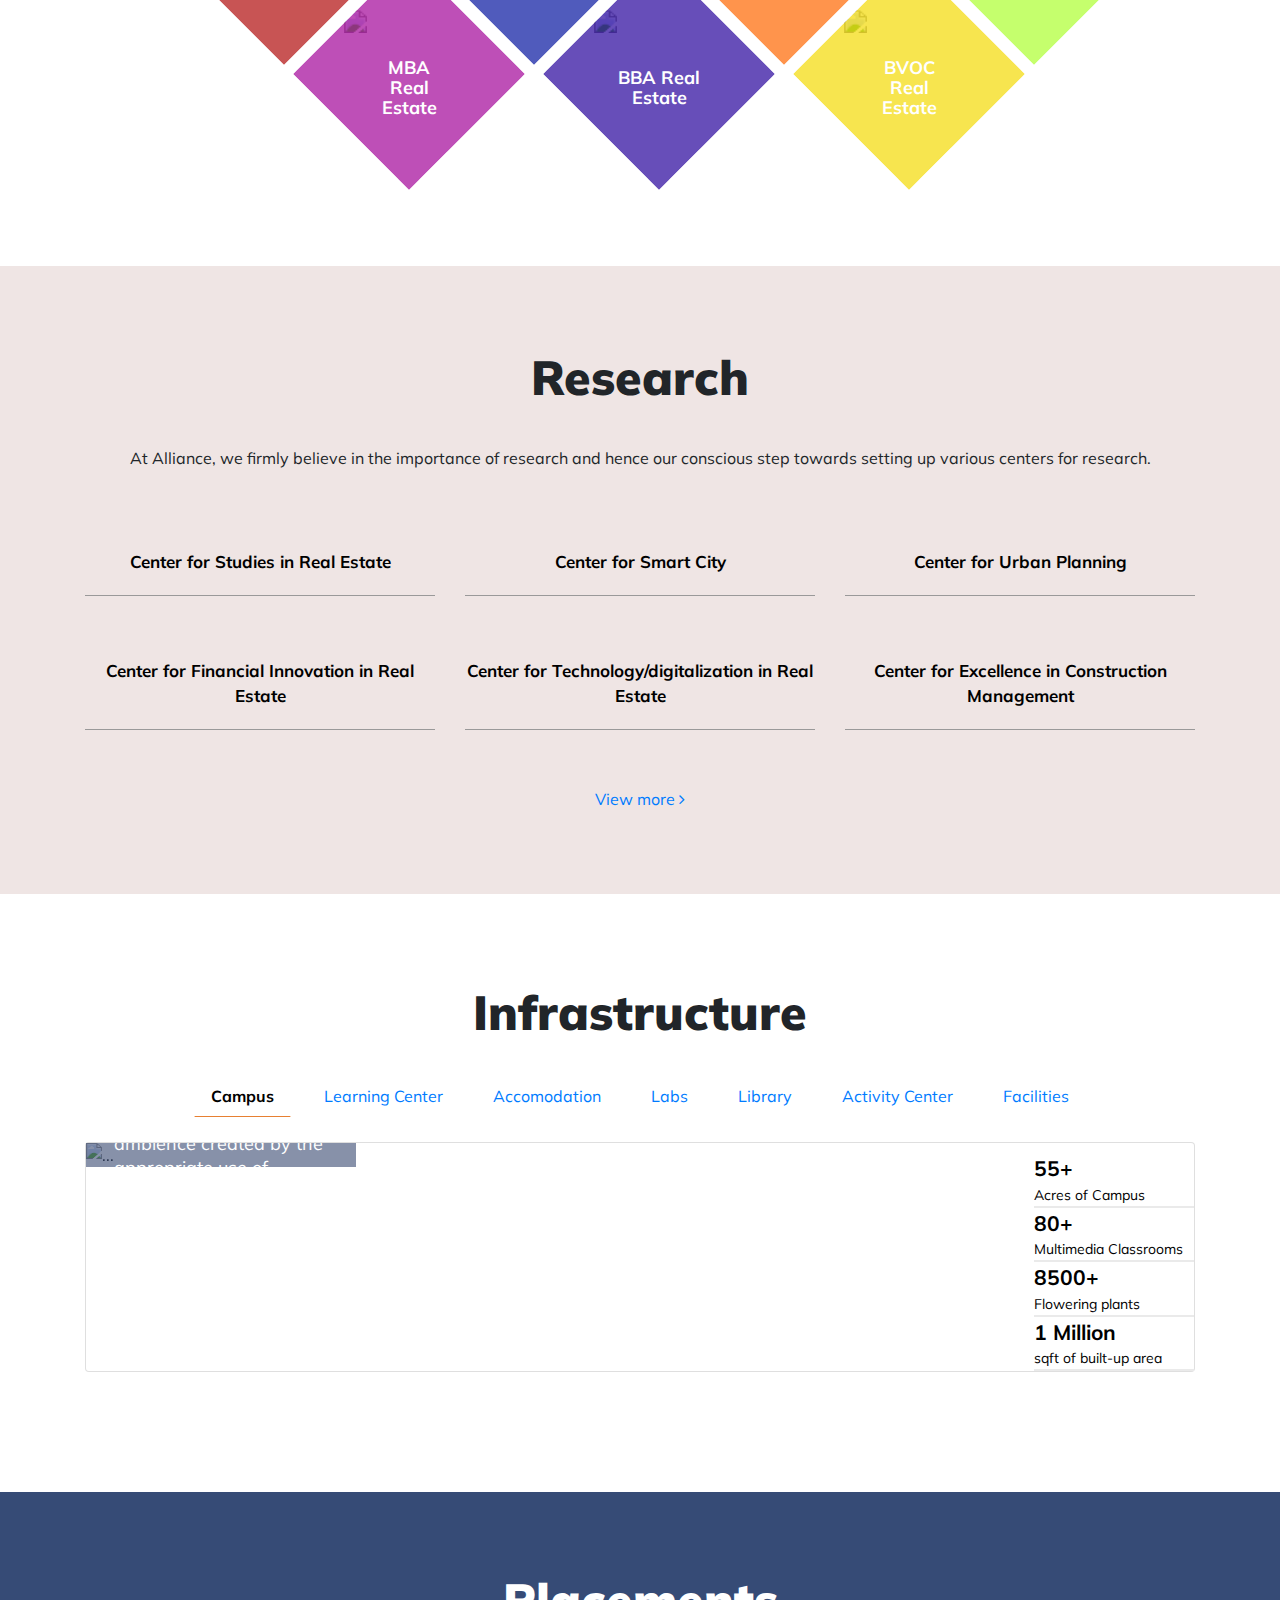
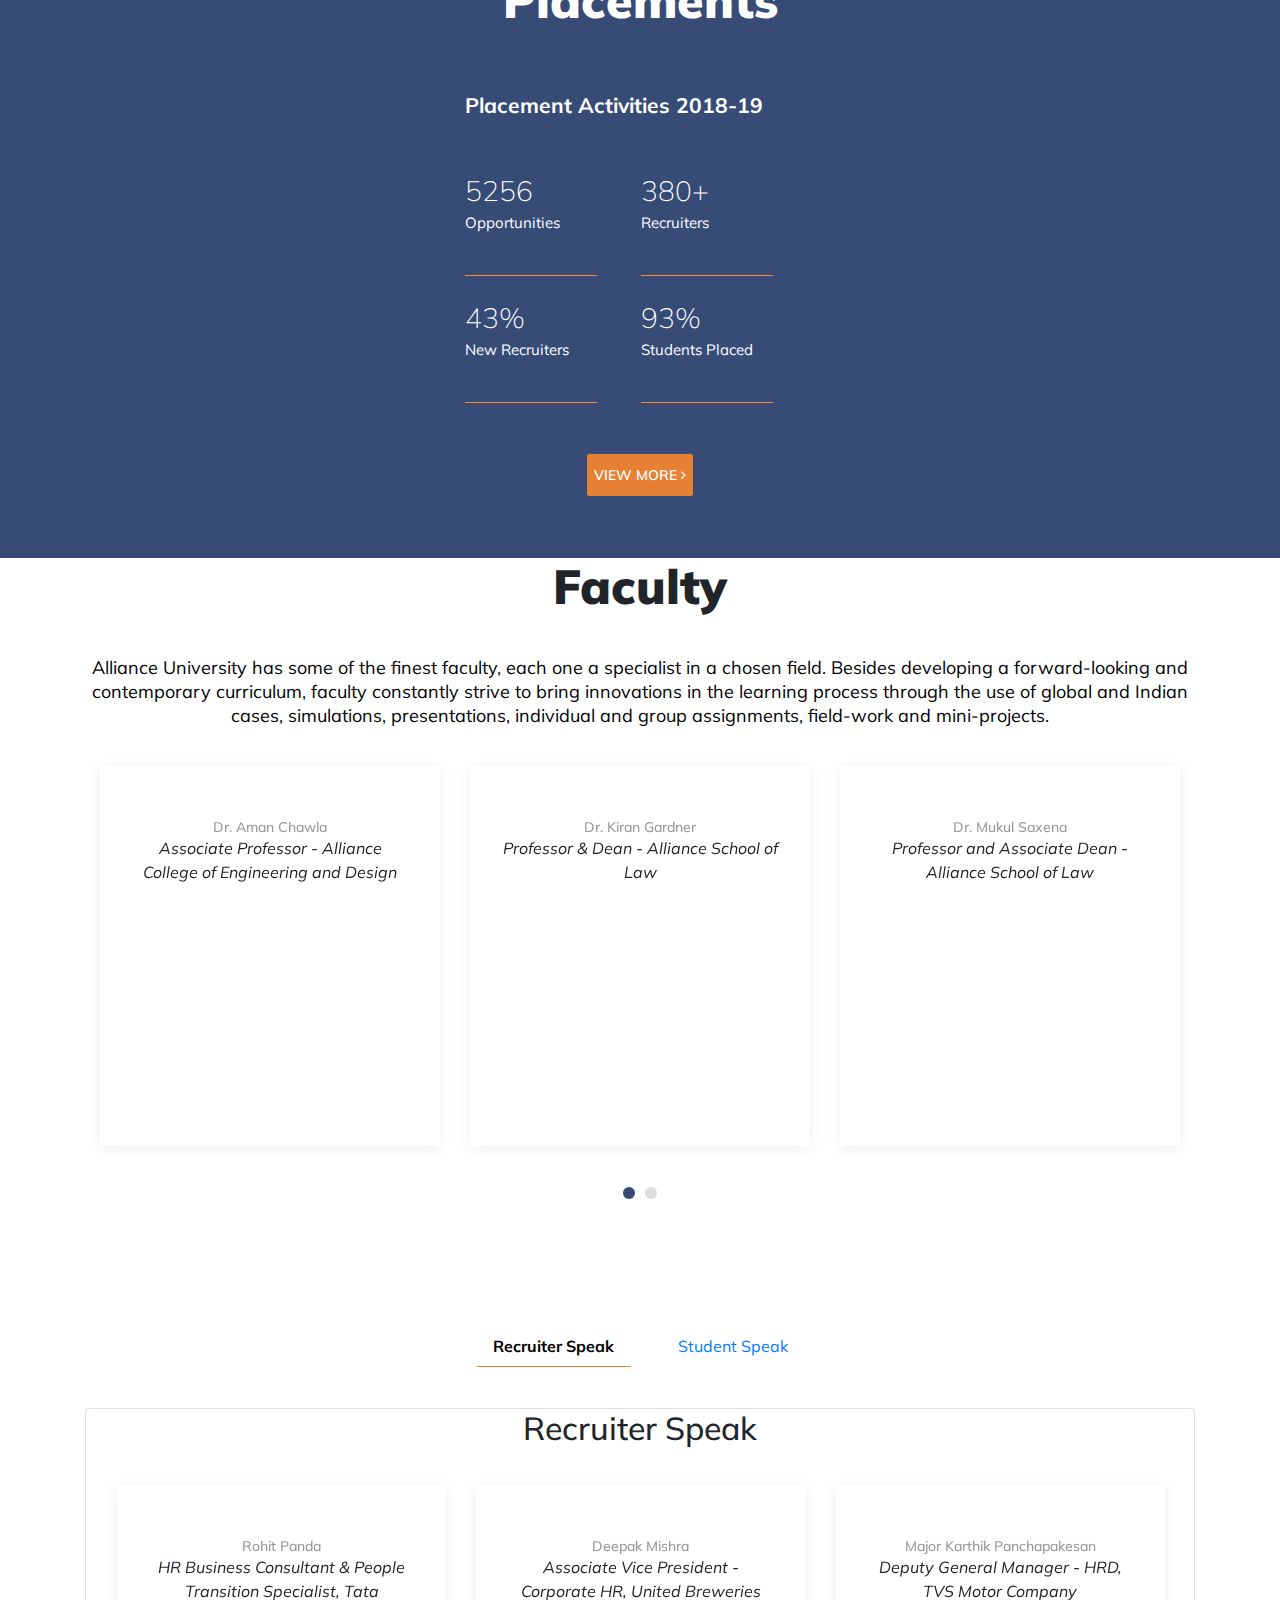
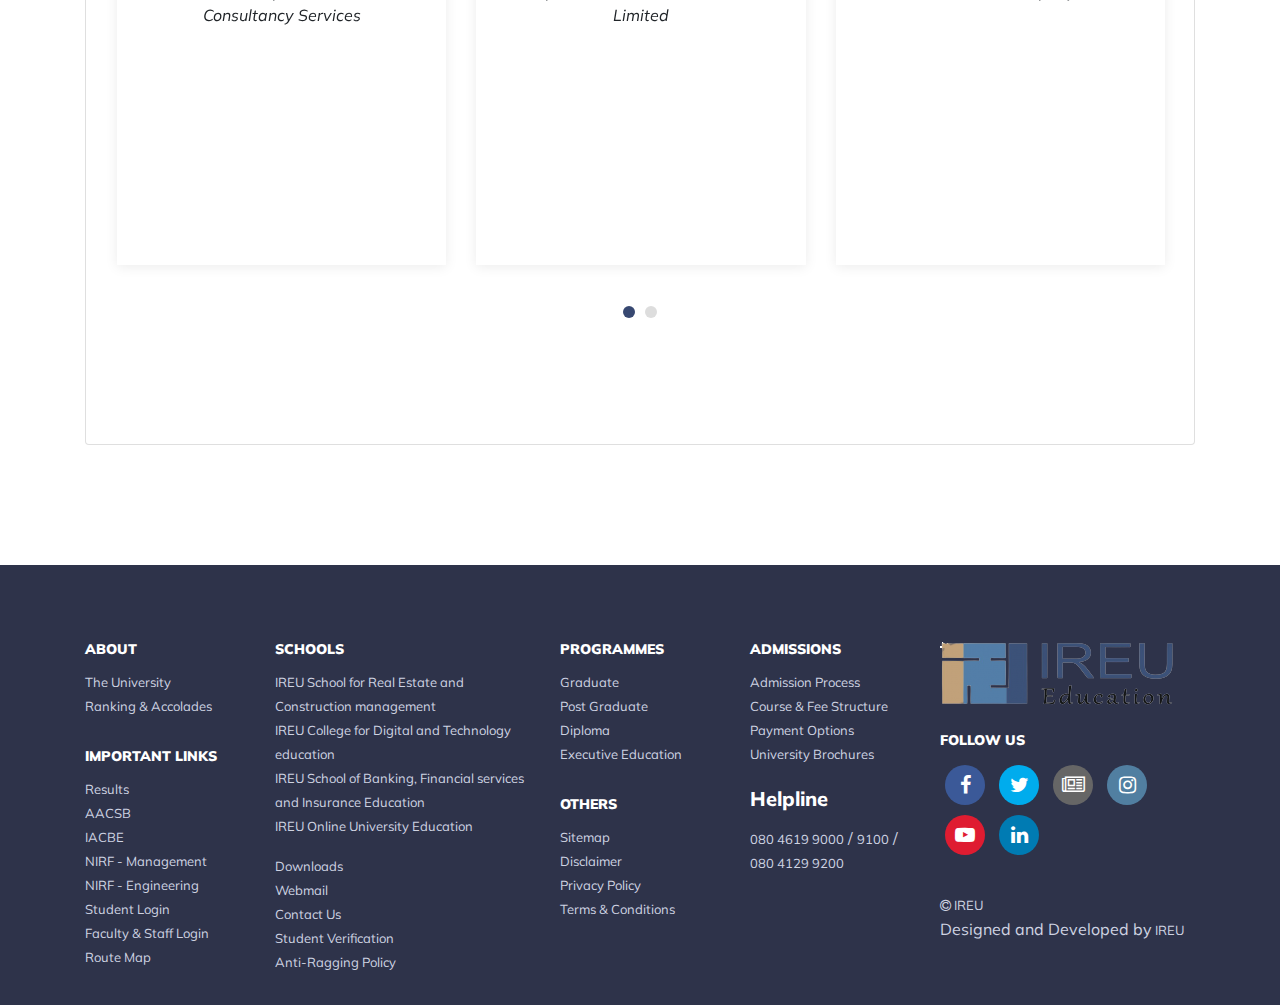
==== commit 5a2f4e90: "e" ====
--- a/index.html
+++ b/index.html
@@ -114,7 +114,7 @@
                     <a class="nav-link link2" href="#" style="color: black">Campus Life</a>
                 </li>
                 <li class="nav-item">
-                    <a class="nav-link link2" href="#" style="color: black">Carrier Service</a>
+                    <a class="nav-link link2" href="#" style="color: black">Career Service</a>
                 </li>
             </ul>
         </div>
